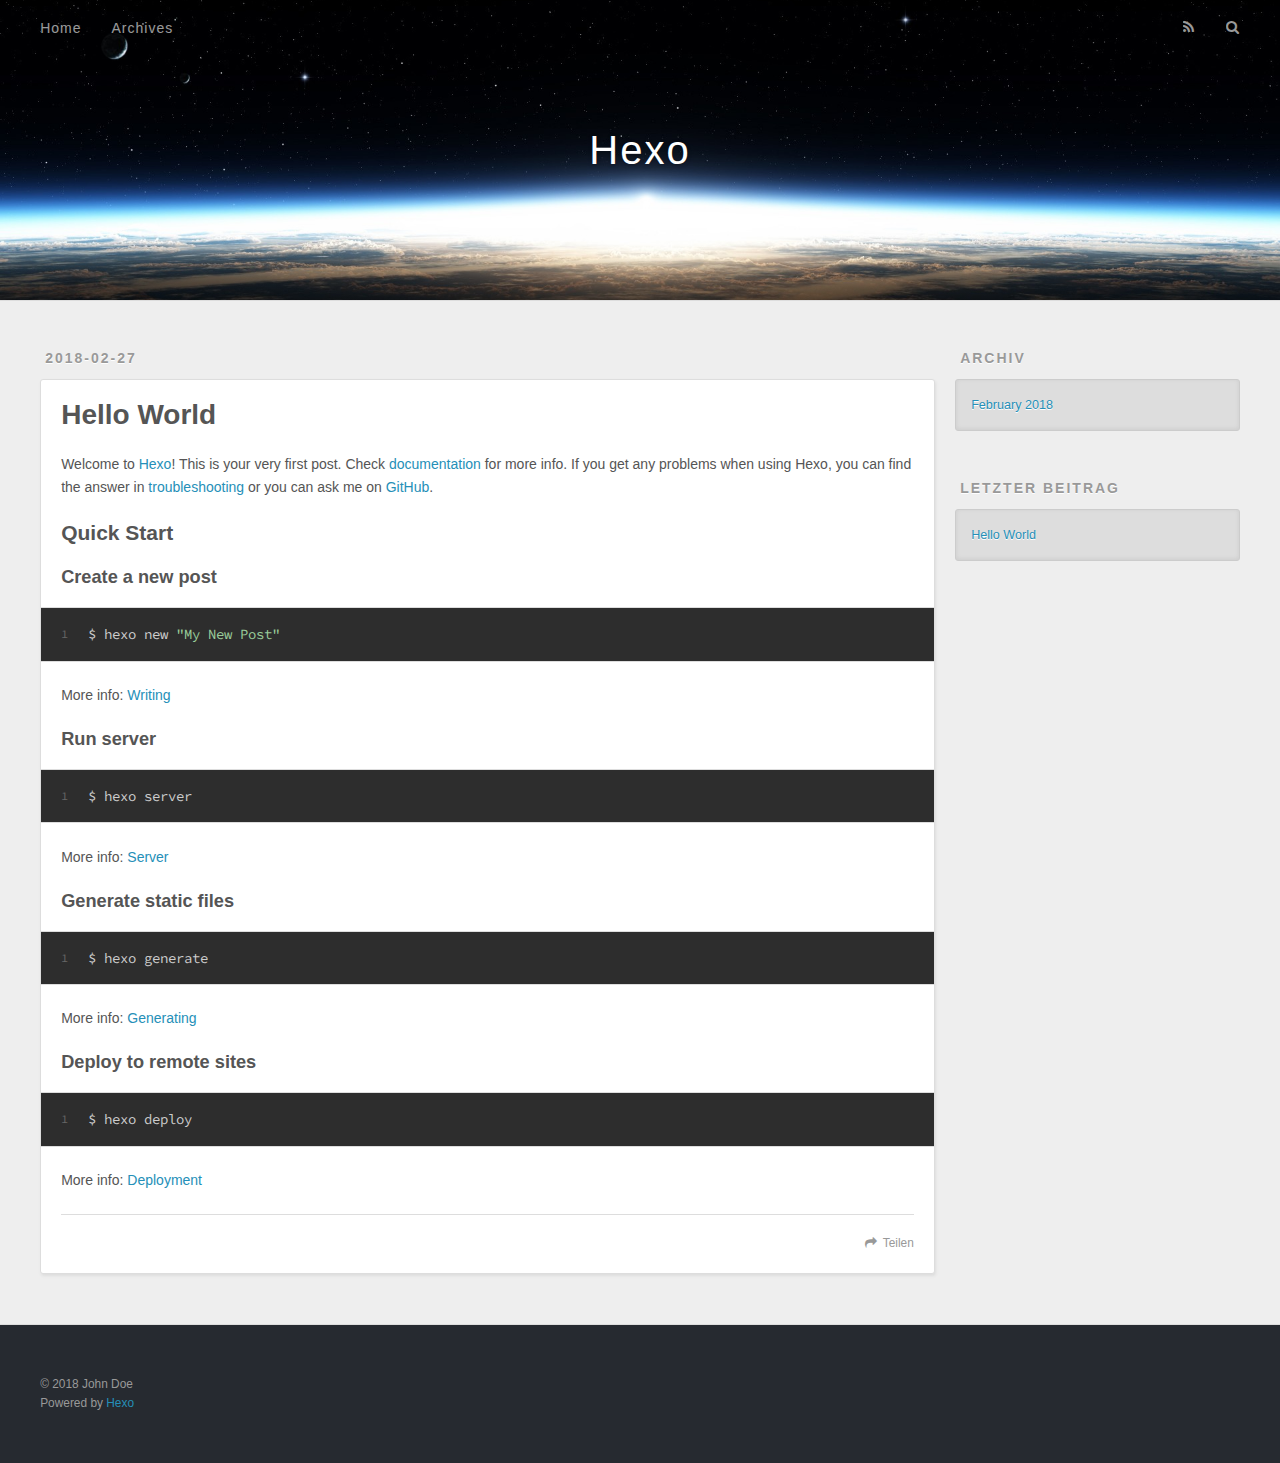
==== index.html @ b0cd9d12 "Site updated: 2018-02-27 17:11:35" ====
<!DOCTYPE html>
<html>
<head>
  <meta charset="utf-8">
  

  
  <title>Hexo</title>
  <meta name="viewport" content="width=device-width, initial-scale=1, maximum-scale=1">
  <meta property="og:type" content="website">
<meta property="og:title" content="Hexo">
<meta property="og:url" content="http://yoursite.com/index.html">
<meta property="og:site_name" content="Hexo">
<meta name="twitter:card" content="summary">
<meta name="twitter:title" content="Hexo">
  
    <link rel="alternate" href="/atom.xml" title="Hexo" type="application/atom+xml">
  
  
    <link rel="icon" href="/favicon.png">
  
  
    <link href="//fonts.googleapis.com/css?family=Source+Code+Pro" rel="stylesheet" type="text/css">
  
  <link rel="stylesheet" href="/css/style.css">
</head>

<body>
  <div id="container">
    <div id="wrap">
      <header id="header">
  <div id="banner"></div>
  <div id="header-outer" class="outer">
    <div id="header-title" class="inner">
      <h1 id="logo-wrap">
        <a href="/" id="logo">Hexo</a>
      </h1>
      
    </div>
    <div id="header-inner" class="inner">
      <nav id="main-nav">
        <a id="main-nav-toggle" class="nav-icon"></a>
        
          <a class="main-nav-link" href="/">Home</a>
        
          <a class="main-nav-link" href="/archives">Archives</a>
        
      </nav>
      <nav id="sub-nav">
        
          <a id="nav-rss-link" class="nav-icon" href="/atom.xml" title="RSS Feed"></a>
        
        <a id="nav-search-btn" class="nav-icon" title="Suche"></a>
      </nav>
      <div id="search-form-wrap">
        <form action="//google.com/search" method="get" accept-charset="UTF-8" class="search-form"><input type="search" name="q" class="search-form-input" placeholder="Search"><button type="submit" class="search-form-submit">&#xF002;</button><input type="hidden" name="sitesearch" value="http://yoursite.com"></form>
      </div>
    </div>
  </div>
</header>
      <div class="outer">
        <section id="main">
  
    <article id="post-hello-world" class="article article-type-post" itemscope itemprop="blogPost">
  <div class="article-meta">
    <a href="/2018/02/27/hello-world/" class="article-date">
  <time datetime="2018-02-27T01:54:19.591Z" itemprop="datePublished">2018-02-27</time>
</a>
    
  </div>
  <div class="article-inner">
    
    
      <header class="article-header">
        
  
    <h1 itemprop="name">
      <a class="article-title" href="/2018/02/27/hello-world/">Hello World</a>
    </h1>
  

      </header>
    
    <div class="article-entry" itemprop="articleBody">
      
        <p>Welcome to <a href="https://hexo.io/" target="_blank" rel="noopener">Hexo</a>! This is your very first post. Check <a href="https://hexo.io/docs/" target="_blank" rel="noopener">documentation</a> for more info. If you get any problems when using Hexo, you can find the answer in <a href="https://hexo.io/docs/troubleshooting.html" target="_blank" rel="noopener">troubleshooting</a> or you can ask me on <a href="https://github.com/hexojs/hexo/issues" target="_blank" rel="noopener">GitHub</a>.</p>
<h2 id="Quick-Start"><a href="#Quick-Start" class="headerlink" title="Quick Start"></a>Quick Start</h2><h3 id="Create-a-new-post"><a href="#Create-a-new-post" class="headerlink" title="Create a new post"></a>Create a new post</h3><figure class="highlight bash"><table><tr><td class="gutter"><pre><span class="line">1</span><br></pre></td><td class="code"><pre><span class="line">$ hexo new <span class="string">"My New Post"</span></span><br></pre></td></tr></table></figure>
<p>More info: <a href="https://hexo.io/docs/writing.html" target="_blank" rel="noopener">Writing</a></p>
<h3 id="Run-server"><a href="#Run-server" class="headerlink" title="Run server"></a>Run server</h3><figure class="highlight bash"><table><tr><td class="gutter"><pre><span class="line">1</span><br></pre></td><td class="code"><pre><span class="line">$ hexo server</span><br></pre></td></tr></table></figure>
<p>More info: <a href="https://hexo.io/docs/server.html" target="_blank" rel="noopener">Server</a></p>
<h3 id="Generate-static-files"><a href="#Generate-static-files" class="headerlink" title="Generate static files"></a>Generate static files</h3><figure class="highlight bash"><table><tr><td class="gutter"><pre><span class="line">1</span><br></pre></td><td class="code"><pre><span class="line">$ hexo generate</span><br></pre></td></tr></table></figure>
<p>More info: <a href="https://hexo.io/docs/generating.html" target="_blank" rel="noopener">Generating</a></p>
<h3 id="Deploy-to-remote-sites"><a href="#Deploy-to-remote-sites" class="headerlink" title="Deploy to remote sites"></a>Deploy to remote sites</h3><figure class="highlight bash"><table><tr><td class="gutter"><pre><span class="line">1</span><br></pre></td><td class="code"><pre><span class="line">$ hexo deploy</span><br></pre></td></tr></table></figure>
<p>More info: <a href="https://hexo.io/docs/deployment.html" target="_blank" rel="noopener">Deployment</a></p>

      
    </div>
    <footer class="article-footer">
      <a data-url="http://yoursite.com/2018/02/27/hello-world/" data-id="cje5fnici0000td308rr8g62z" class="article-share-link">Teilen</a>
      
      
    </footer>
  </div>
  
</article>


  


</section>
        
          <aside id="sidebar">
  
    

  
    

  
    
  
    
  <div class="widget-wrap">
    <h3 class="widget-title">Archiv</h3>
    <div class="widget">
      <ul class="archive-list"><li class="archive-list-item"><a class="archive-list-link" href="/archives/2018/02/">February 2018</a></li></ul>
    </div>
  </div>


  
    
  <div class="widget-wrap">
    <h3 class="widget-title">letzter Beitrag</h3>
    <div class="widget">
      <ul>
        
          <li>
            <a href="/2018/02/27/hello-world/">Hello World</a>
          </li>
        
      </ul>
    </div>
  </div>

  
</aside>
        
      </div>
      <footer id="footer">
  
  <div class="outer">
    <div id="footer-info" class="inner">
      &copy; 2018 John Doe<br>
      Powered by <a href="http://hexo.io/" target="_blank">Hexo</a>
    </div>
  </div>
</footer>
    </div>
    <nav id="mobile-nav">
  
    <a href="/" class="mobile-nav-link">Home</a>
  
    <a href="/archives" class="mobile-nav-link">Archives</a>
  
</nav>
    

<script src="//ajax.googleapis.com/ajax/libs/jquery/2.0.3/jquery.min.js"></script>


  <link rel="stylesheet" href="/fancybox/jquery.fancybox.css">
  <script src="/fancybox/jquery.fancybox.pack.js"></script>


<script src="/js/script.js"></script>



  </div>
</body>
</html>
---- css/style.css ----
body {
  width: 100%;
}
body:before,
body:after {
  content: "";
  display: table;
}
body:after {
  clear: both;
}
html,
body,
div,
span,
applet,
object,
iframe,
h1,
h2,
h3,
h4,
h5,
h6,
p,
blockquote,
pre,
a,
abbr,
acronym,
address,
big,
cite,
code,
del,
dfn,
em,
img,
ins,
kbd,
q,
s,
samp,
small,
strike,
strong,
sub,
sup,
tt,
var,
dl,
dt,
dd,
ol,
ul,
li,
fieldset,
form,
label,
legend,
table,
caption,
tbody,
tfoot,
thead,
tr,
th,
td {
  margin: 0;
  padding: 0;
  border: 0;
  outline: 0;
  font-weight: inherit;
  font-style: inherit;
  font-family: inherit;
  font-size: 100%;
  vertical-align: baseline;
}
body {
  line-height: 1;
  color: #000;
  background: #fff;
}
ol,
ul {
  list-style: none;
}
table {
  border-collapse: separate;
  border-spacing: 0;
  vertical-align: middle;
}
caption,
th,
td {
  text-align: left;
  font-weight: normal;
  vertical-align: middle;
}
a img {
  border: none;
}
input,
button {
  margin: 0;
  padding: 0;
}
input::-moz-focus-inner,
button::-moz-focus-inner {
  border: 0;
  padding: 0;
}
@font-face {
  font-family: FontAwesome;
  font-style: normal;
  font-weight: normal;
  src: url("fonts/fontawesome-webfont.eot?v=#4.0.3");
  src: url("fonts/fontawesome-webfont.eot?#iefix&v=#4.0.3") format("embedded-opentype"), url("fonts/fontawesome-webfont.woff?v=#4.0.3") format("woff"), url("fonts/fontawesome-webfont.ttf?v=#4.0.3") format("truetype"), url("fonts/fontawesome-webfont.svg#fontawesomeregular?v=#4.0.3") format("svg");
}
html,
body,
#container {
  height: 100%;
}
body {
  background: #eee;
  font: 14px -apple-system, BlinkMacSystemFont, "Segoe UI", "Roboto", "Oxygen", "Ubuntu", "Cantarell", "Fira Sans", "Droid Sans", "Helvetica Neue", sans-serif;
  -webkit-text-size-adjust: 100%;
}
.outer {
  max-width: 1220px;
  margin: 0 auto;
  padding: 0 20px;
}
.outer:before,
.outer:after {
  content: "";
  display: table;
}
.outer:after {
  clear: both;
}
.inner {
  display: inline;
  float: left;
  width: 98.33333333333333%;
  margin: 0 0.833333333333333%;
}
.left,
.alignleft {
  float: left;
}
.right,
.alignright {
  float: right;
}
.clear {
  clear: both;
}
#container {
  position: relative;
}
.mobile-nav-on {
  overflow: hidden;
}
#wrap {
  height: 100%;
  width: 100%;
  position: absolute;
  top: 0;
  left: 0;
  -webkit-transition: 0.2s ease-out;
  -moz-transition: 0.2s ease-out;
  -ms-transition: 0.2s ease-out;
  transition: 0.2s ease-out;
  z-index: 1;
  background: #eee;
}
.mobile-nav-on #wrap {
  left: 280px;
}
@media screen and (min-width: 768px) {
  #main {
    display: inline;
    float: left;
    width: 73.33333333333333%;
    margin: 0 0.833333333333333%;
  }
}
.article-date,
.article-category-link,
.archive-year,
.widget-title {
  text-decoration: none;
  text-transform: uppercase;
  letter-spacing: 2px;
  color: #999;
  margin-bottom: 1em;
  margin-left: 5px;
  line-height: 1em;
  text-shadow: 0 1px #fff;
  font-weight: bold;
}
.article-inner,
.archive-article-inner {
  background: #fff;
  -webkit-box-shadow: 1px 2px 3px #ddd;
  box-shadow: 1px 2px 3px #ddd;
  border: 1px solid #ddd;
  border-radius: 3px;
}
.article-entry h1,
.widget h1 {
  font-size: 2em;
}
.article-entry h2,
.widget h2 {
  font-size: 1.5em;
}
.article-entry h3,
.widget h3 {
  font-size: 1.3em;
}
.article-entry h4,
.widget h4 {
  font-size: 1.2em;
}
.article-entry h5,
.widget h5 {
  font-size: 1em;
}
.article-entry h6,
.widget h6 {
  font-size: 1em;
  color: #999;
}
.article-entry hr,
.widget hr {
  border: 1px dashed #ddd;
}
.article-entry strong,
.widget strong {
  font-weight: bold;
}
.article-entry em,
.widget em,
.article-entry cite,
.widget cite {
  font-style: italic;
}
.article-entry sup,
.widget sup,
.article-entry sub,
.widget sub {
  font-size: 0.75em;
  line-height: 0;
  position: relative;
  vertical-align: baseline;
}
.article-entry sup,
.widget sup {
  top: -0.5em;
}
.article-entry sub,
.widget sub {
  bottom: -0.2em;
}
.article-entry small,
.widget small {
  font-size: 0.85em;
}
.article-entry acronym,
.widget acronym,
.article-entry abbr,
.widget abbr {
  border-bottom: 1px dotted;
}
.article-entry ul,
.widget ul,
.article-entry ol,
.widget ol,
.article-entry dl,
.widget dl {
  margin: 0 20px;
  line-height: 1.6em;
}
.article-entry ul ul,
.widget ul ul,
.article-entry ol ul,
.widget ol ul,
.article-entry ul ol,
.widget ul ol,
.article-entry ol ol,
.widget ol ol {
  margin-top: 0;
  margin-bottom: 0;
}
.article-entry ul,
.widget ul {
  list-style: disc;
}
.article-entry ol,
.widget ol {
  list-style: decimal;
}
.article-entry dt,
.widget dt {
  font-weight: bold;
}
#header {
  height: 300px;
  position: relative;
  border-bottom: 1px solid #ddd;
}
#header:before,
#header:after {
  content: "";
  position: absolute;
  left: 0;
  right: 0;
  height: 40px;
}
#header:before {
  top: 0;
  background: -webkit-linear-gradient(rgba(0,0,0,0.2), transparent);
  background: -moz-linear-gradient(rgba(0,0,0,0.2), transparent);
  background: -ms-linear-gradient(rgba(0,0,0,0.2), transparent);
  background: linear-gradient(rgba(0,0,0,0.2), transparent);
}
#header:after {
  bottom: 0;
  background: -webkit-linear-gradient(transparent, rgba(0,0,0,0.2));
  background: -moz-linear-gradient(transparent, rgba(0,0,0,0.2));
  background: -ms-linear-gradient(transparent, rgba(0,0,0,0.2));
  background: linear-gradient(transparent, rgba(0,0,0,0.2));
}
#header-outer {
  height: 100%;
  position: relative;
}
#header-inner {
  position: relative;
  overflow: hidden;
}
#banner {
  position: absolute;
  top: 0;
  left: 0;
  width: 100%;
  height: 100%;
  background: url("images/banner.jpg") center #000;
  -webkit-background-size: cover;
  -moz-background-size: cover;
  background-size: cover;
  z-index: -1;
}
#header-title {
  text-align: center;
  height: 40px;
  position: absolute;
  top: 50%;
  left: 0;
  margin-top: -20px;
}
#logo,
#subtitle {
  text-decoration: none;
  color: #fff;
  font-weight: 300;
  text-shadow: 0 1px 4px rgba(0,0,0,0.3);
}
#logo {
  font-size: 40px;
  line-height: 40px;
  letter-spacing: 2px;
}
#subtitle {
  font-size: 16px;
  line-height: 16px;
  letter-spacing: 1px;
}
#subtitle-wrap {
  margin-top: 16px;
}
#main-nav {
  float: left;
  margin-left: -15px;
}
.nav-icon,
.main-nav-link {
  float: left;
  color: #fff;
  opacity: 0.6;
  text-decoration: none;
  text-shadow: 0 1px rgba(0,0,0,0.2);
  -webkit-transition: opacity 0.2s;
  -moz-transition: opacity 0.2s;
  -ms-transition: opacity 0.2s;
  transition: opacity 0.2s;
  display: block;
  padding: 20px 15px;
}
.nav-icon:hover,
.main-nav-link:hover {
  opacity: 1;
}
.nav-icon {
  font-family: FontAwesome;
  text-align: center;
  font-size: 14px;
  width: 14px;
  height: 14px;
  padding: 20px 15px;
  position: relative;
  cursor: pointer;
}
.main-nav-link {
  font-weight: 300;
  letter-spacing: 1px;
}
@media screen and (max-width: 479px) {
  .main-nav-link {
    display: none;
  }
}
#main-nav-toggle {
  display: none;
}
#main-nav-toggle:before {
  content: "\f0c9";
}
@media screen and (max-width: 479px) {
  #main-nav-toggle {
    display: block;
  }
}
#sub-nav {
  float: right;
  margin-right: -15px;
}
#nav-rss-link:before {
  content: "\f09e";
}
#nav-search-btn:before {
  content: "\f002";
}
#search-form-wrap {
  position: absolute;
  top: 15px;
  width: 150px;
  height: 30px;
  right: -150px;
  opacity: 0;
  -webkit-transition: 0.2s ease-out;
  -moz-transition: 0.2s ease-out;
  -ms-transition: 0.2s ease-out;
  transition: 0.2s ease-out;
}
#search-form-wrap.on {
  opacity: 1;
  right: 0;
}
@media screen and (max-width: 479px) {
  #search-form-wrap {
    width: 100%;
    right: -100%;
  }
}
.search-form {
  position: absolute;
  top: 0;
  left: 0;
  right: 0;
  background: #fff;
  padding: 5px 15px;
  border-radius: 15px;
  -webkit-box-shadow: 0 0 10px rgba(0,0,0,0.3);
  box-shadow: 0 0 10px rgba(0,0,0,0.3);
}
.search-form-input {
  border: none;
  background: none;
  color: #555;
  width: 100%;
  font: 13px -apple-system, BlinkMacSystemFont, "Segoe UI", "Roboto", "Oxygen", "Ubuntu", "Cantarell", "Fira Sans", "Droid Sans", "Helvetica Neue", sans-serif;
  outline: none;
}
.search-form-input::-webkit-search-results-decoration,
.search-form-input::-webkit-search-cancel-button {
  -webkit-appearance: none;
}
.search-form-submit {
  position: absolute;
  top: 50%;
  right: 10px;
  margin-top: -7px;
  font: 13px FontAwesome;
  border: none;
  background: none;
  color: #bbb;
  cursor: pointer;
}
.search-form-submit:hover,
.search-form-submit:focus {
  color: #777;
}
.article {
  margin: 50px 0;
}
.article-inner {
  overflow: hidden;
}
.article-meta:before,
.article-meta:after {
  content: "";
  display: table;
}
.article-meta:after {
  clear: both;
}
.article-date {
  float: left;
}
.article-category {
  float: left;
  line-height: 1em;
  color: #ccc;
  text-shadow: 0 1px #fff;
  margin-left: 8px;
}
.article-category:before {
  content: "\2022";
}
.article-category-link {
  margin: 0 12px 1em;
}
.article-header {
  padding: 20px 20px 0;
}
.article-title {
  text-decoration: none;
  font-size: 2em;
  font-weight: bold;
  color: #555;
  line-height: 1.1em;
  -webkit-transition: color 0.2s;
  -moz-transition: color 0.2s;
  -ms-transition: color 0.2s;
  transition: color 0.2s;
}
a.article-title:hover {
  color: #258fb8;
}
.article-entry {
  color: #555;
  padding: 0 20px;
}
.article-entry:before,
.article-entry:after {
  content: "";
  display: table;
}
.article-entry:after {
  clear: both;
}
.article-entry p,
.article-entry table {
  line-height: 1.6em;
  margin: 1.6em 0;
}
.article-entry h1,
.article-entry h2,
.article-entry h3,
.article-entry h4,
.article-entry h5,
.article-entry h6 {
  font-weight: bold;
}
.article-entry h1,
.article-entry h2,
.article-entry h3,
.article-entry h4,
.article-entry h5,
.article-entry h6 {
  line-height: 1.1em;
  margin: 1.1em 0;
}
.article-entry a {
  color: #258fb8;
  text-decoration: none;
}
.article-entry a:hover {
  text-decoration: underline;
}
.article-entry ul,
.article-entry ol,
.article-entry dl {
  margin-top: 1.6em;
  margin-bottom: 1.6em;
}
.article-entry img,
.article-entry video {
  max-width: 100%;
  height: auto;
  display: block;
  margin: auto;
}
.article-entry iframe {
  border: none;
}
.article-entry table {
  width: 100%;
  border-collapse: collapse;
  border-spacing: 0;
}
.article-entry th {
  font-weight: bold;
  border-bottom: 3px solid #ddd;
  padding-bottom: 0.5em;
}
.article-entry td {
  border-bottom: 1px solid #ddd;
  padding: 10px 0;
}
.article-entry blockquote {
  font-family: Georgia, "Times New Roman", serif;
  font-size: 1.4em;
  margin: 1.6em 20px;
  text-align: center;
}
.article-entry blockquote footer {
  font-size: 14px;
  margin: 1.6em 0;
  font-family: -apple-system, BlinkMacSystemFont, "Segoe UI", "Roboto", "Oxygen", "Ubuntu", "Cantarell", "Fira Sans", "Droid Sans", "Helvetica Neue", sans-serif;
}
.article-entry blockquote footer cite:before {
  content: "—";
  padding: 0 0.5em;
}
.article-entry .pullquote {
  text-align: left;
  width: 45%;
  margin: 0;
}
.article-entry .pullquote.left {
  margin-left: 0.5em;
  margin-right: 1em;
}
.article-entry .pullquote.right {
  margin-right: 0.5em;
  margin-left: 1em;
}
.article-entry .caption {
  color: #999;
  display: block;
  font-size: 0.9em;
  margin-top: 0.5em;
  position: relative;
  text-align: center;
}
.article-entry .video-container {
  position: relative;
  padding-top: 56.25%;
  height: 0;
  overflow: hidden;
}
.article-entry .video-container iframe,
.article-entry .video-container object,
.article-entry .video-container embed {
  position: absolute;
  top: 0;
  left: 0;
  width: 100%;
  height: 100%;
  margin-top: 0;
}
.article-more-link a {
  display: inline-block;
  line-height: 1em;
  padding: 6px 15px;
  border-radius: 15px;
  background: #eee;
  color: #999;
  text-shadow: 0 1px #fff;
  text-decoration: none;
}
.article-more-link a:hover {
  background: #258fb8;
  color: #fff;
  text-decoration: none;
  text-shadow: 0 1px #1e7293;
}
.article-footer {
  font-size: 0.85em;
  line-height: 1.6em;
  border-top: 1px solid #ddd;
  padding-top: 1.6em;
  margin: 0 20px 20px;
}
.article-footer:before,
.article-footer:after {
  content: "";
  display: table;
}
.article-footer:after {
  clear: both;
}
.article-footer a {
  color: #999;
  text-decoration: none;
}
.article-footer a:hover {
  color: #555;
}
.article-tag-list-item {
  float: left;
  margin-right: 10px;
}
.article-tag-list-link:before {
  content: "#";
}
.article-comment-link {
  float: right;
}
.article-comment-link:before {
  content: "\f075";
  font-family: FontAwesome;
  padding-right: 8px;
}
.article-share-link {
  cursor: pointer;
  float: right;
  margin-left: 20px;
}
.article-share-link:before {
  content: "\f064";
  font-family: FontAwesome;
  padding-right: 6px;
}
#article-nav {
  position: relative;
}
#article-nav:before,
#article-nav:after {
  content: "";
  display: table;
}
#article-nav:after {
  clear: both;
}
@media screen and (min-width: 768px) {
  #article-nav {
    margin: 50px 0;
  }
  #article-nav:before {
    width: 8px;
    height: 8px;
    position: absolute;
    top: 50%;
    left: 50%;
    margin-top: -4px;
    margin-left: -4px;
    content: "";
    border-radius: 50%;
    background: #ddd;
    -webkit-box-shadow: 0 1px 2px #fff;
    box-shadow: 0 1px 2px #fff;
  }
}
.article-nav-link-wrap {
  text-decoration: none;
  text-shadow: 0 1px #fff;
  color: #999;
  -webkit-box-sizing: border-box;
  -moz-box-sizing: border-box;
  box-sizing: border-box;
  margin-top: 50px;
  text-align: center;
  display: block;
}
.article-nav-link-wrap:hover {
  color: #555;
}
@media screen and (min-width: 768px) {
  .article-nav-link-wrap {
    width: 50%;
    margin-top: 0;
  }
}
@media screen and (min-width: 768px) {
  #article-nav-newer {
    float: left;
    text-align: right;
    padding-right: 20px;
  }
}
@media screen and (min-width: 768px) {
  #article-nav-older {
    float: right;
    text-align: left;
    padding-left: 20px;
  }
}
.article-nav-caption {
  text-transform: uppercase;
  letter-spacing: 2px;
  color: #ddd;
  line-height: 1em;
  font-weight: bold;
}
#article-nav-newer .article-nav-caption {
  margin-right: -2px;
}
.article-nav-title {
  font-size: 0.85em;
  line-height: 1.6em;
  margin-top: 0.5em;
}
.article-share-box {
  position: absolute;
  display: none;
  background: #fff;
  -webkit-box-shadow: 1px 2px 10px rgba(0,0,0,0.2);
  box-shadow: 1px 2px 10px rgba(0,0,0,0.2);
  border-radius: 3px;
  margin-left: -145px;
  overflow: hidden;
  z-index: 1;
}
.article-share-box.on {
  display: block;
}
.article-share-input {
  width: 100%;
  background: none;
  -webkit-box-sizing: border-box;
  -moz-box-sizing: border-box;
  box-sizing: border-box;
  font: 14px -apple-system, BlinkMacSystemFont, "Segoe UI", "Roboto", "Oxygen", "Ubuntu", "Cantarell", "Fira Sans", "Droid Sans", "Helvetica Neue", sans-serif;
  padding: 0 15px;
  color: #555;
  outline: none;
  border: 1px solid #ddd;
  border-radius: 3px 3px 0 0;
  height: 36px;
  line-height: 36px;
}
.article-share-links {
  background: #eee;
}
.article-share-links:before,
.article-share-links:after {
  content: "";
  display: table;
}
.article-share-links:after {
  clear: both;
}
.article-share-twitter,
.article-share-facebook,
.article-share-pinterest,
.article-share-google {
  width: 50px;
  height: 36px;
  display: block;
  float: left;
  position: relative;
  color: #999;
  text-shadow: 0 1px #fff;
}
.article-share-twitter:before,
.article-share-facebook:before,
.article-share-pinterest:before,
.article-share-google:before {
  font-size: 20px;
  font-family: FontAwesome;
  width: 20px;
  height: 20px;
  position: absolute;
  top: 50%;
  left: 50%;
  margin-top: -10px;
  margin-left: -10px;
  text-align: center;
}
.article-share-twitter:hover,
.article-share-facebook:hover,
.article-share-pinterest:hover,
.article-share-google:hover {
  color: #fff;
}
.article-share-twitter:before {
  content: "\f099";
}
.article-share-twitter:hover {
  background: #00aced;
  text-shadow: 0 1px #008abe;
}
.article-share-facebook:before {
  content: "\f09a";
}
.article-share-facebook:hover {
  background: #3b5998;
  text-shadow: 0 1px #2f477a;
}
.article-share-pinterest:before {
  content: "\f0d2";
}
.article-share-pinterest:hover {
  background: #cb2027;
  text-shadow: 0 1px #a21a1f;
}
.article-share-google:before {
  content: "\f0d5";
}
.article-share-google:hover {
  background: #dd4b39;
  text-shadow: 0 1px #be3221;
}
.article-gallery {
  background: #000;
  position: relative;
}
.article-gallery-photos {
  position: relative;
  overflow: hidden;
}
.article-gallery-img {
  display: none;
  max-width: 100%;
}
.article-gallery-img:first-child {
  display: block;
}
.article-gallery-img.loaded {
  position: absolute;
  display: block;
}
.article-gallery-img img {
  display: block;
  max-width: 100%;
  margin: 0 auto;
}
#comments {
  background: #fff;
  -webkit-box-shadow: 1px 2px 3px #ddd;
  box-shadow: 1px 2px 3px #ddd;
  padding: 20px;
  border: 1px solid #ddd;
  border-radius: 3px;
  margin: 50px 0;
}
#comments a {
  color: #258fb8;
}
.archives-wrap {
  margin: 50px 0;
}
.archives:before,
.archives:after {
  content: "";
  display: table;
}
.archives:after {
  clear: both;
}
.archive-year-wrap {
  margin-bottom: 1em;
}
.archives {
  -webkit-column-gap: 10px;
  -moz-column-gap: 10px;
  column-gap: 10px;
}
@media screen and (min-width: 480px) and (max-width: 767px) {
  .archives {
    -webkit-column-count: 2;
    -moz-column-count: 2;
    column-count: 2;
  }
}
@media screen and (min-width: 768px) {
  .archives {
    -webkit-column-count: 3;
    -moz-column-count: 3;
    column-count: 3;
  }
}
.archive-article {
  -webkit-column-break-inside: avoid;
  page-break-inside: avoid;
  overflow: hidden;
  break-inside: avoid-column;
}
.archive-article-inner {
  padding: 10px;
  margin-bottom: 15px;
}
.archive-article-title {
  text-decoration: none;
  font-weight: bold;
  color: #555;
  -webkit-transition: color 0.2s;
  -moz-transition: color 0.2s;
  -ms-transition: color 0.2s;
  transition: color 0.2s;
  line-height: 1.6em;
}
.archive-article-title:hover {
  color: #258fb8;
}
.archive-article-footer {
  margin-top: 1em;
}
.archive-article-date {
  color: #999;
  text-decoration: none;
  font-size: 0.85em;
  line-height: 1em;
  margin-bottom: 0.5em;
  display: block;
}
#page-nav {
  margin: 50px auto;
  background: #fff;
  -webkit-box-shadow: 1px 2px 3px #ddd;
  box-shadow: 1px 2px 3px #ddd;
  border: 1px solid #ddd;
  border-radius: 3px;
  text-align: center;
  color: #999;
  overflow: hidden;
}
#page-nav:before,
#page-nav:after {
  content: "";
  display: table;
}
#page-nav:after {
  clear: both;
}
#page-nav a,
#page-nav span {
  padding: 10px 20px;
  line-height: 1;
  height: 2ex;
}
#page-nav a {
  color: #999;
  text-decoration: none;
}
#page-nav a:hover {
  background: #999;
  color: #fff;
}
#page-nav .prev {
  float: left;
}
#page-nav .next {
  float: right;
}
#page-nav .page-number {
  display: inline-block;
}
@media screen and (max-width: 479px) {
  #page-nav .page-number {
    display: none;
  }
}
#page-nav .current {
  color: #555;
  font-weight: bold;
}
#page-nav .space {
  color: #ddd;
}
#footer {
  background: #262a30;
  padding: 50px 0;
  border-top: 1px solid #ddd;
  color: #999;
}
#footer a {
  color: #258fb8;
  text-decoration: none;
}
#footer a:hover {
  text-decoration: underline;
}
#footer-info {
  line-height: 1.6em;
  font-size: 0.85em;
}
.article-entry pre,
.article-entry .highlight {
  background: #2d2d2d;
  margin: 0 -20px;
  padding: 15px 20px;
  border-style: solid;
  border-color: #ddd;
  border-width: 1px 0;
  overflow: auto;
  color: #ccc;
  line-height: 22.400000000000002px;
}
.article-entry .highlight .gutter pre,
.article-entry .gist .gist-file .gist-data .line-numbers {
  color: #666;
  font-size: 0.85em;
}
.article-entry pre,
.article-entry code {
  font-family: "Source Code Pro", Consolas, Monaco, Menlo, Consolas, monospace;
}
.article-entry code {
  background: #eee;
  text-shadow: 0 1px #fff;
  padding: 0 0.3em;
}
.article-entry pre code {
  background: none;
  text-shadow: none;
  padding: 0;
}
.article-entry .highlight pre {
  border: none;
  margin: 0;
  padding: 0;
}
.article-entry .highlight table {
  margin: 0;
  width: auto;
}
.article-entry .highlight td {
  border: none;
  padding: 0;
}
.article-entry .highlight figcaption {
  font-size: 0.85em;
  color: #999;
  line-height: 1em;
  margin-bottom: 1em;
}
.article-entry .highlight figcaption:before,
.article-entry .highlight figcaption:after {
  content: "";
  display: table;
}
.article-entry .highlight figcaption:after {
  clear: both;
}
.article-entry .highlight figcaption a {
  float: right;
}
.article-entry .highlight .gutter pre {
  text-align: right;
  padding-right: 20px;
}
.article-entry .highlight .line {
  height: 22.400000000000002px;
}
.article-entry .highlight .line.marked {
  background: #515151;
}
.article-entry .gist {
  margin: 0 -20px;
  border-style: solid;
  border-color: #ddd;
  border-width: 1px 0;
  background: #2d2d2d;
  padding: 15px 20px 15px 0;
}
.article-entry .gist .gist-file {
  border: none;
  font-family: "Source Code Pro", Consolas, Monaco, Menlo, Consolas, monospace;
  margin: 0;
}
.article-entry .gist .gist-file .gist-data {
  background: none;
  border: none;
}
.article-entry .gist .gist-file .gist-data .line-numbers {
  background: none;
  border: none;
  padding: 0 20px 0 0;
}
.article-entry .gist .gist-file .gist-data .line-data {
  padding: 0 !important;
}
.article-entry .gist .gist-file .highlight {
  margin: 0;
  padding: 0;
  border: none;
}
.article-entry .gist .gist-file .gist-meta {
  background: #2d2d2d;
  color: #999;
  font: 0.85em -apple-system, BlinkMacSystemFont, "Segoe UI", "Roboto", "Oxygen", "Ubuntu", "Cantarell", "Fira Sans", "Droid Sans", "Helvetica Neue", sans-serif;
  text-shadow: 0 0;
  padding: 0;
  margin-top: 1em;
  margin-left: 20px;
}
.article-entry .gist .gist-file .gist-meta a {
  color: #258fb8;
  font-weight: normal;
}
.article-entry .gist .gist-file .gist-meta a:hover {
  text-decoration: underline;
}
pre .comment,
pre .title {
  color: #999;
}
pre .variable,
pre .attribute,
pre .tag,
pre .regexp,
pre .ruby .constant,
pre .xml .tag .title,
pre .xml .pi,
pre .xml .doctype,
pre .html .doctype,
pre .css .id,
pre .css .class,
pre .css .pseudo {
  color: #f2777a;
}
pre .number,
pre .preprocessor,
pre .built_in,
pre .literal,
pre .params,
pre .constant {
  color: #f99157;
}
pre .class,
pre .ruby .class .title,
pre .css .rules .attribute {
  color: #9c9;
}
pre .string,
pre .value,
pre .inheritance,
pre .header,
pre .ruby .symbol,
pre .xml .cdata {
  color: #9c9;
}
pre .css .hexcolor {
  color: #6cc;
}
pre .function,
pre .python .decorator,
pre .python .title,
pre .ruby .function .title,
pre .ruby .title .keyword,
pre .perl .sub,
pre .javascript .title,
pre .coffeescript .title {
  color: #69c;
}
pre .keyword,
pre .javascript .function {
  color: #c9c;
}
@media screen and (max-width: 479px) {
  #mobile-nav {
    position: absolute;
    top: 0;
    left: 0;
    width: 280px;
    height: 100%;
    background: #191919;
    border-right: 1px solid #fff;
  }
}
@media screen and (max-width: 479px) {
  .mobile-nav-link {
    display: block;
    color: #999;
    text-decoration: none;
    padding: 15px 20px;
    font-weight: bold;
  }
  .mobile-nav-link:hover {
    color: #fff;
  }
}
@media screen and (min-width: 768px) {
  #sidebar {
    display: inline;
    float: left;
    width: 23.333333333333332%;
    margin: 0 0.833333333333333%;
  }
}
.widget-wrap {
  margin: 50px 0;
}
.widget {
  color: #777;
  text-shadow: 0 1px #fff;
  background: #ddd;
  -webkit-box-shadow: 0 -1px 4px #ccc inset;
  box-shadow: 0 -1px 4px #ccc inset;
  border: 1px solid #ccc;
  padding: 15px;
  border-radius: 3px;
}
.widget a {
  color: #258fb8;
  text-decoration: none;
}
.widget a:hover {
  text-decoration: underline;
}
.widget ul ul,
.widget ol ul,
.widget dl ul,
.widget ul ol,
.widget ol ol,
.widget dl ol,
.widget ul dl,
.widget ol dl,
.widget dl dl {
  margin-left: 15px;
  list-style: disc;
}
.widget {
  line-height: 1.6em;
  word-wrap: break-word;
  font-size: 0.9em;
}
.widget ul,
.widget ol {
  list-style: none;
  margin: 0;
}
.widget ul ul,
.widget ol ul,
.widget ul ol,
.widget ol ol {
  margin: 0 20px;
}
.widget ul ul,
.widget ol ul {
  list-style: disc;
}
.widget ul ol,
.widget ol ol {
  list-style: decimal;
}
.category-list-count,
.tag-list-count,
.archive-list-count {
  padding-left: 5px;
  color: #999;
  font-size: 0.85em;
}
.category-list-count:before,
.tag-list-count:before,
.archive-list-count:before {
  content: "(";
}
.category-list-count:after,
.tag-list-count:after,
.archive-list-count:after {
  content: ")";
}
.tagcloud a {
  margin-right: 5px;
  display: inline-block;
}
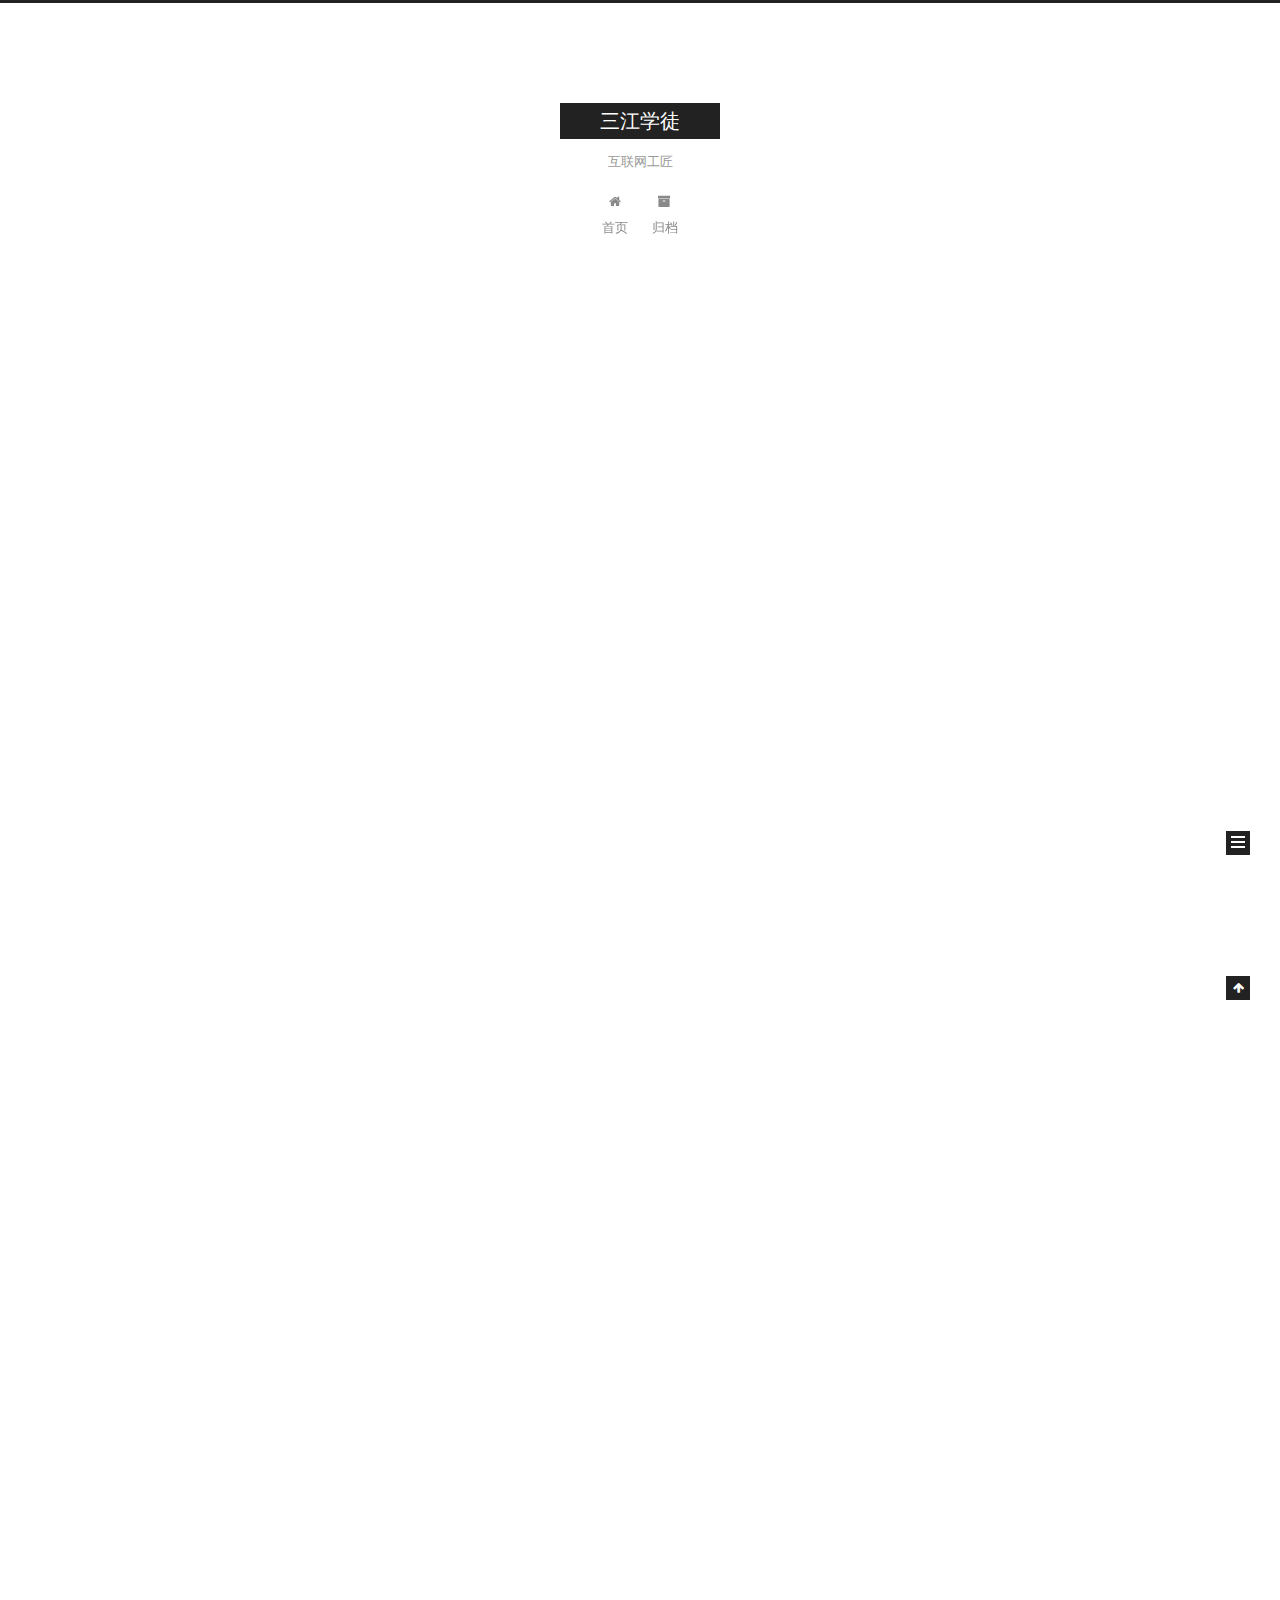
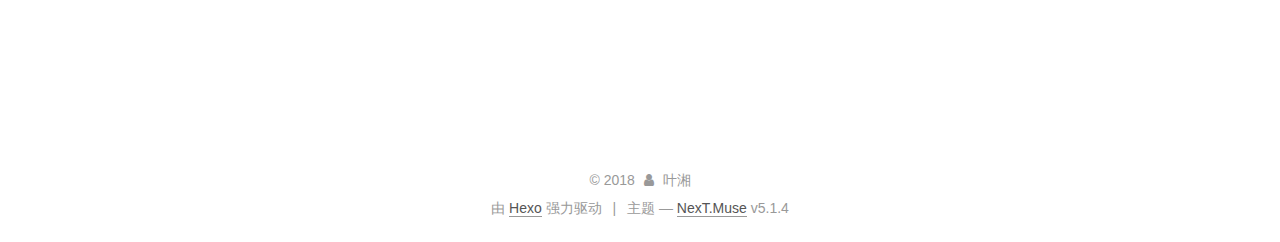
==== commit 506f986f: "Site updated: 2018-02-28 17:21:52" ====
--- a/index.html
+++ b/index.html
@@ -1,183 +1,635 @@
 <!DOCTYPE html>
-<html>
+
+
+
+  
+
+
+<html class="theme-next muse use-motion" lang="zh-Hans">
 <head>
-  <meta charset="utf-8">
-  
-
-  
-  <title>Hexo</title>
-  <meta name="viewport" content="width=device-width, initial-scale=1, maximum-scale=1">
-  <meta property="og:type" content="website">
-<meta property="og:title" content="Hexo">
-<meta property="og:url" content="http://yoursite.com/index.html">
-<meta property="og:site_name" content="Hexo">
+  <meta charset="UTF-8"/>
+<meta http-equiv="X-UA-Compatible" content="IE=edge" />
+<meta name="viewport" content="width=device-width, initial-scale=1, maximum-scale=1"/>
+<meta name="theme-color" content="#222">
+
+
+
+
+
+
+
+
+
+<meta http-equiv="Cache-Control" content="no-transform" />
+<meta http-equiv="Cache-Control" content="no-siteapp" />
+
+
+
+
+
+
+
+
+
+
+
+
+
+
+
+
+  
+  
+  <link href="/lib/fancybox/source/jquery.fancybox.css?v=2.1.5" rel="stylesheet" type="text/css" />
+
+
+
+
+
+
+
+<link href="/lib/font-awesome/css/font-awesome.min.css?v=4.6.2" rel="stylesheet" type="text/css" />
+
+<link href="/css/main.css?v=5.1.4" rel="stylesheet" type="text/css" />
+
+
+  <link rel="apple-touch-icon" sizes="180x180" href="/images/apple-touch-icon-next.png?v=5.1.4">
+
+
+  <link rel="icon" type="image/png" sizes="32x32" href="/images/favicon-32x32-next.png?v=5.1.4">
+
+
+  <link rel="icon" type="image/png" sizes="16x16" href="/images/favicon-16x16-next.png?v=5.1.4">
+
+
+  <link rel="mask-icon" href="/images/logo.svg?v=5.1.4" color="#222">
+
+
+
+
+
+  <meta name="keywords" content="Hexo, NexT" />
+
+
+
+
+
+
+
+
+
+
+<meta name="description" content="所以更新会很慢">
+<meta property="og:type" content="website">
+<meta property="og:title" content="三江学徒">
+<meta property="og:url" content="http://shitouren.github.io/index.html">
+<meta property="og:site_name" content="三江学徒">
+<meta property="og:description" content="所以更新会很慢">
+<meta property="og:locale" content="zh-Hans">
 <meta name="twitter:card" content="summary">
-<meta name="twitter:title" content="Hexo">
-  
-    <link rel="alternate" href="/atom.xml" title="Hexo" type="application/atom+xml">
-  
-  
-    <link rel="icon" href="/favicon.png">
-  
-  
-    <link href="//fonts.googleapis.com/css?family=Source+Code+Pro" rel="stylesheet" type="text/css">
-  
-  <link rel="stylesheet" href="/css/style.css">
+<meta name="twitter:title" content="三江学徒">
+<meta name="twitter:description" content="所以更新会很慢">
+
+
+
+<script type="text/javascript" id="hexo.configurations">
+  var NexT = window.NexT || {};
+  var CONFIG = {
+    root: '/',
+    scheme: 'Muse',
+    version: '5.1.4',
+    sidebar: {"position":"left","display":"post","offset":12,"b2t":false,"scrollpercent":false,"onmobile":false},
+    fancybox: true,
+    tabs: true,
+    motion: {"enable":true,"async":false,"transition":{"post_block":"fadeIn","post_header":"slideDownIn","post_body":"slideDownIn","coll_header":"slideLeftIn","sidebar":"slideUpIn"}},
+    duoshuo: {
+      userId: '0',
+      author: '博主'
+    },
+    algolia: {
+      applicationID: '',
+      apiKey: '',
+      indexName: '',
+      hits: {"per_page":10},
+      labels: {"input_placeholder":"Search for Posts","hits_empty":"We didn't find any results for the search: ${query}","hits_stats":"${hits} results found in ${time} ms"}
+    }
+  };
+</script>
+
+
+
+  <link rel="canonical" href="http://shitouren.github.io/"/>
+
+
+
+
+
+  <title>三江学徒</title>
+  
+
+
+
+
+
+
+
+
 </head>
 
-<body>
-  <div id="container">
-    <div id="wrap">
-      <header id="header">
-  <div id="banner"></div>
-  <div id="header-outer" class="outer">
-    <div id="header-title" class="inner">
-      <h1 id="logo-wrap">
-        <a href="/" id="logo">Hexo</a>
-      </h1>
-      
+<body itemscope itemtype="http://schema.org/WebPage" lang="zh-Hans">
+
+  
+  
+    
+  
+
+  <div class="container sidebar-position-left 
+  page-home">
+    <div class="headband"></div>
+
+    <header id="header" class="header" itemscope itemtype="http://schema.org/WPHeader">
+      <div class="header-inner"><div class="site-brand-wrapper">
+  <div class="site-meta ">
+    
+
+    <div class="custom-logo-site-title">
+      <a href="/"  class="brand" rel="start">
+        <span class="logo-line-before"><i></i></span>
+        <span class="site-title">三江学徒</span>
+        <span class="logo-line-after"><i></i></span>
+      </a>
     </div>
-    <div id="header-inner" class="inner">
-      <nav id="main-nav">
-        <a id="main-nav-toggle" class="nav-icon"></a>
-        
-          <a class="main-nav-link" href="/">Home</a>
-        
-          <a class="main-nav-link" href="/archives">Archives</a>
-        
-      </nav>
-      <nav id="sub-nav">
-        
-          <a id="nav-rss-link" class="nav-icon" href="/atom.xml" title="RSS Feed"></a>
-        
-        <a id="nav-search-btn" class="nav-icon" title="Suche"></a>
-      </nav>
-      <div id="search-form-wrap">
-        <form action="//google.com/search" method="get" accept-charset="UTF-8" class="search-form"><input type="search" name="q" class="search-form-input" placeholder="Search"><button type="submit" class="search-form-submit">&#xF002;</button><input type="hidden" name="sitesearch" value="http://yoursite.com"></form>
-      </div>
+      
+        <p class="site-subtitle">互联网工匠</p>
+      
+  </div>
+
+  <div class="site-nav-toggle">
+    <button>
+      <span class="btn-bar"></span>
+      <span class="btn-bar"></span>
+      <span class="btn-bar"></span>
+    </button>
+  </div>
+</div>
+
+<nav class="site-nav">
+  
+
+  
+    <ul id="menu" class="menu">
+      
+        
+        <li class="menu-item menu-item-home">
+          <a href="/" rel="section">
+            
+              <i class="menu-item-icon fa fa-fw fa-home"></i> <br />
+            
+            首页
+          </a>
+        </li>
+      
+        
+        <li class="menu-item menu-item-archives">
+          <a href="/archives/" rel="section">
+            
+              <i class="menu-item-icon fa fa-fw fa-archive"></i> <br />
+            
+            归档
+          </a>
+        </li>
+      
+
+      
+    </ul>
+  
+
+  
+</nav>
+
+
+
+ </div>
+    </header>
+
+    <main id="main" class="main">
+      <div class="main-inner">
+        <div class="content-wrap">
+          <div id="content" class="content">
+            
+  <section id="posts" class="posts-expand">
+    
+      
+
+  
+
+  
+  
+  
+
+  <article class="post post-type-normal" itemscope itemtype="http://schema.org/Article">
+  
+  
+  
+  <div class="post-block">
+    <link itemprop="mainEntityOfPage" href="http://shitouren.github.io/2018/02/28/A-Plastic-Ocean/">
+
+    <span hidden itemprop="author" itemscope itemtype="http://schema.org/Person">
+      <meta itemprop="name" content="叶湘">
+      <meta itemprop="description" content="">
+      <meta itemprop="image" content="/images/avatar.gif">
+    </span>
+
+    <span hidden itemprop="publisher" itemscope itemtype="http://schema.org/Organization">
+      <meta itemprop="name" content="三江学徒">
+    </span>
+
+    
+      <header class="post-header">
+
+        
+        
+          <h1 class="post-title" itemprop="name headline">
+                
+                <a class="post-title-link" href="/2018/02/28/A-Plastic-Ocean/" itemprop="url">塑胶海洋</a></h1>
+        
+
+        <div class="post-meta">
+          <span class="post-time">
+            
+              <span class="post-meta-item-icon">
+                <i class="fa fa-calendar-o"></i>
+              </span>
+              
+                <span class="post-meta-item-text">发表于</span>
+              
+              <time title="创建于" itemprop="dateCreated datePublished" datetime="2018-02-28T11:16:38+08:00">
+                2018-02-28
+              </time>
+            
+
+            
+
+            
+          </span>
+
+          
+
+          
+            
+          
+
+          
+          
+
+          
+
+          
+
+          
+
+        </div>
+      </header>
+    
+
+    
+    
+    
+    <div class="post-body" itemprop="articleBody">
+
+      
+      
+
+      
+        
+          
+            <p>我们扔到海里的塑料，最后去了哪里？</p>
+<p>不会降解。</p>
+<p>不会消失。</p>
+<p>不会被泥土掩埋。</p>
+<p>不会被时间遗忘。</p>
+<p>都不会。</p>
+<p>久而久之，它们会分解成小块，大概像鱼那么大。</p>
+<p>再分解成小块，大概像虾米那么大。</p>
+<p>再分解成小块，大概像浮游生物那么大。</p>
+<p>大大小小的塑料颗粒，永远漂在海洋每一滴水中。</p>
+<p>而不是你想象中的所谓“垃圾浮岛”，捞一捞就行。</p>
+<p>接下来，浮游生物会误吞这些颗粒死掉，就像我们的空气里永远都飘着500度的雾霾。</p>
+<p>虾米会误吞浮游生物和塑料死掉，就像每一口牛奶都有一半三聚氰胺。</p>
+<p>鱼会死掉。</p>
+<p>或者带着塑料毒素被你吃掉。</p>
+<p>你现在已经在吃了。</p>
+<p>鱼吞下去的塑料会从尸体中重新释放出来，让活着的鱼也尽快死掉。</p>
+<p>地球的海洋变成一滩橡胶水，死掉。</p>
+<p>在所有可能毁灭人类的因素中，</p>
+<p>塑胶海洋，是目前进展最快，让地球最接近灭亡的一种。</p>
+<p>连时间都是它的帮凶，就算人类现在停止往海里丢垃圾，或者人类先灭亡。</p>
+<p>目前海里的垃圾总量，都已经足够让时间和阳光慢慢去分解，最后产生一个塑胶海洋。</p>
+<p>你也许担心过彗星撞地球、大瘟疫、世界大战、人造黑洞、伽马射线暴、气温聚变、外星人攻击。</p>
+<p>你不担心塑胶海洋吗？</p>
+<p><a href="http://c.open.163.com/mob/video.htm?plid=MD5T8P032&amp;mid=MD6D18E2J" target="_blank" rel="noopener">纪录片：【塑胶海洋】</a></p>
+
+          
+        
+      
+    </div>
+    
+    
+    
+
+    
+
+    
+
+    
+
+    <footer class="post-footer">
+      
+
+      
+
+      
+
+      
+      
+        <div class="post-eof"></div>
+      
+    </footer>
+  </div>
+  
+  
+  
+  </article>
+
+
+    
+  </section>
+
+  
+
+
+          </div>
+          
+
+
+          
+
+        </div>
+        
+          
+  
+  <div class="sidebar-toggle">
+    <div class="sidebar-toggle-line-wrap">
+      <span class="sidebar-toggle-line sidebar-toggle-line-first"></span>
+      <span class="sidebar-toggle-line sidebar-toggle-line-middle"></span>
+      <span class="sidebar-toggle-line sidebar-toggle-line-last"></span>
     </div>
   </div>
-</header>
-      <div class="outer">
-        <section id="main">
-  
-    <article id="post-hello-world" class="article article-type-post" itemscope itemprop="blogPost">
-  <div class="article-meta">
-    <a href="/2018/02/27/hello-world/" class="article-date">
-  <time datetime="2018-02-27T01:54:19.591Z" itemprop="datePublished">2018-02-27</time>
-</a>
-    
+
+  <aside id="sidebar" class="sidebar">
+    
+    <div class="sidebar-inner">
+
+      
+
+      
+
+      <section class="site-overview-wrap sidebar-panel sidebar-panel-active">
+        <div class="site-overview">
+          <div class="site-author motion-element" itemprop="author" itemscope itemtype="http://schema.org/Person">
+            
+              <p class="site-author-name" itemprop="name">叶湘</p>
+              <p class="site-description motion-element" itemprop="description">所以更新会很慢</p>
+          </div>
+
+          <nav class="site-state motion-element">
+
+            
+              <div class="site-state-item site-state-posts">
+              
+                <a href="/archives/">
+              
+                  <span class="site-state-item-count">1</span>
+                  <span class="site-state-item-name">日志</span>
+                </a>
+              </div>
+            
+
+            
+
+            
+
+          </nav>
+
+          
+
+          
+
+          
+          
+
+          
+          
+
+          
+
+        </div>
+      </section>
+
+      
+
+      
+
+    </div>
+  </aside>
+
+
+        
+      </div>
+    </main>
+
+    <footer id="footer" class="footer">
+      <div class="footer-inner">
+        <div class="copyright">&copy; <span itemprop="copyrightYear">2018</span>
+  <span class="with-love">
+    <i class="fa fa-user"></i>
+  </span>
+  <span class="author" itemprop="copyrightHolder">叶湘</span>
+
+  
+</div>
+
+
+  <div class="powered-by">由 <a class="theme-link" target="_blank" href="https://hexo.io">Hexo</a> 强力驱动</div>
+
+
+
+  <span class="post-meta-divider">|</span>
+
+
+
+  <div class="theme-info">主题 &mdash; <a class="theme-link" target="_blank" href="https://github.com/iissnan/hexo-theme-next">NexT.Muse</a> v5.1.4</div>
+
+
+
+
+        
+
+
+
+
+
+
+
+        
+      </div>
+    </footer>
+
+    
+      <div class="back-to-top">
+        <i class="fa fa-arrow-up"></i>
+        
+      </div>
+    
+
+    
+
   </div>
-  <div class="article-inner">
-    
-    
-      <header class="article-header">
-        
-  
-    <h1 itemprop="name">
-      <a class="article-title" href="/2018/02/27/hello-world/">Hello World</a>
-    </h1>
-  
-
-      </header>
-    
-    <div class="article-entry" itemprop="articleBody">
-      
-        <p>Welcome to <a href="https://hexo.io/" target="_blank" rel="noopener">Hexo</a>! This is your very first post. Check <a href="https://hexo.io/docs/" target="_blank" rel="noopener">documentation</a> for more info. If you get any problems when using Hexo, you can find the answer in <a href="https://hexo.io/docs/troubleshooting.html" target="_blank" rel="noopener">troubleshooting</a> or you can ask me on <a href="https://github.com/hexojs/hexo/issues" target="_blank" rel="noopener">GitHub</a>.</p>
-<h2 id="Quick-Start"><a href="#Quick-Start" class="headerlink" title="Quick Start"></a>Quick Start</h2><h3 id="Create-a-new-post"><a href="#Create-a-new-post" class="headerlink" title="Create a new post"></a>Create a new post</h3><figure class="highlight bash"><table><tr><td class="gutter"><pre><span class="line">1</span><br></pre></td><td class="code"><pre><span class="line">$ hexo new <span class="string">"My New Post"</span></span><br></pre></td></tr></table></figure>
-<p>More info: <a href="https://hexo.io/docs/writing.html" target="_blank" rel="noopener">Writing</a></p>
-<h3 id="Run-server"><a href="#Run-server" class="headerlink" title="Run server"></a>Run server</h3><figure class="highlight bash"><table><tr><td class="gutter"><pre><span class="line">1</span><br></pre></td><td class="code"><pre><span class="line">$ hexo server</span><br></pre></td></tr></table></figure>
-<p>More info: <a href="https://hexo.io/docs/server.html" target="_blank" rel="noopener">Server</a></p>
-<h3 id="Generate-static-files"><a href="#Generate-static-files" class="headerlink" title="Generate static files"></a>Generate static files</h3><figure class="highlight bash"><table><tr><td class="gutter"><pre><span class="line">1</span><br></pre></td><td class="code"><pre><span class="line">$ hexo generate</span><br></pre></td></tr></table></figure>
-<p>More info: <a href="https://hexo.io/docs/generating.html" target="_blank" rel="noopener">Generating</a></p>
-<h3 id="Deploy-to-remote-sites"><a href="#Deploy-to-remote-sites" class="headerlink" title="Deploy to remote sites"></a>Deploy to remote sites</h3><figure class="highlight bash"><table><tr><td class="gutter"><pre><span class="line">1</span><br></pre></td><td class="code"><pre><span class="line">$ hexo deploy</span><br></pre></td></tr></table></figure>
-<p>More info: <a href="https://hexo.io/docs/deployment.html" target="_blank" rel="noopener">Deployment</a></p>
-
-      
-    </div>
-    <footer class="article-footer">
-      <a data-url="http://yoursite.com/2018/02/27/hello-world/" data-id="cje5fnici0000td308rr8g62z" class="article-share-link">Teilen</a>
-      
-      
-    </footer>
-  </div>
-  
-</article>
-
-
-  
-
-
-</section>
-        
-          <aside id="sidebar">
-  
-    
-
-  
-    
-
-  
-    
-  
-    
-  <div class="widget-wrap">
-    <h3 class="widget-title">Archiv</h3>
-    <div class="widget">
-      <ul class="archive-list"><li class="archive-list-item"><a class="archive-list-link" href="/archives/2018/02/">February 2018</a></li></ul>
-    </div>
-  </div>
-
-
-  
-    
-  <div class="widget-wrap">
-    <h3 class="widget-title">letzter Beitrag</h3>
-    <div class="widget">
-      <ul>
-        
-          <li>
-            <a href="/2018/02/27/hello-world/">Hello World</a>
-          </li>
-        
-      </ul>
-    </div>
-  </div>
-
-  
-</aside>
-        
-      </div>
-      <footer id="footer">
-  
-  <div class="outer">
-    <div id="footer-info" class="inner">
-      &copy; 2018 John Doe<br>
-      Powered by <a href="http://hexo.io/" target="_blank">Hexo</a>
-    </div>
-  </div>
-</footer>
-    </div>
-    <nav id="mobile-nav">
-  
-    <a href="/" class="mobile-nav-link">Home</a>
-  
-    <a href="/archives" class="mobile-nav-link">Archives</a>
-  
-</nav>
-    
-
-<script src="//ajax.googleapis.com/ajax/libs/jquery/2.0.3/jquery.min.js"></script>
-
-
-  <link rel="stylesheet" href="/fancybox/jquery.fancybox.css">
-  <script src="/fancybox/jquery.fancybox.pack.js"></script>
-
-
-<script src="/js/script.js"></script>
-
-
-
-  </div>
+
+  
+
+<script type="text/javascript">
+  if (Object.prototype.toString.call(window.Promise) !== '[object Function]') {
+    window.Promise = null;
+  }
+</script>
+
+
+
+
+
+
+
+
+
+  
+
+
+
+
+
+
+
+
+
+
+
+
+  
+  
+    <script type="text/javascript" src="/lib/jquery/index.js?v=2.1.3"></script>
+  
+
+  
+  
+    <script type="text/javascript" src="/lib/fastclick/lib/fastclick.min.js?v=1.0.6"></script>
+  
+
+  
+  
+    <script type="text/javascript" src="/lib/jquery_lazyload/jquery.lazyload.js?v=1.9.7"></script>
+  
+
+  
+  
+    <script type="text/javascript" src="/lib/velocity/velocity.min.js?v=1.2.1"></script>
+  
+
+  
+  
+    <script type="text/javascript" src="/lib/velocity/velocity.ui.min.js?v=1.2.1"></script>
+  
+
+  
+  
+    <script type="text/javascript" src="/lib/fancybox/source/jquery.fancybox.pack.js?v=2.1.5"></script>
+  
+
+
+  
+
+
+  <script type="text/javascript" src="/js/src/utils.js?v=5.1.4"></script>
+
+  <script type="text/javascript" src="/js/src/motion.js?v=5.1.4"></script>
+
+
+
+  
+  
+
+  
+
+  
+
+
+  <script type="text/javascript" src="/js/src/bootstrap.js?v=5.1.4"></script>
+
+
+
+  
+
+
+  
+
+
+
+
+	
+
+
+
+
+
+  
+
+
+
+
+
+  
+
+
+
+
+
+
+
+
+
+
+
+
+  
+
+
+
+
+
+  
+
+  
+
+  
+
+  
+  
+
+  
+
+  
+
+  
+
 </body>
-</html>+</html>
--- a/css/main.css
+++ b/css/main.css
@@ -0,0 +1,2662 @@
+/* normalize.css v3.0.2 | MIT License | git.io/normalize */
+html {
+  font-family: sans-serif; /* 1 */
+  -ms-text-size-adjust: 100%; /* 2 */
+  -webkit-text-size-adjust: 100%; /* 2 */
+}
+body {
+  margin: 0;
+}
+article,
+aside,
+details,
+figcaption,
+figure,
+footer,
+header,
+hgroup,
+main,
+menu,
+nav,
+section,
+summary {
+  display: block;
+}
+audio,
+canvas,
+progress,
+video {
+  display: inline-block; /* 1 */
+  vertical-align: baseline; /* 2 */
+}
+audio:not([controls]) {
+  display: none;
+  height: 0;
+}
+[hidden],
+template {
+  display: none;
+}
+a {
+  background-color: transparent;
+}
+a:active,
+a:hover {
+  outline: 0;
+}
+abbr[title] {
+  border-bottom: 1px dotted;
+}
+b,
+strong {
+  font-weight: bold;
+}
+dfn {
+  font-style: italic;
+}
+h1 {
+  font-size: 2em;
+  margin: 0.67em 0;
+}
+mark {
+  background: #ff0;
+  color: #000;
+}
+small {
+  font-size: 80%;
+}
+sub,
+sup {
+  font-size: 75%;
+  line-height: 0;
+  position: relative;
+  vertical-align: baseline;
+}
+sup {
+  top: -0.5em;
+}
+sub {
+  bottom: -0.25em;
+}
+img {
+  border: 0;
+}
+svg:not(:root) {
+  overflow: hidden;
+}
+figure {
+  margin: 1em 40px;
+}
+hr {
+  -moz-box-sizing: content-box;
+  box-sizing: content-box;
+  height: 0;
+}
+pre {
+  overflow: auto;
+}
+code,
+kbd,
+pre,
+samp {
+  font-family: monospace, monospace;
+  font-size: 1em;
+}
+button,
+input,
+optgroup,
+select,
+textarea {
+  color: inherit; /* 1 */
+  font: inherit; /* 2 */
+  margin: 0; /* 3 */
+}
+button {
+  overflow: visible;
+}
+button,
+select {
+  text-transform: none;
+}
+button,
+html input[type="button"],
+input[type="reset"],
+input[type="submit"] {
+  -webkit-appearance: button; /* 2 */
+  cursor: pointer; /* 3 */
+}
+button[disabled],
+html input[disabled] {
+  cursor: default;
+}
+button::-moz-focus-inner,
+input::-moz-focus-inner {
+  border: 0;
+  padding: 0;
+}
+input {
+  line-height: normal;
+}
+input[type="checkbox"],
+input[type="radio"] {
+  box-sizing: border-box; /* 1 */
+  padding: 0; /* 2 */
+}
+input[type="number"]::-webkit-inner-spin-button,
+input[type="number"]::-webkit-outer-spin-button {
+  height: auto;
+}
+input[type="search"] {
+  -webkit-appearance: textfield; /* 1 */
+  -moz-box-sizing: content-box;
+  -webkit-box-sizing: content-box; /* 2 */
+  box-sizing: content-box;
+}
+input[type="search"]::-webkit-search-cancel-button,
+input[type="search"]::-webkit-search-decoration {
+  -webkit-appearance: none;
+}
+fieldset {
+  border: 1px solid #c0c0c0;
+  margin: 0 2px;
+  padding: 0.35em 0.625em 0.75em;
+}
+legend {
+  border: 0; /* 1 */
+  padding: 0; /* 2 */
+}
+textarea {
+  overflow: auto;
+}
+optgroup {
+  font-weight: bold;
+}
+table {
+  border-collapse: collapse;
+  border-spacing: 0;
+}
+td,
+th {
+  padding: 0;
+}
+::selection {
+  background: #262a30;
+  color: #fff;
+}
+body {
+  position: relative;
+  font-family: 'Lato', "PingFang SC", "Microsoft YaHei", sans-serif;
+  font-size: 14px;
+  line-height: 2;
+  color: #555;
+  background: #fff;
+}
+@media (max-width: 767px) {
+  body {
+    padding-right: 0 !important;
+  }
+}
+@media (min-width: 768px) and (max-width: 991px) {
+  body {
+    padding-right: 0 !important;
+  }
+}
+@media (min-width: 1600px) {
+  body {
+    font-size: 16px;
+  }
+}
+h1,
+h2,
+h3,
+h4,
+h5,
+h6 {
+  margin: 0;
+  padding: 0;
+  font-weight: bold;
+  line-height: 1.5;
+  font-family: 'Lato', "PingFang SC", "Microsoft YaHei", sans-serif;
+}
+h2,
+h3,
+h4,
+h5,
+h6 {
+  margin: 20px 0 15px;
+}
+h1 {
+  font-size: 22px;
+}
+@media (max-width: 767px) {
+  h1 {
+    font-size: 18px;
+  }
+}
+h2 {
+  font-size: 20px;
+}
+@media (max-width: 767px) {
+  h2 {
+    font-size: 16px;
+  }
+}
+h3 {
+  font-size: 18px;
+}
+@media (max-width: 767px) {
+  h3 {
+    font-size: 14px;
+  }
+}
+h4 {
+  font-size: 16px;
+}
+@media (max-width: 767px) {
+  h4 {
+    font-size: 12px;
+  }
+}
+h5 {
+  font-size: 14px;
+}
+@media (max-width: 767px) {
+  h5 {
+    font-size: 10px;
+  }
+}
+h6 {
+  font-size: 12px;
+}
+@media (max-width: 767px) {
+  h6 {
+    font-size: 8px;
+  }
+}
+p {
+  margin: 0 0 20px 0;
+}
+a {
+  color: #555;
+  text-decoration: none;
+  outline: none;
+  border-bottom: 1px solid #999;
+  word-wrap: break-word;
+}
+a:hover {
+  color: #222;
+  border-bottom-color: #222;
+}
+blockquote {
+  margin: 0;
+  padding: 0;
+}
+img {
+  display: block;
+  margin: auto;
+  max-width: 100%;
+  height: auto;
+}
+hr {
+  margin: 40px 0;
+  height: 3px;
+  border: none;
+  background-color: #ddd;
+  background-image: repeating-linear-gradient(-45deg, #fff, #fff 4px, transparent 4px, transparent 8px);
+}
+blockquote {
+  padding: 0 15px;
+  color: #666;
+  border-left: 4px solid #ddd;
+}
+blockquote cite::before {
+  content: "-";
+  padding: 0 5px;
+}
+dt {
+  font-weight: 700;
+}
+dd {
+  margin: 0;
+  padding: 0;
+}
+kbd {
+  border: 1px solid #ccc;
+  border-radius: 0.2em;
+  box-shadow: 0.1em 0.1em 0.2em rgba(0,0,0,0.1);
+  background-color: #f9f9f9;
+  font-family: inherit;
+  background-image: -webkit-linear-gradient(top, #eee, #fff, #eee);
+  padding: 0.1em 0.3em;
+  white-space: nowrap;
+}
+.text-left {
+  text-align: left;
+}
+.text-center {
+  text-align: center;
+}
+.text-right {
+  text-align: right;
+}
+.text-justify {
+  text-align: justify;
+}
+.text-nowrap {
+  white-space: nowrap;
+}
+.text-lowercase {
+  text-transform: lowercase;
+}
+.text-uppercase {
+  text-transform: uppercase;
+}
+.text-capitalize {
+  text-transform: capitalize;
+}
+.center-block {
+  display: block;
+  margin-left: auto;
+  margin-right: auto;
+}
+.clearfix:before,
+.clearfix:after {
+  content: " ";
+  display: table;
+}
+.clearfix:after {
+  clear: both;
+}
+.pullquote {
+  width: 45%;
+}
+.pullquote.left {
+  float: left;
+  margin-left: 5px;
+  margin-right: 10px;
+}
+.pullquote.right {
+  float: right;
+  margin-left: 10px;
+  margin-right: 5px;
+}
+.affix.affix.affix {
+  position: fixed;
+}
+.translation {
+  margin-top: -20px;
+  font-size: 14px;
+  color: #999;
+}
+.scrollbar-measure {
+  width: 100px;
+  height: 100px;
+  overflow: scroll;
+  position: absolute;
+  top: -9999px;
+}
+.use-motion .motion-element {
+  opacity: 0;
+}
+table {
+  margin: 20px 0;
+  width: 100%;
+  border-collapse: collapse;
+  border-spacing: 0;
+  border: 1px solid #ddd;
+  font-size: 14px;
+  table-layout: fixed;
+  word-wrap: break-all;
+}
+table>tbody>tr:nth-of-type(odd) {
+  background-color: #f9f9f9;
+}
+table>tbody>tr:hover {
+  background-color: #f5f5f5;
+}
+caption,
+th,
+td {
+  padding: 8px;
+  text-align: left;
+  vertical-align: middle;
+  font-weight: normal;
+}
+th,
+td {
+  border-bottom: 3px solid #ddd;
+  border-right: 1px solid #eee;
+}
+th {
+  padding-bottom: 10px;
+  font-weight: 700;
+}
+td {
+  border-bottom-width: 1px;
+}
+html,
+body {
+  height: 100%;
+}
+.container {
+  position: relative;
+  min-height: 100%;
+}
+.header-inner {
+  margin: 0 auto;
+  padding: 100px 0 70px;
+  width: 700px;
+}
+@media (min-width: 1600px) {
+  .container .header-inner {
+    width: 900px;
+  }
+}
+.main {
+  padding-bottom: 150px;
+}
+.main-inner {
+  margin: 0 auto;
+  width: 700px;
+}
+@media (min-width: 1600px) {
+  .container .main-inner {
+    width: 900px;
+  }
+}
+.footer {
+  position: absolute;
+  left: 0;
+  bottom: 0;
+  width: 100%;
+  min-height: 50px;
+}
+.footer-inner {
+  box-sizing: border-box;
+  margin: 20px auto;
+  width: 700px;
+}
+@media (min-width: 1600px) {
+  .container .footer-inner {
+    width: 900px;
+  }
+}
+pre,
+.highlight {
+  overflow: auto;
+  margin: 20px 0;
+  padding: 0;
+  font-size: 13px;
+  color: #4d4d4c;
+  background: #f7f7f7;
+  line-height: 1.6;
+}
+pre,
+code {
+  font-family: consolas, Menlo, "PingFang SC", "Microsoft YaHei", monospace;
+}
+code {
+  padding: 2px 4px;
+  word-wrap: break-word;
+  color: #555;
+  background: #eee;
+  border-radius: 3px;
+  font-size: 13px;
+}
+pre {
+  padding: 10px;
+}
+pre code {
+  padding: 0;
+  color: #4d4d4c;
+  background: none;
+  text-shadow: none;
+}
+.highlight {
+  border-radius: 1px;
+}
+.highlight pre {
+  border: none;
+  margin: 0;
+  padding: 10px 0;
+}
+.highlight table {
+  margin: 0;
+  width: auto;
+  border: none;
+}
+.highlight td {
+  border: none;
+  padding: 0;
+}
+.highlight figcaption {
+  font-size: 1em;
+  color: #4d4d4c;
+  line-height: 1em;
+  margin-bottom: 1em;
+}
+.highlight figcaption:before,
+.highlight figcaption:after {
+  content: " ";
+  display: table;
+}
+.highlight figcaption:after {
+  clear: both;
+}
+.highlight figcaption a {
+  float: right;
+  color: #4d4d4c;
+}
+.highlight figcaption a:hover {
+  border-bottom-color: #4d4d4c;
+}
+.highlight .gutter pre {
+  padding-left: 10px;
+  padding-right: 10px;
+  color: #869194;
+  text-align: right;
+  background-color: #eff2f3;
+}
+.highlight .code pre {
+  width: 100%;
+  padding-left: 10px;
+  padding-right: 10px;
+  background-color: #f7f7f7;
+}
+.highlight .line {
+  height: 20px;
+}
+.gutter {
+  -webkit-user-select: none;
+  -moz-user-select: none;
+  -ms-user-select: none;
+  user-select: none;
+}
+.gist table {
+  width: auto;
+}
+.gist table td {
+  border: none;
+}
+pre .deletion {
+  background: #fdd;
+}
+pre .addition {
+  background: #dfd;
+}
+pre .meta {
+  color: #8959a8;
+}
+pre .comment {
+  color: #8e908c;
+}
+pre .variable,
+pre .attribute,
+pre .tag,
+pre .regexp,
+pre .ruby .constant,
+pre .xml .tag .title,
+pre .xml .pi,
+pre .xml .doctype,
+pre .html .doctype,
+pre .css .id,
+pre .css .class,
+pre .css .pseudo {
+  color: #c82829;
+}
+pre .number,
+pre .preprocessor,
+pre .built_in,
+pre .literal,
+pre .params,
+pre .constant,
+pre .command {
+  color: #f5871f;
+}
+pre .ruby .class .title,
+pre .css .rules .attribute,
+pre .string,
+pre .value,
+pre .inheritance,
+pre .header,
+pre .ruby .symbol,
+pre .xml .cdata,
+pre .special,
+pre .number,
+pre .formula {
+  color: #718c00;
+}
+pre .title,
+pre .css .hexcolor {
+  color: #3e999f;
+}
+pre .function,
+pre .python .decorator,
+pre .python .title,
+pre .ruby .function .title,
+pre .ruby .title .keyword,
+pre .perl .sub,
+pre .javascript .title,
+pre .coffeescript .title {
+  color: #4271ae;
+}
+pre .keyword,
+pre .javascript .function {
+  color: #8959a8;
+}
+.full-image.full-image.full-image.full-image {
+  border: none;
+  max-width: 100%;
+  width: auto;
+  margin: 20px auto 25px;
+}
+@media (min-width: 992px) {
+  .full-image.full-image.full-image.full-image {
+    max-width: none;
+    width: 110%;
+    margin: 25px -5%;
+  }
+}
+.blockquote-center,
+.page-home .post-type-quote blockquote,
+.page-post-detail .post-type-quote blockquote {
+  position: relative;
+  margin: 40px 0;
+  padding: 0;
+  border-left: none;
+  text-align: center;
+}
+.blockquote-center::before,
+.page-home .post-type-quote blockquote::before,
+.page-post-detail .post-type-quote blockquote::before,
+.blockquote-center::after,
+.page-home .post-type-quote blockquote::after,
+.page-post-detail .post-type-quote blockquote::after {
+  position: absolute;
+  content: ' ';
+  display: block;
+  width: 100%;
+  height: 24px;
+  opacity: 0.2;
+  background-repeat: no-repeat;
+  background-position: 0 -6px;
+  background-size: 22px 22px;
+}
+.blockquote-center::before,
+.page-home .post-type-quote blockquote::before,
+.page-post-detail .post-type-quote blockquote::before {
+  top: -20px;
+  background-image: url("../images/quote-l.svg");
+  border-top: 1px solid #ccc;
+}
+.blockquote-center::after,
+.page-home .post-type-quote blockquote::after,
+.page-post-detail .post-type-quote blockquote::after {
+  bottom: -20px;
+  background-image: url("../images/quote-r.svg");
+  border-bottom: 1px solid #ccc;
+  background-position: 100% 8px;
+}
+.blockquote-center p,
+.page-home .post-type-quote blockquote p,
+.page-post-detail .post-type-quote blockquote p,
+.blockquote-center div,
+.page-home .post-type-quote blockquote div,
+.page-post-detail .post-type-quote blockquote div {
+  text-align: center;
+}
+.post .post-body .group-picture img {
+  box-sizing: border-box;
+  padding: 0 3px;
+  border: none;
+}
+.post .group-picture-row {
+  overflow: hidden;
+  margin-top: 6px;
+}
+.post .group-picture-row:first-child {
+  margin-top: 0;
+}
+.post .group-picture-column {
+  float: left;
+}
+.page-post-detail .post-body .group-picture-column {
+  float: none;
+  margin-top: 10px;
+  width: auto !important;
+}
+.page-post-detail .post-body .group-picture-column img {
+  margin: 0 auto;
+}
+.page-archive .group-picture-container {
+  overflow: hidden;
+}
+.page-archive .group-picture-row {
+  float: left;
+}
+.page-archive .group-picture-row:first-child {
+  margin-top: 6px;
+}
+.page-archive .group-picture-column {
+  max-width: 150px;
+  max-height: 150px;
+}
+.post-body .note {
+  position: relative;
+  padding: 15px;
+  margin-bottom: 20px;
+  border: 1px solid #eee;
+  border-left-width: 5px;
+  border-radius: 3px;
+}
+.post-body .note h2,
+.post-body .note h3,
+.post-body .note h4,
+.post-body .note h5,
+.post-body .note h6 {
+  margin-top: 0;
+  margin-bottom: 0;
+  border-bottom: initial;
+  padding-top: 0 !important;
+}
+.post-body .note p:first-child,
+.post-body .note ul:first-child,
+.post-body .note ol:first-child,
+.post-body .note table:first-child,
+.post-body .note pre:first-child,
+.post-body .note blockquote:first-child {
+  margin-top: 0;
+}
+.post-body .note p:last-child,
+.post-body .note ul:last-child,
+.post-body .note ol:last-child,
+.post-body .note table:last-child,
+.post-body .note pre:last-child,
+.post-body .note blockquote:last-child {
+  margin-bottom: 0;
+}
+.post-body .note.default {
+  border-left-color: #777;
+}
+.post-body .note.default h2,
+.post-body .note.default h3,
+.post-body .note.default h4,
+.post-body .note.default h5,
+.post-body .note.default h6 {
+  color: #777;
+}
+.post-body .note.primary {
+  border-left-color: #6f42c1;
+}
+.post-body .note.primary h2,
+.post-body .note.primary h3,
+.post-body .note.primary h4,
+.post-body .note.primary h5,
+.post-body .note.primary h6 {
+  color: #6f42c1;
+}
+.post-body .note.info {
+  border-left-color: #428bca;
+}
+.post-body .note.info h2,
+.post-body .note.info h3,
+.post-body .note.info h4,
+.post-body .note.info h5,
+.post-body .note.info h6 {
+  color: #428bca;
+}
+.post-body .note.success {
+  border-left-color: #5cb85c;
+}
+.post-body .note.success h2,
+.post-body .note.success h3,
+.post-body .note.success h4,
+.post-body .note.success h5,
+.post-body .note.success h6 {
+  color: #5cb85c;
+}
+.post-body .note.warning {
+  border-left-color: #f0ad4e;
+}
+.post-body .note.warning h2,
+.post-body .note.warning h3,
+.post-body .note.warning h4,
+.post-body .note.warning h5,
+.post-body .note.warning h6 {
+  color: #f0ad4e;
+}
+.post-body .note.danger {
+  border-left-color: #d9534f;
+}
+.post-body .note.danger h2,
+.post-body .note.danger h3,
+.post-body .note.danger h4,
+.post-body .note.danger h5,
+.post-body .note.danger h6 {
+  color: #d9534f;
+}
+.post-body .label {
+  display: inline;
+  padding: 0 2px;
+  white-space: nowrap;
+}
+.post-body .label.default {
+  background-color: #f0f0f0;
+}
+.post-body .label.primary {
+  background-color: #efe6f7;
+}
+.post-body .label.info {
+  background-color: #e5f2f8;
+}
+.post-body .label.success {
+  background-color: #e7f4e9;
+}
+.post-body .label.warning {
+  background-color: #fcf6e1;
+}
+.post-body .label.danger {
+  background-color: #fae8eb;
+}
+.post-body .tabs {
+  position: relative;
+  display: block;
+  margin-bottom: 20px;
+  padding-top: 10px;
+}
+.post-body .tabs ul.nav-tabs {
+  margin: 0;
+  padding: 0;
+  display: flex;
+  margin-bottom: -1px;
+}
+@media (max-width: 413px) {
+  .post-body .tabs ul.nav-tabs {
+    display: block;
+    margin-bottom: 5px;
+  }
+}
+.post-body .tabs ul.nav-tabs li.tab {
+  list-style-type: none !important;
+  margin: 0 0.25em 0 0;
+  border-top: 3px solid transparent;
+  border-left: 1px solid transparent;
+  border-right: 1px solid transparent;
+}
+@media (max-width: 413px) {
+  .post-body .tabs ul.nav-tabs li.tab {
+    margin: initial;
+    border-top: 1px solid transparent;
+    border-left: 3px solid transparent;
+    border-right: 1px solid transparent;
+    border-bottom: 1px solid transparent;
+  }
+}
+.post-body .tabs ul.nav-tabs li.tab a {
+  outline: 0;
+  border-bottom: initial;
+  display: block;
+  line-height: 1.8em;
+  padding: 0.25em 0.75em;
+  transition-duration: 0.2s;
+  transition-timing-function: ease-out;
+  transition-delay: 0s;
+}
+.post-body .tabs ul.nav-tabs li.tab a i {
+  width: 1.285714285714286em;
+}
+.post-body .tabs ul.nav-tabs li.tab.active {
+  border-top: 3px solid #fc6423;
+  border-left: 1px solid #ddd;
+  border-right: 1px solid #ddd;
+  background-color: #fff;
+}
+@media (max-width: 413px) {
+  .post-body .tabs ul.nav-tabs li.tab.active {
+    border-top: 1px solid #ddd;
+    border-left: 3px solid #fc6423;
+    border-right: 1px solid #ddd;
+    border-bottom: 1px solid #ddd;
+  }
+}
+.post-body .tabs ul.nav-tabs li.tab.active a {
+  cursor: default;
+  color: #555;
+}
+.post-body .tabs .tab-content {
+  background-color: #fff;
+}
+.post-body .tabs .tab-content .tab-pane {
+  border: 1px solid #ddd;
+  padding: 20px 20px 0 20px;
+}
+.post-body .tabs .tab-content .tab-pane:not(.active) {
+  display: none !important;
+}
+.post-body .tabs .tab-content .tab-pane.active {
+  display: block !important;
+}
+.btn {
+  display: inline-block;
+  padding: 0 20px;
+  font-size: 14px;
+  color: #fff;
+  background: #222;
+  border: 2px solid #222;
+  text-decoration: none;
+  border-radius: 0;
+  transition-property: background-color;
+  transition-duration: 0.2s;
+  transition-timing-function: ease-in-out;
+  transition-delay: 0s;
+  line-height: 2;
+}
+.btn:hover {
+  border-color: #222;
+  color: #222;
+  background: #fff;
+}
+.btn +.btn {
+  margin: 0 0 8px 8px;
+}
+.btn .fa-fw {
+  width: 1.285714285714286em;
+  text-align: left;
+}
+.btn-bar {
+  display: block;
+  width: 22px;
+  height: 2px;
+  background: #555;
+  border-radius: 1px;
+}
+.btn-bar+.btn-bar {
+  margin-top: 4px;
+}
+.pagination {
+  margin: 120px 0 40px;
+  text-align: center;
+  border-top: 1px solid #eee;
+}
+.page-number-basic,
+.pagination .prev,
+.pagination .next,
+.pagination .page-number,
+.pagination .space {
+  display: inline-block;
+  position: relative;
+  top: -1px;
+  margin: 0 10px;
+  padding: 0 11px;
+}
+@media (max-width: 767px) {
+  .page-number-basic,
+  .pagination .prev,
+  .pagination .next,
+  .pagination .page-number,
+  .pagination .space {
+    margin: 0 5px;
+  }
+}
+.pagination .prev,
+.pagination .next,
+.pagination .page-number {
+  border-bottom: 0;
+  border-top: 1px solid #eee;
+  transition-property: border-color;
+  transition-duration: 0.2s;
+  transition-timing-function: ease-in-out;
+  transition-delay: 0s;
+}
+.pagination .prev:hover,
+.pagination .next:hover,
+.pagination .page-number:hover {
+  border-top-color: #222;
+}
+.pagination .space {
+  padding: 0;
+  margin: 0;
+}
+.pagination .prev {
+  margin-left: 0;
+}
+.pagination .next {
+  margin-right: 0;
+}
+.pagination .page-number.current {
+  color: #fff;
+  background: #ccc;
+  border-top-color: #ccc;
+}
+@media (max-width: 767px) {
+  .pagination {
+    border-top: none;
+  }
+  .pagination .prev,
+  .pagination .next,
+  .pagination .page-number {
+    margin-bottom: 10px;
+    border-top: 0;
+    border-bottom: 1px solid #eee;
+    padding: 0 10px;
+  }
+  .pagination .prev:hover,
+  .pagination .next:hover,
+  .pagination .page-number:hover {
+    border-bottom-color: #222;
+  }
+}
+.comments {
+  margin: 60px 20px 0;
+}
+.tag-cloud {
+  text-align: center;
+}
+.tag-cloud a {
+  display: inline-block;
+  margin: 10px;
+}
+.back-to-top {
+  box-sizing: border-box;
+  position: fixed;
+  bottom: -100px;
+  right: 30px;
+  z-index: 1050;
+  padding: 0 6px;
+  width: 24px;
+  background: #222;
+  font-size: 12px;
+  opacity: 1;
+  color: #fff;
+  cursor: pointer;
+  text-align: center;
+  -webkit-transform: translateZ(0);
+  transition-property: bottom;
+  transition-duration: 0.2s;
+  transition-timing-function: ease-in-out;
+  transition-delay: 0s;
+}
+@media (min-width: 768px) and (max-width: 991px) {
+  .back-to-top {
+    display: none !important;
+  }
+}
+@media (max-width: 767px) {
+  .back-to-top {
+    display: none !important;
+  }
+}
+.back-to-top.back-to-top-on {
+  bottom: 19px;
+}
+.header {
+  background: transparent;
+}
+.header-inner {
+  position: relative;
+}
+.headband {
+  height: 3px;
+  background: #222;
+}
+.site-meta {
+  margin: 0;
+  text-align: center;
+}
+@media (max-width: 767px) {
+  .site-meta {
+    text-align: center;
+  }
+}
+.brand {
+  position: relative;
+  display: inline-block;
+  padding: 0 40px;
+  color: #fff;
+  background: #222;
+  border-bottom: none;
+}
+.brand:hover {
+  color: #fff;
+}
+.logo {
+  display: inline-block;
+  margin-right: 5px;
+  line-height: 36px;
+  vertical-align: top;
+}
+.site-title {
+  display: inline-block;
+  vertical-align: top;
+  line-height: 36px;
+  font-size: 20px;
+  font-weight: normal;
+  font-family: 'Lato', "PingFang SC", "Microsoft YaHei", sans-serif;
+}
+.site-subtitle {
+  margin-top: 10px;
+  font-size: 13px;
+  color: #999;
+}
+.use-motion .brand {
+  opacity: 0;
+}
+.use-motion .logo,
+.use-motion .site-title,
+.use-motion .site-subtitle {
+  opacity: 0;
+  position: relative;
+  top: -10px;
+}
+.site-nav-toggle {
+  display: none;
+  position: absolute;
+  top: 10px;
+  left: 10px;
+}
+@media (max-width: 767px) {
+  .site-nav-toggle {
+    display: block;
+  }
+}
+.site-nav-toggle button {
+  margin-top: 2px;
+  padding: 9px 10px;
+  background: transparent;
+  border: none;
+}
+@media (max-width: 767px) {
+  .site-nav {
+    display: none;
+    margin: 0 -10px;
+    padding: 0 10px;
+    clear: both;
+    border-top: 1px solid #ddd;
+  }
+}
+@media (min-width: 768px) and (max-width: 991px) {
+  .site-nav {
+    display: block !important;
+  }
+}
+@media (min-width: 992px) {
+  .site-nav {
+    display: block !important;
+  }
+}
+.menu {
+  margin-top: 20px;
+  padding-left: 0;
+  text-align: center;
+}
+.menu .menu-item {
+  display: inline-block;
+  margin: 0 10px;
+  list-style: none;
+}
+@media screen and (max-width: 767px) {
+  .menu .menu-item {
+    margin-top: 10px;
+  }
+}
+.menu .menu-item a {
+  display: block;
+  font-size: 13px;
+  line-height: inherit;
+  border-bottom: 1px solid transparent;
+  transition-property: border-color;
+  transition-duration: 0.2s;
+  transition-timing-function: ease-in-out;
+  transition-delay: 0s;
+}
+.menu .menu-item a:hover {
+  border-bottom-color: #222;
+}
+.menu .menu-item .fa {
+  margin-right: 5px;
+}
+.use-motion .menu-item {
+  opacity: 0;
+}
+.post-body {
+  font-family: 'Lato', "PingFang SC", "Microsoft YaHei", sans-serif;
+}
+@media (max-width: 767px) {
+  .post-body {
+    word-break: break-word;
+  }
+}
+.post-body .fancybox img {
+  display: block !important;
+  margin: 0 auto;
+  cursor: pointer;
+  cursor: zoom-in;
+  cursor: -webkit-zoom-in;
+}
+.post-body .image-caption,
+.post-body .figure .caption {
+  margin: -20px auto 15px;
+  text-align: center;
+  font-size: 14px;
+  color: #999;
+  font-weight: bold;
+  line-height: 1;
+}
+.post-sticky-flag {
+  display: inline-block;
+  font-size: 16px;
+  -ms-transform: rotate(30deg);
+  -webkit-transform: rotate(30deg);
+  -moz-transform: rotate(30deg);
+  -ms-transform: rotate(30deg);
+  -o-transform: rotate(30deg);
+  transform: rotate(30deg);
+}
+.use-motion .post-block,
+.use-motion .pagination,
+.use-motion .comments {
+  opacity: 0;
+}
+.use-motion .post-header {
+  opacity: 0;
+}
+.use-motion .post-body {
+  opacity: 0;
+}
+.use-motion .collection-title {
+  opacity: 0;
+}
+.posts-expand {
+  padding-top: 40px;
+}
+@media (max-width: 767px) {
+  .posts-expand {
+    margin: 0 20px;
+  }
+  .post-body pre .gutter pre {
+    padding-right: 10px;
+  }
+  .post-body .highlight {
+    margin-left: 0px;
+    margin-right: 0px;
+    padding: 0;
+  }
+  .post-body .highlight .gutter pre {
+    padding-right: 10px;
+  }
+}
+@media (min-width: 992px) {
+  .posts-expand .post-body {
+    text-align: justify;
+  }
+}
+.posts-expand .post-body h2,
+.posts-expand .post-body h3,
+.posts-expand .post-body h4,
+.posts-expand .post-body h5,
+.posts-expand .post-body h6 {
+  padding-top: 10px;
+}
+.posts-expand .post-body h2 .header-anchor,
+.posts-expand .post-body h3 .header-anchor,
+.posts-expand .post-body h4 .header-anchor,
+.posts-expand .post-body h5 .header-anchor,
+.posts-expand .post-body h6 .header-anchor {
+  float: right;
+  margin-left: 10px;
+  color: #ccc;
+  border-bottom-style: none;
+  visibility: hidden;
+}
+.posts-expand .post-body h2 .header-anchor:hover,
+.posts-expand .post-body h3 .header-anchor:hover,
+.posts-expand .post-body h4 .header-anchor:hover,
+.posts-expand .post-body h5 .header-anchor:hover,
+.posts-expand .post-body h6 .header-anchor:hover {
+  color: inherit;
+}
+.posts-expand .post-body h2:hover .header-anchor,
+.posts-expand .post-body h3:hover .header-anchor,
+.posts-expand .post-body h4:hover .header-anchor,
+.posts-expand .post-body h5:hover .header-anchor,
+.posts-expand .post-body h6:hover .header-anchor {
+  visibility: visible;
+}
+.posts-expand .post-body ul li {
+  list-style: circle;
+}
+.posts-expand .post-body img {
+  box-sizing: border-box;
+  margin: auto;
+  padding: 3px;
+  border: 1px solid #ddd;
+}
+.posts-expand .post-body .fancybox img {
+  margin: 0 auto 25px;
+}
+@media (max-width: 767px) {
+  .posts-collapse {
+    margin: 0 20px;
+  }
+  .posts-collapse .post-title,
+  .posts-collapse .post-meta {
+    display: block;
+    width: auto;
+    text-align: left;
+  }
+}
+.posts-collapse {
+  position: relative;
+  z-index: 1010;
+  margin-left: 55px;
+}
+.posts-collapse::after {
+  content: " ";
+  position: absolute;
+  top: 20px;
+  left: 0;
+  margin-left: -2px;
+  width: 4px;
+  height: 100%;
+  background: #f5f5f5;
+  z-index: -1;
+}
+@media (max-width: 767px) {
+  .posts-collapse {
+    margin: 0 20px;
+  }
+}
+.posts-collapse .collection-title {
+  position: relative;
+  margin: 60px 0;
+}
+.posts-collapse .collection-title h1,
+.posts-collapse .collection-title h2 {
+  margin-left: 20px;
+}
+.posts-collapse .collection-title small {
+  color: #bbb;
+  margin-left: 5px;
+}
+.posts-collapse .collection-title::before {
+  content: " ";
+  position: absolute;
+  left: 0;
+  top: 50%;
+  margin-left: -4px;
+  margin-top: -4px;
+  width: 8px;
+  height: 8px;
+  background: #bbb;
+  border-radius: 50%;
+}
+.posts-collapse .post {
+  margin: 30px 0;
+}
+.posts-collapse .post-header {
+  position: relative;
+  transition-duration: 0.2s;
+  transition-timing-function: ease-in-out;
+  transition-delay: 0s;
+  transition-property: border;
+  border-bottom: 1px dashed #ccc;
+}
+.posts-collapse .post-header::before {
+  content: " ";
+  position: absolute;
+  left: 0;
+  top: 12px;
+  width: 6px;
+  height: 6px;
+  margin-left: -4px;
+  background: #bbb;
+  border-radius: 50%;
+  border: 1px solid #fff;
+  transition-duration: 0.2s;
+  transition-timing-function: ease-in-out;
+  transition-delay: 0s;
+  transition-property: background;
+}
+.posts-collapse .post-header:hover {
+  border-bottom-color: #666;
+}
+.posts-collapse .post-header:hover::before {
+  background: #222;
+}
+.posts-collapse .post-meta {
+  position: absolute;
+  font-size: 12px;
+  left: 20px;
+  top: 5px;
+}
+.posts-collapse .post-comments-count {
+  display: none;
+}
+.posts-collapse .post-title {
+  margin-left: 60px;
+  font-size: 16px;
+  font-weight: normal;
+  line-height: inherit;
+}
+.posts-collapse .post-title::after {
+  margin-left: 3px;
+  opacity: 0.6;
+}
+.posts-collapse .post-title a {
+  color: #666;
+  border-bottom: none;
+}
+.page-home .post-type-quote .post-header,
+.page-post-detail .post-type-quote .post-header,
+.page-home .post-type-quote .post-tags,
+.page-post-detail .post-type-quote .post-tags {
+  display: none;
+}
+.posts-expand .post-title {
+  text-align: center;
+  word-break: break-word;
+  font-weight: 400;
+}
+.posts-expand .post-title-link {
+  display: inline-block;
+  position: relative;
+  color: #555;
+  border-bottom: none;
+  line-height: 1.2;
+  vertical-align: top;
+}
+.posts-expand .post-title-link::before {
+  content: "";
+  position: absolute;
+  width: 100%;
+  height: 2px;
+  bottom: 0;
+  left: 0;
+  background-color: #000;
+  visibility: hidden;
+  -webkit-transform: scaleX(0);
+  -moz-transform: scaleX(0);
+  -ms-transform: scaleX(0);
+  -o-transform: scaleX(0);
+  transform: scaleX(0);
+  transition-duration: 0.2s;
+  transition-timing-function: ease-in-out;
+  transition-delay: 0s;
+}
+.posts-expand .post-title-link:hover::before {
+  visibility: visible;
+  -webkit-transform: scaleX(1);
+  -moz-transform: scaleX(1);
+  -ms-transform: scaleX(1);
+  -o-transform: scaleX(1);
+  transform: scaleX(1);
+}
+.posts-expand .post-title-link .fa {
+  font-size: 16px;
+}
+.posts-expand .post-meta {
+  margin: 3px 0 60px 0;
+  color: #999;
+  font-family: 'Lato', "PingFang SC", "Microsoft YaHei", sans-serif;
+  font-size: 12px;
+  text-align: center;
+}
+.posts-expand .post-meta .post-category-list {
+  display: inline-block;
+  margin: 0;
+  padding: 3px;
+}
+.posts-expand .post-meta .post-category-list-link {
+  color: #999;
+}
+.posts-expand .post-meta .post-description {
+  font-size: 14px;
+  margin-top: 2px;
+}
+.post-meta-divider {
+  margin: 0 0.5em;
+}
+.post-meta-item-icon {
+  margin-right: 3px;
+}
+@media (min-width: 768px) and (max-width: 991px) {
+  .post-meta-item-icon {
+    display: inline-block;
+  }
+}
+@media (max-width: 767px) {
+  .post-meta-item-icon {
+    display: inline-block;
+  }
+}
+@media (min-width: 768px) and (max-width: 991px) {
+  .post-meta-item-text {
+    display: none;
+  }
+}
+@media (max-width: 767px) {
+  .post-meta-item-text {
+    display: none;
+  }
+}
+@media (max-width: 767px) {
+  .posts-expand .post-comments-count {
+    display: none;
+  }
+}
+.post-button {
+  margin-top: 40px;
+}
+.posts-expand .post-tags {
+  margin-top: 40px;
+  text-align: center;
+}
+.posts-expand .post-tags a {
+  display: inline-block;
+  margin-right: 10px;
+  font-size: 13px;
+}
+.post-nav {
+  display: table;
+  margin-top: 15px;
+  width: 100%;
+  border-top: 1px solid #eee;
+}
+.post-nav-divider {
+  display: table-cell;
+  width: 10%;
+}
+.post-nav-item {
+  display: table-cell;
+  padding: 10px 0 0 0;
+  width: 45%;
+  vertical-align: top;
+}
+.post-nav-item a {
+  position: relative;
+  display: block;
+  line-height: 25px;
+  font-size: 14px;
+  color: #555;
+  border-bottom: none;
+}
+.post-nav-item a:hover {
+  color: #222;
+  border-bottom: none;
+}
+.post-nav-item a:active {
+  top: 2px;
+}
+.post-nav-item .fa {
+  position: absolute;
+  top: 8px;
+  left: 0;
+  font-size: 12px;
+}
+.post-nav-next a {
+  padding-left: 15px;
+}
+.post-nav-prev {
+  text-align: right;
+}
+.post-nav-prev a {
+  padding-right: 15px;
+}
+.post-nav-prev .fa {
+  right: 0;
+  left: auto;
+}
+.posts-expand .post-eof {
+  display: block;
+  margin: 80px auto 60px;
+  width: 8%;
+  height: 1px;
+  background: #ccc;
+  text-align: center;
+}
+.post:last-child .post-eof.post-eof.post-eof {
+  display: none;
+}
+.post-gallery {
+  display: table;
+  table-layout: fixed;
+  width: 100%;
+  border-collapse: separate;
+}
+.post-gallery-row {
+  display: table-row;
+}
+.post-gallery .post-gallery-img {
+  display: table-cell;
+  text-align: center;
+  vertical-align: middle;
+  border: none;
+}
+.post-gallery .post-gallery-img img {
+  max-width: 100%;
+  max-height: 100%;
+  border: none;
+}
+.fancybox-close,
+.fancybox-close:hover {
+  border: none;
+}
+.rtl.post-body p,
+.rtl.post-body a,
+.rtl.post-body h1,
+.rtl.post-body h2,
+.rtl.post-body h3,
+.rtl.post-body h4,
+.rtl.post-body h5,
+.rtl.post-body h6,
+.rtl.post-body li,
+.rtl.post-body ul,
+.rtl.post-body ol {
+  direction: rtl;
+  font-family: UKIJ Ekran;
+}
+.rtl.post-title {
+  font-family: UKIJ Ekran;
+}
+.sidebar {
+  position: fixed;
+  right: 0;
+  top: 0;
+  bottom: 0;
+  width: 0;
+  z-index: 1040;
+  box-shadow: inset 0 2px 6px #000;
+  background: #222;
+  -webkit-transform: translateZ(0);
+}
+.sidebar a {
+  color: #999;
+  border-bottom-color: #555;
+}
+.sidebar a:hover {
+  color: #eee;
+}
+@media (min-width: 768px) and (max-width: 991px) {
+  .sidebar {
+    display: none !important;
+  }
+}
+@media (max-width: 767px) {
+  .sidebar {
+    display: none !important;
+  }
+}
+.sidebar-inner {
+  position: relative;
+  padding: 20px 10px;
+  color: #999;
+  text-align: center;
+}
+.site-overview-wrap {
+  overflow: hidden;
+}
+.site-overview {
+  overflow-y: auto;
+  overflow-x: hidden;
+}
+.sidebar-toggle {
+  position: fixed;
+  right: 30px;
+  bottom: 45px;
+  width: 14px;
+  height: 14px;
+  padding: 5px;
+  background: #222;
+  line-height: 0;
+  z-index: 1050;
+  cursor: pointer;
+  -webkit-transform: translateZ(0);
+}
+@media (min-width: 768px) and (max-width: 991px) {
+  .sidebar-toggle {
+    display: none !important;
+  }
+}
+@media (max-width: 767px) {
+  .sidebar-toggle {
+    display: none !important;
+  }
+}
+.sidebar-toggle-line {
+  position: relative;
+  display: inline-block;
+  vertical-align: top;
+  height: 2px;
+  width: 100%;
+  background: #fff;
+  margin-top: 3px;
+}
+.sidebar-toggle-line:first-child {
+  margin-top: 0;
+}
+.site-author-image {
+  display: block;
+  margin: 0 auto;
+  padding: 2px;
+  max-width: 96px;
+  height: auto;
+  border: 2px solid #333;
+}
+.site-author-name {
+  margin: 5px 0 0;
+  text-align: center;
+  color: #f5f5f5;
+  font-weight: normal;
+}
+.site-description {
+  margin-top: 5px;
+  text-align: center;
+  font-size: 14px;
+  color: #999;
+}
+.site-state {
+  overflow: hidden;
+  line-height: 1.4;
+  white-space: nowrap;
+  text-align: center;
+}
+.site-state-item {
+  display: inline-block;
+  padding: 0 15px;
+  border-left: 1px solid #333;
+}
+.site-state-item:first-child {
+  border-left: none;
+}
+.site-state-item a {
+  border-bottom: none;
+}
+.site-state-item-count {
+  display: block;
+  text-align: center;
+  color: inherit;
+  font-weight: 600;
+  font-size: 18px;
+}
+.site-state-item-name {
+  font-size: 13px;
+  color: inherit;
+}
+.feed-link {
+  margin-top: 20px;
+}
+.feed-link a {
+  display: inline-block;
+  padding: 0 15px;
+  color: #fc6423;
+  border: 1px solid #fc6423;
+  border-radius: 4px;
+}
+.feed-link a i {
+  color: #fc6423;
+  font-size: 14px;
+}
+.feed-link a:hover {
+  color: #fff;
+  background: #fc6423;
+}
+.feed-link a:hover i {
+  color: #fff;
+}
+.links-of-author {
+  margin-top: 20px;
+}
+.links-of-author a {
+  display: inline-block;
+  vertical-align: middle;
+  margin-right: 10px;
+  margin-bottom: 10px;
+  border-bottom-color: #555;
+  font-size: 13px;
+}
+.links-of-author a:before {
+  display: inline-block;
+  vertical-align: middle;
+  margin-right: 3px;
+  content: " ";
+  width: 4px;
+  height: 4px;
+  border-radius: 50%;
+  background: #c13df1;
+}
+.links-of-blogroll {
+  font-size: 13px;
+}
+.links-of-blogroll-title {
+  margin-top: 20px;
+  font-size: 14px;
+  font-weight: 600;
+}
+.links-of-blogroll-list {
+  margin: 0;
+  padding: 0;
+  list-style: none;
+}
+.links-of-blogroll-item {
+  padding: 2px 10px;
+}
+.links-of-blogroll-item a {
+  max-width: 280px;
+  box-sizing: border-box;
+  display: inline-block;
+  overflow: hidden;
+  white-space: nowrap;
+  text-overflow: ellipsis;
+}
+.sidebar-nav {
+  margin: 0 0 20px;
+  padding-left: 0;
+}
+.sidebar-nav li {
+  display: inline-block;
+  cursor: pointer;
+  border-bottom: 1px solid transparent;
+  font-size: 14px;
+  color: #555;
+}
+.sidebar-nav li:hover {
+  color: #f5f5f5;
+}
+.page-post-detail .sidebar-nav-toc {
+  padding: 0 5px;
+}
+.page-post-detail .sidebar-nav-overview {
+  margin-left: 10px;
+}
+.sidebar-nav .sidebar-nav-active {
+  color: #87daff;
+  border-bottom-color: #87daff;
+}
+.sidebar-nav .sidebar-nav-active:hover {
+  color: #87daff;
+}
+.sidebar-panel {
+  display: none;
+}
+.sidebar-panel-active {
+  display: block;
+}
+.post-toc-empty {
+  font-size: 14px;
+  color: #666;
+}
+.post-toc-wrap {
+  overflow: hidden;
+}
+.post-toc {
+  overflow: auto;
+}
+.post-toc ol {
+  margin: 0;
+  padding: 0 2px 5px 10px;
+  text-align: left;
+  list-style: none;
+  font-size: 14px;
+}
+.post-toc ol > ol {
+  padding-left: 0;
+}
+.post-toc ol a {
+  transition-duration: 0.2s;
+  transition-timing-function: ease-in-out;
+  transition-delay: 0s;
+  transition-property: all;
+  color: #999;
+  border-bottom-color: #555;
+}
+.post-toc ol a:hover {
+  color: #ccc;
+  border-bottom-color: #ccc;
+}
+.post-toc .nav-item {
+  overflow: hidden;
+  text-overflow: ellipsis;
+  text-align: justify;
+  white-space: nowrap;
+  line-height: 1.8;
+}
+.post-toc .nav .nav-child {
+  display: none;
+}
+.post-toc .nav .active > .nav-child {
+  display: block;
+}
+.post-toc .nav .active-current > .nav-child {
+  display: block;
+}
+.post-toc .nav .active-current > .nav-child > .nav-item {
+  display: block;
+}
+.post-toc .nav .active > a {
+  color: #87daff;
+  border-bottom-color: #87daff;
+}
+.post-toc .nav .active-current > a {
+  color: #87daff;
+}
+.post-toc .nav .active-current > a:hover {
+  color: #87daff;
+}
+.footer {
+  font-size: 14px;
+  color: #999;
+}
+.footer img {
+  border: none;
+}
+.footer-inner {
+  text-align: center;
+}
+.with-love {
+  display: inline-block;
+  margin: 0 5px;
+}
+.powered-by,
+.theme-info {
+  display: inline-block;
+}
+.cc-license {
+  margin-top: 10px;
+  text-align: center;
+}
+.cc-license .cc-opacity {
+  opacity: 0.7;
+  border-bottom: none;
+}
+.cc-license .cc-opacity:hover {
+  opacity: 0.9;
+}
+.cc-license img {
+  display: inline-block;
+}
+.theme-next #ds-thread #ds-reset {
+  color: #555;
+}
+.theme-next #ds-thread #ds-reset .ds-replybox {
+  margin-bottom: 30px;
+}
+.theme-next #ds-thread #ds-reset .ds-replybox .ds-avatar,
+.theme-next #ds-reset .ds-avatar img {
+  box-shadow: none;
+}
+.theme-next #ds-thread #ds-reset .ds-textarea-wrapper {
+  border-color: #c7d4e1;
+  background: none;
+  border-top-right-radius: 3px;
+  border-top-left-radius: 3px;
+}
+.theme-next #ds-thread #ds-reset .ds-textarea-wrapper textarea {
+  height: 60px;
+}
+.theme-next #ds-reset .ds-rounded-top {
+  border-radius: 0;
+}
+.theme-next #ds-thread #ds-reset .ds-post-toolbar {
+  box-sizing: border-box;
+  border: 1px solid #c7d4e1;
+  background: #f6f8fa;
+}
+.theme-next #ds-thread #ds-reset .ds-post-options {
+  height: 40px;
+  border: none;
+  background: none;
+}
+.theme-next #ds-thread #ds-reset .ds-toolbar-buttons {
+  top: 11px;
+}
+.theme-next #ds-thread #ds-reset .ds-sync {
+  top: 5px;
+}
+.theme-next #ds-thread #ds-reset .ds-post-button {
+  top: 4px;
+  right: 5px;
+  width: 90px;
+  height: 30px;
+  border: 1px solid #c5ced7;
+  border-radius: 3px;
+  background-image: linear-gradient(#fbfbfc, #f5f7f9);
+  color: #60676d;
+}
+.theme-next #ds-thread #ds-reset .ds-post-button:hover {
+  background-position: 0 -30px;
+  color: #60676d;
+}
+.theme-next #ds-thread #ds-reset .ds-comments-info {
+  padding: 10px 0;
+}
+.theme-next #ds-thread #ds-reset .ds-sort {
+  display: none;
+}
+.theme-next #ds-thread #ds-reset li.ds-tab a.ds-current {
+  border: none;
+  background: #f6f8fa;
+  color: #60676d;
+}
+.theme-next #ds-thread #ds-reset li.ds-tab a.ds-current:hover {
+  background-color: #e9f0f7;
+  color: #60676d;
+}
+.theme-next #ds-thread #ds-reset li.ds-tab a {
+  border-radius: 2px;
+  padding: 5px;
+}
+.theme-next #ds-thread #ds-reset .ds-login-buttons p {
+  color: #999;
+  line-height: 36px;
+}
+.theme-next #ds-thread #ds-reset .ds-login-buttons .ds-service-list li {
+  height: 28px;
+}
+.theme-next #ds-thread #ds-reset .ds-service-list a {
+  background: none;
+  padding: 5px;
+  border: 1px solid;
+  border-radius: 3px;
+  text-align: center;
+}
+.theme-next #ds-thread #ds-reset .ds-service-list a:hover {
+  color: #fff;
+  background: #666;
+}
+.theme-next #ds-thread #ds-reset .ds-service-list .ds-weibo {
+  color: #fc9b00;
+  border-color: #fc9b00;
+}
+.theme-next #ds-thread #ds-reset .ds-service-list .ds-weibo:hover {
+  background: #fc9b00;
+}
+.theme-next #ds-thread #ds-reset .ds-service-list .ds-qq {
+  color: #60a3ec;
+  border-color: #60a3ec;
+}
+.theme-next #ds-thread #ds-reset .ds-service-list .ds-qq:hover {
+  background: #60a3ec;
+}
+.theme-next #ds-thread #ds-reset .ds-service-list .ds-renren {
+  color: #2e7ac4;
+  border-color: #2e7ac4;
+}
+.theme-next #ds-thread #ds-reset .ds-service-list .ds-renren:hover {
+  background: #2e7ac4;
+}
+.theme-next #ds-thread #ds-reset .ds-service-list .ds-douban {
+  color: #37994c;
+  border-color: #37994c;
+}
+.theme-next #ds-thread #ds-reset .ds-service-list .ds-douban:hover {
+  background: #37994c;
+}
+.theme-next #ds-thread #ds-reset .ds-service-list .ds-kaixin {
+  color: #fef20d;
+  border-color: #fef20d;
+}
+.theme-next #ds-thread #ds-reset .ds-service-list .ds-kaixin:hover {
+  background: #fef20d;
+}
+.theme-next #ds-thread #ds-reset .ds-service-list .ds-netease {
+  color: #f00;
+  border-color: #f00;
+}
+.theme-next #ds-thread #ds-reset .ds-service-list .ds-netease:hover {
+  background: #f00;
+}
+.theme-next #ds-thread #ds-reset .ds-service-list .ds-sohu {
+  color: #ffcb05;
+  border-color: #ffcb05;
+}
+.theme-next #ds-thread #ds-reset .ds-service-list .ds-sohu:hover {
+  background: #ffcb05;
+}
+.theme-next #ds-thread #ds-reset .ds-service-list .ds-baidu {
+  color: #2831e0;
+  border-color: #2831e0;
+}
+.theme-next #ds-thread #ds-reset .ds-service-list .ds-baidu:hover {
+  background: #2831e0;
+}
+.theme-next #ds-thread #ds-reset .ds-service-list .ds-google {
+  color: #166bec;
+  border-color: #166bec;
+}
+.theme-next #ds-thread #ds-reset .ds-service-list .ds-google:hover {
+  background: #166bec;
+}
+.theme-next #ds-thread #ds-reset .ds-service-list .ds-weixin {
+  color: #00ce0d;
+  border-color: #00ce0d;
+}
+.theme-next #ds-thread #ds-reset .ds-service-list .ds-weixin:hover {
+  background: #00ce0d;
+}
+.theme-next #ds-thread #ds-reset .ds-service-list .ds-more-services {
+  border: none;
+}
+.theme-next #ds-thread #ds-reset .ds-service-list .ds-more-services:hover {
+  background: none;
+}
+.theme-next #ds-reset .duoshuo-ua-admin {
+  display: inline-block;
+  color: #f00;
+}
+.theme-next #ds-reset .duoshuo-ua-platform,
+.theme-next #ds-reset .duoshuo-ua-browser {
+  color: #ccc;
+}
+.theme-next #ds-reset .duoshuo-ua-platform .fa,
+.theme-next #ds-reset .duoshuo-ua-browser .fa {
+  display: inline-block;
+  margin-right: 3px;
+}
+.theme-next #ds-reset .duoshuo-ua-separator {
+  display: inline-block;
+  margin-left: 5px;
+}
+.theme-next .this_ua {
+  background-color: #ccc !important;
+  border-radius: 4px;
+  padding: 0 5px !important;
+  margin: 1px 1px !important;
+  border: 1px solid #bbb !important;
+  color: #fff;
+  display: inline-block !important;
+}
+.theme-next .this_ua.admin {
+  background-color: #d9534f !important;
+  border-color: #d9534f !important;
+}
+.theme-next .this_ua.platform.iOS,
+.theme-next .this_ua.platform.Mac,
+.theme-next .this_ua.platform.Windows {
+  background-color: #39b3d7 !important;
+  border-color: #46b8da !important;
+}
+.theme-next .this_ua.platform.Linux {
+  background-color: #3a3a3a !important;
+  border-color: #1f1f1f !important;
+}
+.theme-next .this_ua.platform.Android {
+  background-color: #00c47d !important;
+  border-color: #01b171 !important;
+}
+.theme-next .this_ua.browser.Mobile,
+.theme-next .this_ua.browser.Chrome {
+  background-color: #5cb85c !important;
+  border-color: #4cae4c !important;
+}
+.theme-next .this_ua.browser.Firefox {
+  background-color: #f0ad4e !important;
+  border-color: #eea236 !important;
+}
+.theme-next .this_ua.browser.Maxthon,
+.theme-next .this_ua.browser.IE {
+  background-color: #428bca !important;
+  border-color: #357ebd !important;
+}
+.theme-next .this_ua.browser.baidu,
+.theme-next .this_ua.browser.UCBrowser,
+.theme-next .this_ua.browser.Opera {
+  background-color: #d9534f !important;
+  border-color: #d43f3a !important;
+}
+.theme-next .this_ua.browser.Android,
+.theme-next .this_ua.browser.QQBrowser {
+  background-color: #78ace9 !important;
+  border-color: #4cae4c !important;
+}
+.post-spread {
+  margin-top: 20px;
+  text-align: center;
+}
+.jiathis_style {
+  display: inline-block;
+}
+.jiathis_style a {
+  border: none;
+}
+.fa {
+  font-family: FontAwesome !important;
+}
+.post-spread {
+  margin-top: 20px;
+  text-align: center;
+}
+.bdshare-slide-button-box a {
+  border: none;
+}
+.bdsharebuttonbox {
+  display: inline-block;
+}
+.bdsharebuttonbox a {
+  border: none;
+}
+.local-search-pop-overlay {
+  position: fixed;
+  width: 100%;
+  height: 100%;
+  top: 0;
+  left: 0;
+  z-index: 2080;
+  background-color: rgba(0,0,0,0.3);
+}
+.local-search-popup {
+  display: none;
+  position: fixed;
+  top: 10%;
+  left: 50%;
+  margin-left: -350px;
+  width: 700px;
+  height: 80%;
+  padding: 0;
+  background: #fff;
+  color: #333;
+  z-index: 9999;
+  border-radius: 5px;
+}
+@media (max-width: 767px) {
+  .local-search-popup {
+    padding: 0;
+    top: 0;
+    left: 0;
+    margin: 0;
+    width: 100%;
+    height: 100%;
+    border-radius: 0;
+  }
+}
+.local-search-popup ul.search-result-list {
+  padding: 0;
+  margin: 0 5px;
+}
+.local-search-popup p.search-result {
+  border-bottom: 1px dashed #ccc;
+  padding: 5px 0;
+}
+.local-search-popup a.search-result-title {
+  font-weight: bold;
+  font-size: 16px;
+}
+.local-search-popup .search-keyword {
+  border-bottom: 1px dashed #f00;
+  font-weight: bold;
+  color: #f00;
+}
+.local-search-popup .local-search-header {
+  padding: 5px;
+  height: 36px;
+  background: #f5f5f5;
+  border-top-left-radius: 5px;
+  border-top-right-radius: 5px;
+}
+.local-search-popup #local-search-result {
+  overflow: auto;
+  position: relative;
+  padding: 5px 25px;
+  height: calc(100% - 55px);
+}
+.local-search-popup .local-search-input-wrapper {
+  display: inline-block;
+  width: calc(100% - 90px);
+  height: 36px;
+  line-height: 36px;
+  padding: 0 5px;
+}
+.local-search-popup .local-search-input-wrapper input {
+  padding: 8px 0;
+  height: 20px;
+  display: block;
+  width: 100%;
+  outline: none;
+  border: none;
+  background: transparent;
+  vertical-align: middle;
+}
+.local-search-popup .search-icon,
+.local-search-popup .popup-btn-close {
+  display: inline-block;
+  font-size: 18px;
+  color: #999;
+  height: 36px;
+  width: 18px;
+  padding-left: 10px;
+  padding-right: 10px;
+}
+.local-search-popup .search-icon {
+  float: left;
+}
+.local-search-popup .popup-btn-close {
+  border-left: 1px solid #eee;
+  float: right;
+  cursor: pointer;
+}
+.local-search-popup #no-result {
+  position: absolute;
+  left: 50%;
+  top: 50%;
+  -webkit-transform: translate(-50%, -50%);
+  -webkit-transform: translate(-50%, -50%);
+  -moz-transform: translate(-50%, -50%);
+  -ms-transform: translate(-50%, -50%);
+  -o-transform: translate(-50%, -50%);
+  transform: translate(-50%, -50%);
+  color: #ccc;
+}
+.site-uv,
+.site-pv,
+.page-pv {
+  display: inline-block;
+}
+.site-uv .busuanzi-value,
+.site-pv .busuanzi-value,
+.page-pv .busuanzi-value {
+  margin: 0 5px;
+}
+.site-uv {
+  margin-right: 10px;
+}
+.site-uv::after {
+  content: "|";
+  padding-left: 10px;
+}
+.page-archive .archive-page-counter {
+  position: relative;
+  top: 3px;
+  left: 20px;
+}
+@media (max-width: 767px) {
+  .page-archive .archive-page-counter {
+    top: 5px;
+  }
+}
+.page-archive .posts-collapse .archive-move-on {
+  position: absolute;
+  top: 11px;
+  left: 0;
+  margin-left: -6px;
+  width: 10px;
+  height: 10px;
+  opacity: 0.5;
+  background: #555;
+  border: 1px solid #fff;
+  border-radius: 50%;
+}
+.category-all-page .category-all-title {
+  text-align: center;
+}
+.category-all-page .category-all {
+  margin-top: 20px;
+}
+.category-all-page .category-list {
+  margin: 0;
+  padding: 0;
+  list-style: none;
+}
+.category-all-page .category-list-item {
+  margin: 5px 10px;
+}
+.category-all-page .category-list-count {
+  color: #bbb;
+}
+.category-all-page .category-list-count:before {
+  display: inline;
+  content: " (";
+}
+.category-all-page .category-list-count:after {
+  display: inline;
+  content: ") ";
+}
+.category-all-page .category-list-child {
+  padding-left: 10px;
+}
+#schedule ul#event-list {
+  padding-left: 30px;
+}
+#schedule ul#event-list hr {
+  margin: 20px 0 45px 0 !important;
+  background: #222;
+}
+#schedule ul#event-list hr:after {
+  display: inline-block;
+  content: 'NOW';
+  background: #222;
+  color: #fff;
+  font-weight: bold;
+  text-align: right;
+  padding: 0 5px;
+}
+#schedule ul#event-list li.event {
+  margin: 20px 0px;
+  background: #f9f9f9;
+  padding-left: 10px;
+  min-height: 40px;
+}
+#schedule ul#event-list li.event h2.event-summary {
+  margin: 0;
+  padding-bottom: 3px;
+}
+#schedule ul#event-list li.event h2.event-summary:before {
+  display: inline-block;
+  font-family: FontAwesome;
+  font-size: 8px;
+  content: '\f111';
+  vertical-align: middle;
+  margin-right: 25px;
+  color: #bbb;
+}
+#schedule ul#event-list li.event span.event-relative-time {
+  display: inline-block;
+  font-size: 12px;
+  font-weight: 400;
+  padding-left: 12px;
+  color: #bbb;
+}
+#schedule ul#event-list li.event span.event-details {
+  display: block;
+  color: #bbb;
+  margin-left: 56px;
+  padding-top: 3px;
+  padding-bottom: 6px;
+  text-indent: -24px;
+  line-height: 18px;
+}
+#schedule ul#event-list li.event span.event-details:before {
+  text-indent: 0;
+  display: inline-block;
+  width: 14px;
+  font-family: FontAwesome;
+  text-align: center;
+  margin-right: 9px;
+  color: #bbb;
+}
+#schedule ul#event-list li.event span.event-details.event-location:before {
+  content: '\f041';
+}
+#schedule ul#event-list li.event span.event-details.event-duration:before {
+  content: '\f017';
+}
+#schedule ul#event-list li.event-past {
+  background: #fcfcfc;
+}
+#schedule ul#event-list li.event-past > * {
+  opacity: 0.6;
+}
+#schedule ul#event-list li.event-past h2.event-summary {
+  color: #bbb;
+}
+#schedule ul#event-list li.event-past h2.event-summary:before {
+  color: #dfdfdf;
+}
+#schedule ul#event-list li.event-now {
+  background: #222;
+  color: #fff;
+  padding: 15px 0 15px 10px;
+}
+#schedule ul#event-list li.event-now h2.event-summary:before {
+  -webkit-transform: scale(1.2);
+  -moz-transform: scale(1.2);
+  -ms-transform: scale(1.2);
+  -o-transform: scale(1.2);
+  transform: scale(1.2);
+  color: #fff;
+  animation: dot-flash 1s alternate infinite ease-in-out;
+}
+#schedule ul#event-list li.event-now * {
+  color: #fff !important;
+}
+@-moz-keyframes dot-flash {
+  from {
+    opacity: 1;
+    -webkit-transform: scale(1.1);
+    -moz-transform: scale(1.1);
+    -ms-transform: scale(1.1);
+    -o-transform: scale(1.1);
+    transform: scale(1.1);
+  }
+  to {
+    opacity: 0;
+    -webkit-transform: scale(1);
+    -moz-transform: scale(1);
+    -ms-transform: scale(1);
+    -o-transform: scale(1);
+    transform: scale(1);
+  }
+}
+@-webkit-keyframes dot-flash {
+  from {
+    opacity: 1;
+    -webkit-transform: scale(1.1);
+    -moz-transform: scale(1.1);
+    -ms-transform: scale(1.1);
+    -o-transform: scale(1.1);
+    transform: scale(1.1);
+  }
+  to {
+    opacity: 0;
+    -webkit-transform: scale(1);
+    -moz-transform: scale(1);
+    -ms-transform: scale(1);
+    -o-transform: scale(1);
+    transform: scale(1);
+  }
+}
+@-o-keyframes dot-flash {
+  from {
+    opacity: 1;
+    -webkit-transform: scale(1.1);
+    -moz-transform: scale(1.1);
+    -ms-transform: scale(1.1);
+    -o-transform: scale(1.1);
+    transform: scale(1.1);
+  }
+  to {
+    opacity: 0;
+    -webkit-transform: scale(1);
+    -moz-transform: scale(1);
+    -ms-transform: scale(1);
+    -o-transform: scale(1);
+    transform: scale(1);
+  }
+}
+@keyframes dot-flash {
+  from {
+    opacity: 1;
+    -webkit-transform: scale(1.1);
+    -moz-transform: scale(1.1);
+    -ms-transform: scale(1.1);
+    -o-transform: scale(1.1);
+    transform: scale(1.1);
+  }
+  to {
+    opacity: 0;
+    -webkit-transform: scale(1);
+    -moz-transform: scale(1);
+    -ms-transform: scale(1);
+    -o-transform: scale(1);
+    transform: scale(1);
+  }
+}
+.page-post-detail .sidebar-toggle-line {
+  background: #87daff;
+}
+.page-post-detail .comments {
+  overflow: hidden;
+}
+@media (max-width: 767px) {
+  .header-inner,
+  .container .main-inner,
+  .footer-inner {
+    width: auto;
+  }
+}
+embed {
+  display: block;
+  margin: 0px auto 25px auto;
+}
+.custom-logo .site-meta-headline {
+  text-align: center;
+}
+.custom-logo .brand {
+  background: none;
+}
+.custom-logo .site-title {
+  margin: 10px auto 0;
+  font-size: 24px;
+  color: #222;
+}
+.custom-logo .site-title a {
+  border: none;
+}
+.custom-logo-image {
+  margin: 0 auto;
+  padding: 5px;
+  max-width: 150px;
+  background: #fff;
+}
+@media (max-width: 767px) {
+  .site-nav {
+    position: absolute;
+    left: 0;
+    top: 52px;
+    margin: 0;
+    width: 100%;
+    padding: 0;
+    background: #fff;
+    border-bottom: 1px solid #ddd;
+    z-index: 1050;
+  }
+}
+@media (max-width: 767px) {
+  .menu {
+    text-align: left;
+  }
+}
+@media (max-width: 767px) {
+  .menu .menu-item {
+    display: block;
+    margin: 0 10px;
+    vertical-align: top;
+  }
+}
+@media (max-width: 767px) {
+  .menu .menu-item br {
+    display: none;
+  }
+}
+@media (max-width: 767px) {
+  .menu .menu-item a {
+    padding: 5px 10px;
+  }
+}
+.menu .menu-item .fa {
+  margin-right: 0;
+}
+.site-search form {
+  display: none;
+}
+.links-of-blogroll-inline .links-of-blogroll-item {
+  display: inline-block;
+}
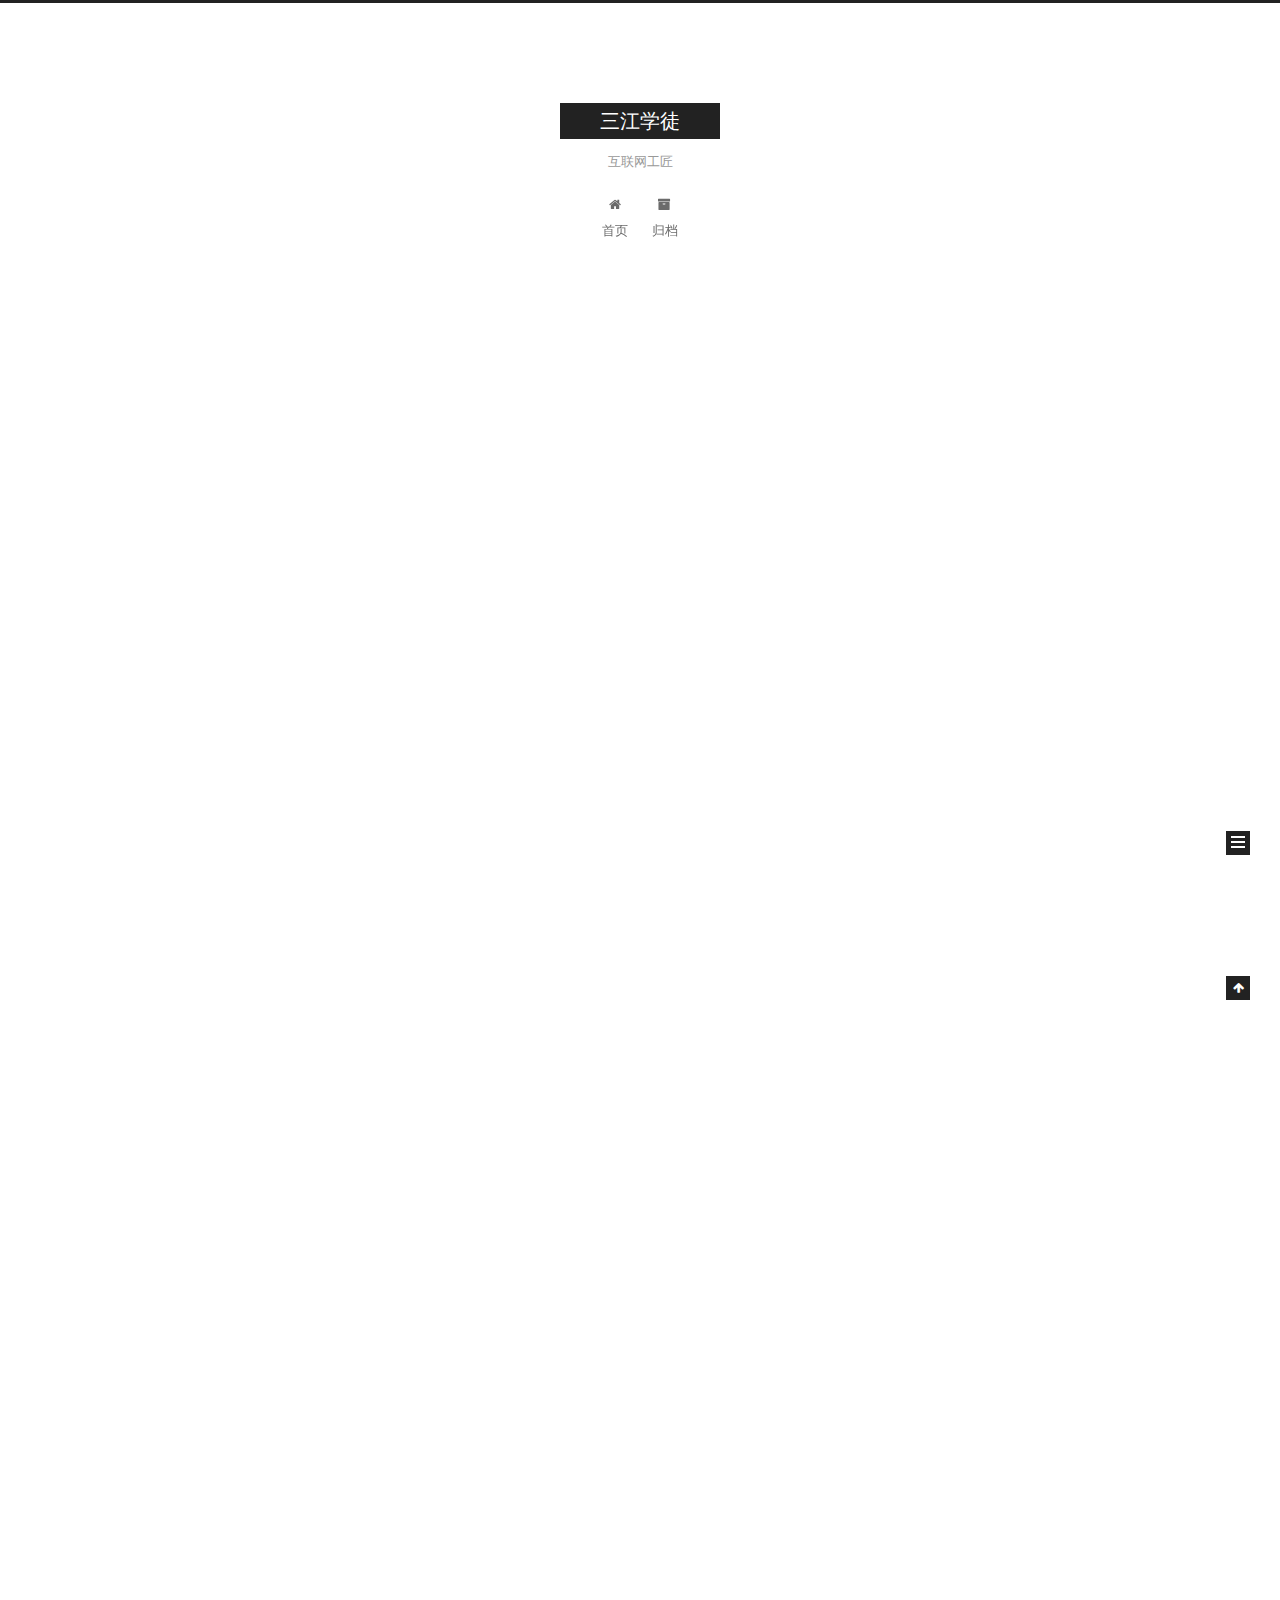
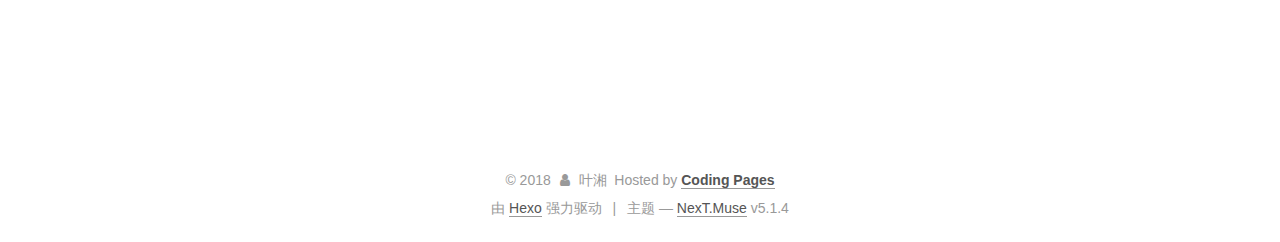
==== commit 8aba2312: "Site updated: 2018-02-28 18:50:23" ====
--- a/index.html
+++ b/index.html
@@ -455,6 +455,10 @@
     <i class="fa fa-user"></i>
   </span>
   <span class="author" itemprop="copyrightHolder">叶湘</span>
+  <!--以下3行为一条竖线和Coding Page-->
+  <div class="powered-by">  
+  </div>
+  <span>Hosted by <a href="https://pages.coding.me" style="font-weight: bold">Coding Pages</a></span>
 
   
 </div>
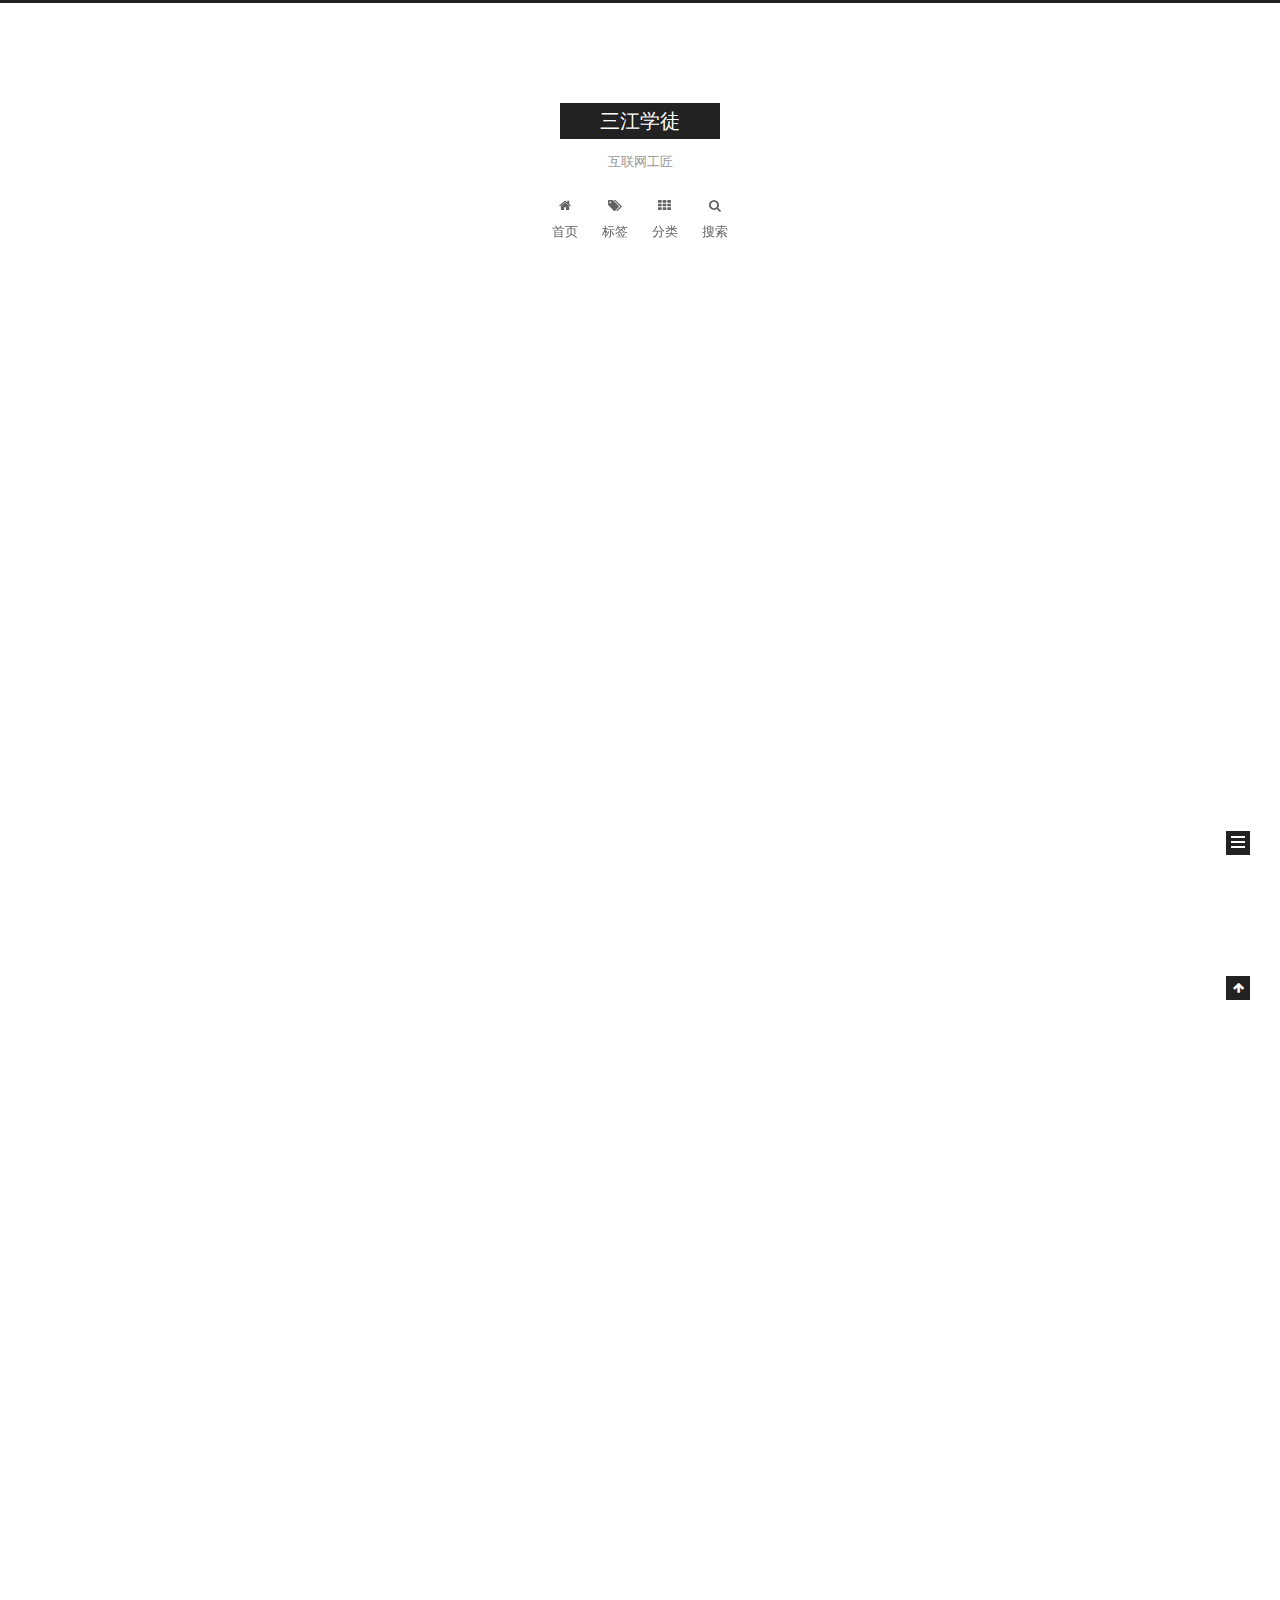
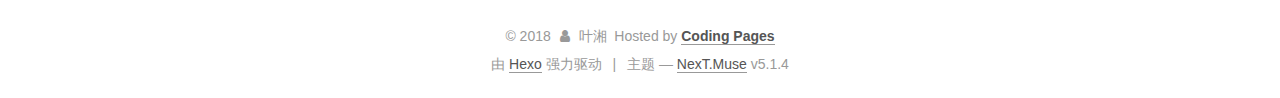
==== commit 1860c32f: "Site updated: 2018-03-02 10:49:34" ====
--- a/index.html
+++ b/index.html
@@ -190,20 +190,64 @@
         </li>
       
         
-        <li class="menu-item menu-item-archives">
-          <a href="/archives/" rel="section">
-            
-              <i class="menu-item-icon fa fa-fw fa-archive"></i> <br />
-            
-            归档
+        <li class="menu-item menu-item-tags">
+          <a href="/tags/" rel="section">
+            
+              <i class="menu-item-icon fa fa-fw fa-tags"></i> <br />
+            
+            标签
           </a>
         </li>
       
-
+        
+        <li class="menu-item menu-item-categories">
+          <a href="/categories/" rel="section">
+            
+              <i class="menu-item-icon fa fa-fw fa-th"></i> <br />
+            
+            分类
+          </a>
+        </li>
+      
+
+      
+        <li class="menu-item menu-item-search">
+          
+            <a href="javascript:;" class="popup-trigger">
+          
+            
+              <i class="menu-item-icon fa fa-search fa-fw"></i> <br />
+            
+            搜索
+          </a>
+        </li>
       
     </ul>
   
 
+  
+    <div class="site-search">
+      
+  <div class="popup search-popup local-search-popup">
+  <div class="local-search-header clearfix">
+    <span class="search-icon">
+      <i class="fa fa-search"></i>
+    </span>
+    <span class="popup-btn-close">
+      <i class="fa fa-times-circle"></i>
+    </span>
+    <div class="local-search-input-wrapper">
+      <input autocomplete="off"
+             placeholder="搜索..." spellcheck="false"
+             type="text" id="local-search-input">
+    </div>
+  </div>
+  <div id="local-search-result"></div>
+</div>
+
+
+
+    </div>
   
 </nav>
 
@@ -237,7 +281,7 @@
     <span hidden itemprop="author" itemscope itemtype="http://schema.org/Person">
       <meta itemprop="name" content="叶湘">
       <meta itemprop="description" content="">
-      <meta itemprop="image" content="/images/avatar.gif">
+      <meta itemprop="image" content="/images/yexiang.jpg">
     </span>
 
     <span hidden itemprop="publisher" itemscope itemtype="http://schema.org/Organization">
@@ -274,6 +318,28 @@
           </span>
 
           
+            <span class="post-category" >
+            
+              <span class="post-meta-divider">|</span>
+            
+              <span class="post-meta-item-icon">
+                <i class="fa fa-folder-o"></i>
+              </span>
+              
+                <span class="post-meta-item-text">分类于</span>
+              
+              
+                <span itemprop="about" itemscope itemtype="http://schema.org/Thing">
+                  <a href="/categories/公益/" itemprop="url" rel="index">
+                    <span itemprop="name">公益</span>
+                  </a>
+                </span>
+
+                
+                
+              
+            </span>
+          
 
           
             
@@ -304,29 +370,26 @@
         
           
             <p>我们扔到海里的塑料，最后去了哪里？</p>
-<p>不会降解。</p>
-<p>不会消失。</p>
-<p>不会被泥土掩埋。</p>
+<p>它们不会降解，不会消失，</p>
+<p>不会被泥土掩埋，</p>
 <p>不会被时间遗忘。</p>
-<p>都不会。</p>
-<p>久而久之，它们会分解成小块，大概像鱼那么大。</p>
-<p>再分解成小块，大概像虾米那么大。</p>
-<p>再分解成小块，大概像浮游生物那么大。</p>
+<p>被证实的答案是：它们最后会分解成小块，大概像鱼那么大，</p>
+<p>再分解成小块，大概像虾米那么大，</p>
+<p>再分解成小块，大概像浮游生物那么大，</p>
 <p>大大小小的塑料颗粒，永远漂在海洋每一滴水中。</p>
-<p>而不是你想象中的所谓“垃圾浮岛”，捞一捞就行。</p>
-<p>接下来，浮游生物会误吞这些颗粒死掉，就像我们的空气里永远都飘着500度的雾霾。</p>
-<p>虾米会误吞浮游生物和塑料死掉，就像每一口牛奶都有一半三聚氰胺。</p>
-<p>鱼会死掉。</p>
-<p>或者带着塑料毒素被你吃掉。</p>
-<p>你现在已经在吃了。</p>
+<p>而不是大众想象中的所谓“垃圾浮岛”，简单捞一捞就行。</p>
+<p>接下来，浮游生物会误吞这些颗粒而死掉，就像我们的空气里永远都有雾霾。</p>
+<p>虾米会误吞浮游生物和塑料而死掉，就像我们喝的每一口牛奶都有三聚氰胺。</p>
+<p>鱼会死掉，或者带着塑料毒素被你吃掉。</p>
+<p>事实上，你现在已经在吃了。</p>
 <p>鱼吞下去的塑料会从尸体中重新释放出来，让活着的鱼也尽快死掉。</p>
 <p>地球的海洋变成一滩橡胶水，死掉。</p>
 <p>在所有可能毁灭人类的因素中，</p>
 <p>塑胶海洋，是目前进展最快，让地球最接近灭亡的一种。</p>
-<p>连时间都是它的帮凶，就算人类现在停止往海里丢垃圾，或者人类先灭亡。</p>
-<p>目前海里的垃圾总量，都已经足够让时间和阳光慢慢去分解，最后产生一个塑胶海洋。</p>
-<p>你也许担心过彗星撞地球、大瘟疫、世界大战、人造黑洞、伽马射线暴、气温聚变、外星人攻击。</p>
-<p>你不担心塑胶海洋吗？</p>
+<p>连时间都是它的帮凶，就算人类现在停止往海里丢垃圾，或者人类先灭亡，</p>
+<p>目前海里的垃圾总量，都已经足够让时间和阳光慢慢去分解，最后产生一个凶残的塑胶海洋。</p>
+<p>人类曾经担心过彗星撞地球、大瘟疫、世界大战、人造黑洞、伽马射线暴、气温聚变、外星人攻击。</p>
+<p>但目前最可怕的一个，依然是来自人类自己的杰作：塑胶海洋。</p>
 <p><a href="http://c.open.163.com/mob/video.htm?plid=MD5T8P032&amp;mid=MD6D18E2J" target="_blank" rel="noopener">纪录片：【塑胶海洋】</a></p>
 
           
@@ -398,6 +461,10 @@
         <div class="site-overview">
           <div class="site-author motion-element" itemprop="author" itemscope itemtype="http://schema.org/Person">
             
+              <img class="site-author-image" itemprop="image"
+                src="/images/yexiang.jpg"
+                alt="叶湘" />
+            
               <p class="site-author-name" itemprop="name">叶湘</p>
               <p class="site-description motion-element" itemprop="description">所以更新会很慢</p>
           </div>
@@ -407,7 +474,7 @@
             
               <div class="site-state-item site-state-posts">
               
-                <a href="/archives/">
+                <a href="/archives">
               
                   <span class="site-state-item-count">1</span>
                   <span class="site-state-item-name">日志</span>
@@ -416,7 +483,25 @@
             
 
             
-
+              
+              
+              <div class="site-state-item site-state-categories">
+                <a href="/categories/index.html">
+                  <span class="site-state-item-count">1</span>
+                  <span class="site-state-item-name">分类</span>
+                </a>
+              </div>
+            
+
+            
+              
+              
+              <div class="site-state-item site-state-tags">
+                <a href="/tags/index.html">
+                  <span class="site-state-item-count">1</span>
+                  <span class="site-state-item-name">标签</span>
+                </a>
+              </div>
             
 
           </nav>
@@ -614,7 +699,326 @@
 
 
 
-  
+
+
+  
+
+  <script type="text/javascript">
+    // Popup Window;
+    var isfetched = false;
+    var isXml = true;
+    // Search DB path;
+    var search_path = "search.xml";
+    if (search_path.length === 0) {
+      search_path = "search.xml";
+    } else if (/json$/i.test(search_path)) {
+      isXml = false;
+    }
+    var path = "/" + search_path;
+    // monitor main search box;
+
+    var onPopupClose = function (e) {
+      $('.popup').hide();
+      $('#local-search-input').val('');
+      $('.search-result-list').remove();
+      $('#no-result').remove();
+      $(".local-search-pop-overlay").remove();
+      $('body').css('overflow', '');
+    }
+
+    function proceedsearch() {
+      $("body")
+        .append('<div class="search-popup-overlay local-search-pop-overlay"></div>')
+        .css('overflow', 'hidden');
+      $('.search-popup-overlay').click(onPopupClose);
+      $('.popup').toggle();
+      var $localSearchInput = $('#local-search-input');
+      $localSearchInput.attr("autocapitalize", "none");
+      $localSearchInput.attr("autocorrect", "off");
+      $localSearchInput.focus();
+    }
+
+    // search function;
+    var searchFunc = function(path, search_id, content_id) {
+      'use strict';
+
+      // start loading animation
+      $("body")
+        .append('<div class="search-popup-overlay local-search-pop-overlay">' +
+          '<div id="search-loading-icon">' +
+          '<i class="fa fa-spinner fa-pulse fa-5x fa-fw"></i>' +
+          '</div>' +
+          '</div>')
+        .css('overflow', 'hidden');
+      $("#search-loading-icon").css('margin', '20% auto 0 auto').css('text-align', 'center');
+
+      $.ajax({
+        url: path,
+        dataType: isXml ? "xml" : "json",
+        async: true,
+        success: function(res) {
+          // get the contents from search data
+          isfetched = true;
+          $('.popup').detach().appendTo('.header-inner');
+          var datas = isXml ? $("entry", res).map(function() {
+            return {
+              title: $("title", this).text(),
+              content: $("content",this).text(),
+              url: $("url" , this).text()
+            };
+          }).get() : res;
+          var input = document.getElementById(search_id);
+          var resultContent = document.getElementById(content_id);
+          var inputEventFunction = function() {
+            var searchText = input.value.trim().toLowerCase();
+            var keywords = searchText.split(/[\s\-]+/);
+            if (keywords.length > 1) {
+              keywords.push(searchText);
+            }
+            var resultItems = [];
+            if (searchText.length > 0) {
+              // perform local searching
+              datas.forEach(function(data) {
+                var isMatch = false;
+                var hitCount = 0;
+                var searchTextCount = 0;
+                var title = data.title.trim();
+                var titleInLowerCase = title.toLowerCase();
+                var content = data.content.trim().replace(/<[^>]+>/g,"");
+                var contentInLowerCase = content.toLowerCase();
+                var articleUrl = decodeURIComponent(data.url);
+                var indexOfTitle = [];
+                var indexOfContent = [];
+                // only match articles with not empty titles
+                if(title != '') {
+                  keywords.forEach(function(keyword) {
+                    function getIndexByWord(word, text, caseSensitive) {
+                      var wordLen = word.length;
+                      if (wordLen === 0) {
+                        return [];
+                      }
+                      var startPosition = 0, position = [], index = [];
+                      if (!caseSensitive) {
+                        text = text.toLowerCase();
+                        word = word.toLowerCase();
+                      }
+                      while ((position = text.indexOf(word, startPosition)) > -1) {
+                        index.push({position: position, word: word});
+                        startPosition = position + wordLen;
+                      }
+                      return index;
+                    }
+
+                    indexOfTitle = indexOfTitle.concat(getIndexByWord(keyword, titleInLowerCase, false));
+                    indexOfContent = indexOfContent.concat(getIndexByWord(keyword, contentInLowerCase, false));
+                  });
+                  if (indexOfTitle.length > 0 || indexOfContent.length > 0) {
+                    isMatch = true;
+                    hitCount = indexOfTitle.length + indexOfContent.length;
+                  }
+                }
+
+                // show search results
+
+                if (isMatch) {
+                  // sort index by position of keyword
+
+                  [indexOfTitle, indexOfContent].forEach(function (index) {
+                    index.sort(function (itemLeft, itemRight) {
+                      if (itemRight.position !== itemLeft.position) {
+                        return itemRight.position - itemLeft.position;
+                      } else {
+                        return itemLeft.word.length - itemRight.word.length;
+                      }
+                    });
+                  });
+
+                  // merge hits into slices
+
+                  function mergeIntoSlice(text, start, end, index) {
+                    var item = index[index.length - 1];
+                    var position = item.position;
+                    var word = item.word;
+                    var hits = [];
+                    var searchTextCountInSlice = 0;
+                    while (position + word.length <= end && index.length != 0) {
+                      if (word === searchText) {
+                        searchTextCountInSlice++;
+                      }
+                      hits.push({position: position, length: word.length});
+                      var wordEnd = position + word.length;
+
+                      // move to next position of hit
+
+                      index.pop();
+                      while (index.length != 0) {
+                        item = index[index.length - 1];
+                        position = item.position;
+                        word = item.word;
+                        if (wordEnd > position) {
+                          index.pop();
+                        } else {
+                          break;
+                        }
+                      }
+                    }
+                    searchTextCount += searchTextCountInSlice;
+                    return {
+                      hits: hits,
+                      start: start,
+                      end: end,
+                      searchTextCount: searchTextCountInSlice
+                    };
+                  }
+
+                  var slicesOfTitle = [];
+                  if (indexOfTitle.length != 0) {
+                    slicesOfTitle.push(mergeIntoSlice(title, 0, title.length, indexOfTitle));
+                  }
+
+                  var slicesOfContent = [];
+                  while (indexOfContent.length != 0) {
+                    var item = indexOfContent[indexOfContent.length - 1];
+                    var position = item.position;
+                    var word = item.word;
+                    // cut out 100 characters
+                    var start = position - 20;
+                    var end = position + 80;
+                    if(start < 0){
+                      start = 0;
+                    }
+                    if (end < position + word.length) {
+                      end = position + word.length;
+                    }
+                    if(end > content.length){
+                      end = content.length;
+                    }
+                    slicesOfContent.push(mergeIntoSlice(content, start, end, indexOfContent));
+                  }
+
+                  // sort slices in content by search text's count and hits' count
+
+                  slicesOfContent.sort(function (sliceLeft, sliceRight) {
+                    if (sliceLeft.searchTextCount !== sliceRight.searchTextCount) {
+                      return sliceRight.searchTextCount - sliceLeft.searchTextCount;
+                    } else if (sliceLeft.hits.length !== sliceRight.hits.length) {
+                      return sliceRight.hits.length - sliceLeft.hits.length;
+                    } else {
+                      return sliceLeft.start - sliceRight.start;
+                    }
+                  });
+
+                  // select top N slices in content
+
+                  var upperBound = parseInt('1');
+                  if (upperBound >= 0) {
+                    slicesOfContent = slicesOfContent.slice(0, upperBound);
+                  }
+
+                  // highlight title and content
+
+                  function highlightKeyword(text, slice) {
+                    var result = '';
+                    var prevEnd = slice.start;
+                    slice.hits.forEach(function (hit) {
+                      result += text.substring(prevEnd, hit.position);
+                      var end = hit.position + hit.length;
+                      result += '<b class="search-keyword">' + text.substring(hit.position, end) + '</b>';
+                      prevEnd = end;
+                    });
+                    result += text.substring(prevEnd, slice.end);
+                    return result;
+                  }
+
+                  var resultItem = '';
+
+                  if (slicesOfTitle.length != 0) {
+                    resultItem += "<li><a href='" + articleUrl + "' class='search-result-title'>" + highlightKeyword(title, slicesOfTitle[0]) + "</a>";
+                  } else {
+                    resultItem += "<li><a href='" + articleUrl + "' class='search-result-title'>" + title + "</a>";
+                  }
+
+                  slicesOfContent.forEach(function (slice) {
+                    resultItem += "<a href='" + articleUrl + "'>" +
+                      "<p class=\"search-result\">" + highlightKeyword(content, slice) +
+                      "...</p>" + "</a>";
+                  });
+
+                  resultItem += "</li>";
+                  resultItems.push({
+                    item: resultItem,
+                    searchTextCount: searchTextCount,
+                    hitCount: hitCount,
+                    id: resultItems.length
+                  });
+                }
+              })
+            };
+            if (keywords.length === 1 && keywords[0] === "") {
+              resultContent.innerHTML = '<div id="no-result"><i class="fa fa-search fa-5x" /></div>'
+            } else if (resultItems.length === 0) {
+              resultContent.innerHTML = '<div id="no-result"><i class="fa fa-frown-o fa-5x" /></div>'
+            } else {
+              resultItems.sort(function (resultLeft, resultRight) {
+                if (resultLeft.searchTextCount !== resultRight.searchTextCount) {
+                  return resultRight.searchTextCount - resultLeft.searchTextCount;
+                } else if (resultLeft.hitCount !== resultRight.hitCount) {
+                  return resultRight.hitCount - resultLeft.hitCount;
+                } else {
+                  return resultRight.id - resultLeft.id;
+                }
+              });
+              var searchResultList = '<ul class=\"search-result-list\">';
+              resultItems.forEach(function (result) {
+                searchResultList += result.item;
+              })
+              searchResultList += "</ul>";
+              resultContent.innerHTML = searchResultList;
+            }
+          }
+
+          if ('auto' === 'auto') {
+            input.addEventListener('input', inputEventFunction);
+          } else {
+            $('.search-icon').click(inputEventFunction);
+            input.addEventListener('keypress', function (event) {
+              if (event.keyCode === 13) {
+                inputEventFunction();
+              }
+            });
+          }
+
+          // remove loading animation
+          $(".local-search-pop-overlay").remove();
+          $('body').css('overflow', '');
+
+          proceedsearch();
+        }
+      });
+    }
+
+    // handle and trigger popup window;
+    $('.popup-trigger').click(function(e) {
+      e.stopPropagation();
+      if (isfetched === false) {
+        searchFunc(path, 'local-search-input', 'local-search-result');
+      } else {
+        proceedsearch();
+      };
+    });
+
+    $('.popup-btn-close').click(onPopupClose);
+    $('.popup').click(function(e){
+      e.stopPropagation();
+    });
+    $(document).on('keyup', function (event) {
+      var shouldDismissSearchPopup = event.which === 27 &&
+        $('.search-popup').is(':visible');
+      if (shouldDismissSearchPopup) {
+        onPopupClose();
+      }
+    });
+  </script>
 
 
 
--- a/css/main.css
+++ b/css/main.css
@@ -1822,7 +1822,7 @@
   width: 4px;
   height: 4px;
   border-radius: 50%;
-  background: #c13df1;
+  background: #afff00;
 }
 .links-of-blogroll {
   font-size: 13px;
@@ -2207,6 +2207,14 @@
 .theme-next .this_ua.browser.QQBrowser {
   background-color: #78ace9 !important;
   border-color: #4cae4c !important;
+}
+.gt-header a,
+.gt-comments a,
+.gt-popup a {
+  border-bottom: none;
+}
+.gt-container .gt-popup .gt-action.is--active:before {
+  top: 0.7em;
 }
 .post-spread {
   margin-top: 20px;
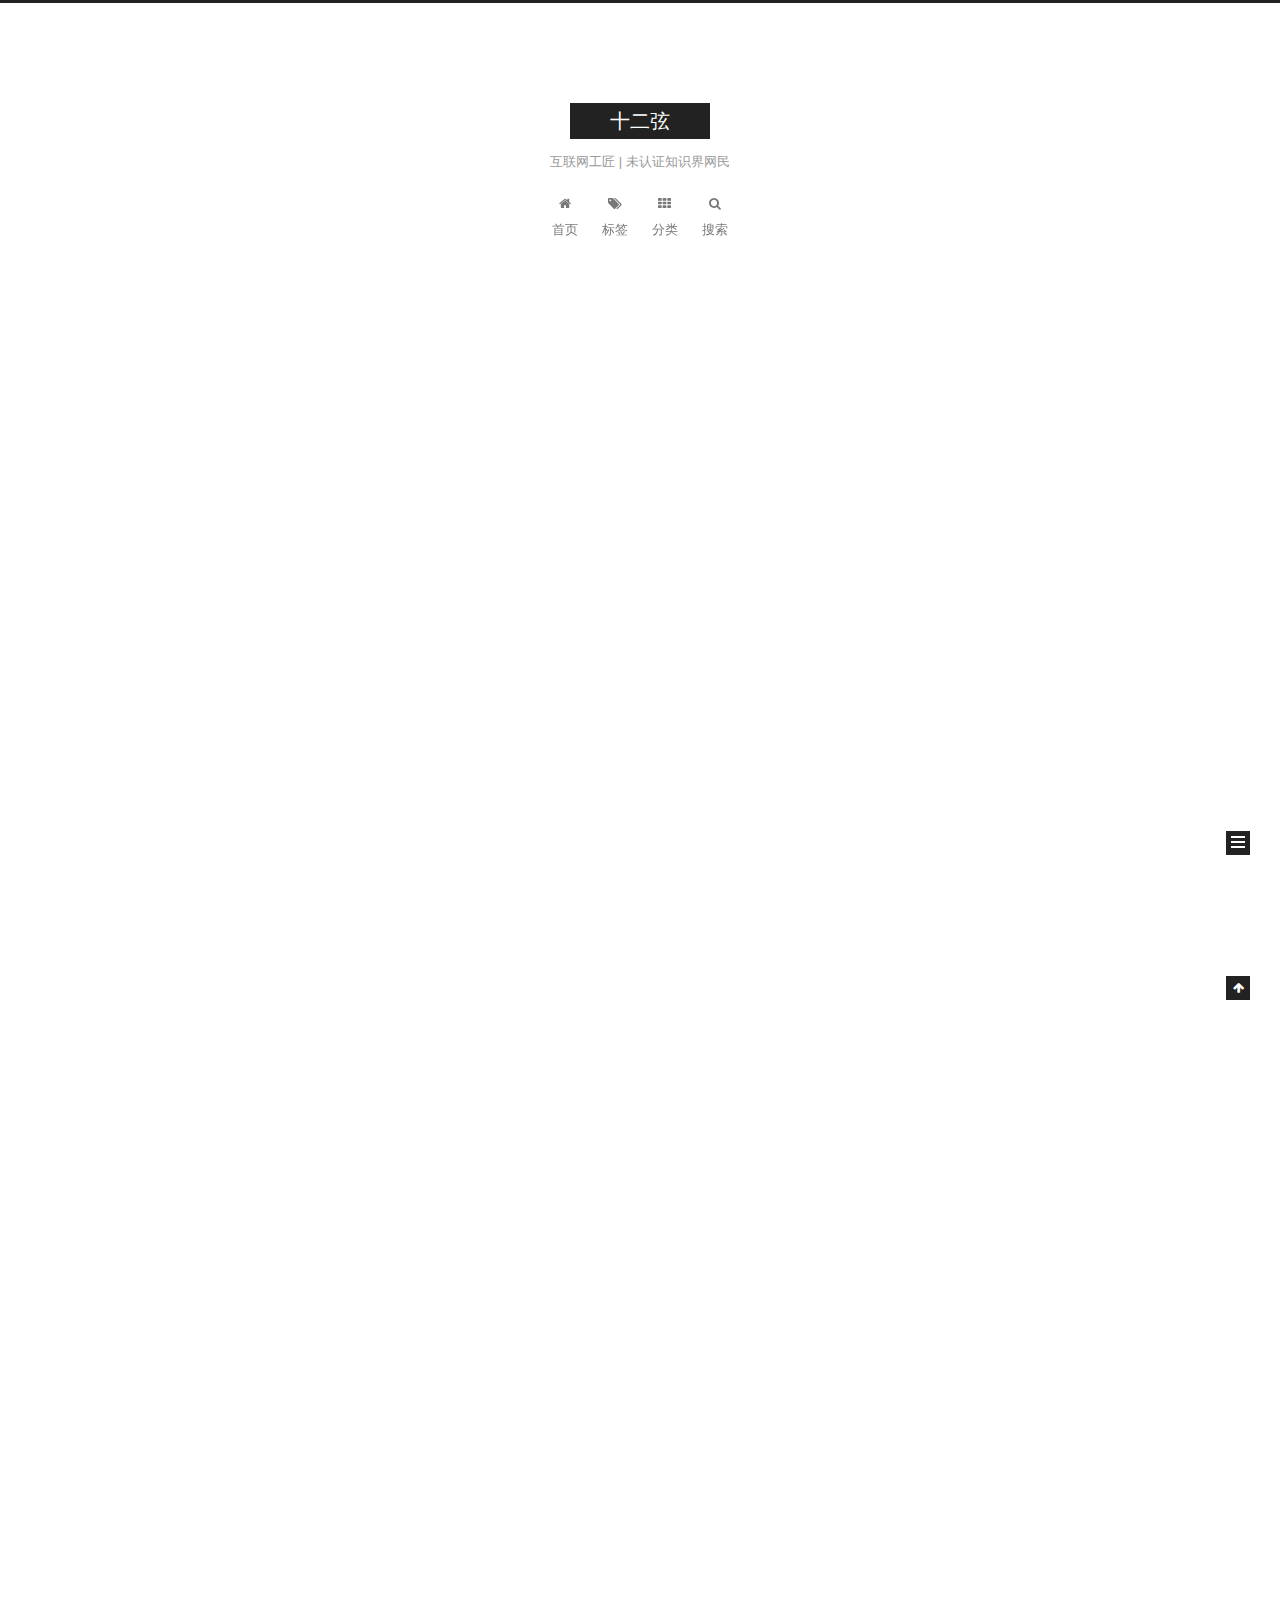
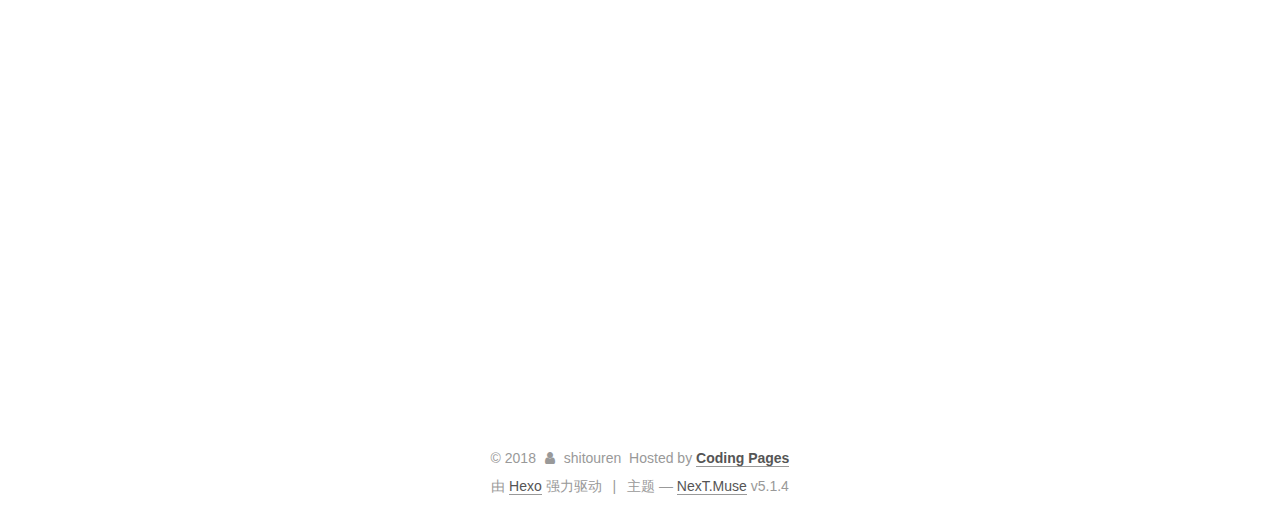
==== commit e4423ab7: "Site updated: 2018-03-05 10:33:46" ====
--- a/index.html
+++ b/index.html
@@ -53,42 +53,44 @@
 <link href="/css/main.css?v=5.1.4" rel="stylesheet" type="text/css" />
 
 
-  <link rel="apple-touch-icon" sizes="180x180" href="/images/apple-touch-icon-next.png?v=5.1.4">
-
-
-  <link rel="icon" type="image/png" sizes="32x32" href="/images/favicon-32x32-next.png?v=5.1.4">
-
-
-  <link rel="icon" type="image/png" sizes="16x16" href="/images/favicon-16x16-next.png?v=5.1.4">
-
-
-  <link rel="mask-icon" href="/images/logo.svg?v=5.1.4" color="#222">
-
-
-
-
-
-  <meta name="keywords" content="Hexo, NexT" />
-
-
-
-
-
-
-
-
-
-
-<meta name="description" content="所以更新会很慢">
+  <link rel="apple-touch-icon" sizes="180x180" href="/images/apple-touch-icon-shitouren.png?v=5.1.4">
+
+
+  <link rel="icon" type="image/png" sizes="32x32" href="/images/favicon-32x32-shitouren.png?v=5.1.4">
+
+
+  <link rel="icon" type="image/png" sizes="16x16" href="/images/favicon-16x16-shitouren.png?v=5.1.4">
+
+
+  <link rel="mask-icon" href="/images/safari-pinned-tab-shitouren.svg?v=5.1.4" color="#222">
+
+
+
+
+
+  <meta name="keywords" content="十二弦, 石头人，叶湘, chord12, shitouren, yexiang841" />
+
+
+
+
+
+  <link rel="alternate" href="/atom.xml" title="十二弦" type="application/atom+xml" />
+
+
+
+
+
+
+<meta name="description" content="是我，所以更新会很慢">
 <meta property="og:type" content="website">
-<meta property="og:title" content="三江学徒">
+<meta property="og:title" content="十二弦">
 <meta property="og:url" content="http://shitouren.github.io/index.html">
-<meta property="og:site_name" content="三江学徒">
-<meta property="og:description" content="所以更新会很慢">
+<meta property="og:site_name" content="十二弦">
+<meta property="og:description" content="是我，所以更新会很慢">
 <meta property="og:locale" content="zh-Hans">
 <meta name="twitter:card" content="summary">
-<meta name="twitter:title" content="三江学徒">
-<meta name="twitter:description" content="所以更新会很慢">
+<meta name="twitter:title" content="十二弦">
+<meta name="twitter:description" content="是我，所以更新会很慢">
 
 
 
@@ -101,7 +103,7 @@
     sidebar: {"position":"left","display":"post","offset":12,"b2t":false,"scrollpercent":false,"onmobile":false},
     fancybox: true,
     tabs: true,
-    motion: {"enable":true,"async":false,"transition":{"post_block":"fadeIn","post_header":"slideDownIn","post_body":"slideDownIn","coll_header":"slideLeftIn","sidebar":"slideUpIn"}},
+    motion: {"enable":true,"async":false,"transition":{"post_block":"fadeIn","post_header":"slideDownIn","post_body":"slideDownIn","coll_header":"slideLeftIn","sidebar":"swoopIn"}},
     duoshuo: {
       userId: '0',
       author: '博主'
@@ -124,7 +126,7 @@
 
 
 
-  <title>三江学徒</title>
+  <title>十二弦</title>
   
 
 
@@ -155,12 +157,12 @@
     <div class="custom-logo-site-title">
       <a href="/"  class="brand" rel="start">
         <span class="logo-line-before"><i></i></span>
-        <span class="site-title">三江学徒</span>
+        <span class="site-title">十二弦</span>
         <span class="logo-line-after"><i></i></span>
       </a>
     </div>
       
-        <p class="site-subtitle">互联网工匠</p>
+        <p class="site-subtitle">互联网工匠 | 未认证知识界网民</p>
       
   </div>
 
@@ -279,13 +281,13 @@
     <link itemprop="mainEntityOfPage" href="http://shitouren.github.io/2018/02/28/A-Plastic-Ocean/">
 
     <span hidden itemprop="author" itemscope itemtype="http://schema.org/Person">
-      <meta itemprop="name" content="叶湘">
+      <meta itemprop="name" content="shitouren">
       <meta itemprop="description" content="">
       <meta itemprop="image" content="/images/yexiang.jpg">
     </span>
 
     <span hidden itemprop="publisher" itemscope itemtype="http://schema.org/Organization">
-      <meta itemprop="name" content="三江学徒">
+      <meta itemprop="name" content="十二弦">
     </span>
 
     
@@ -369,7 +371,8 @@
       
         
           
-            <p>我们扔到海里的塑料，最后去了哪里？</p>
+            <p><img src="/2018/02/28/A-Plastic-Ocean/A-Plastic-Ocean-1.jpg" alt="图片加载中"></p>
+<p>我们扔到海里的塑料，最后去了哪里？</p>
 <p>它们不会降解，不会消失，</p>
 <p>不会被泥土掩埋，</p>
 <p>不会被时间遗忘。</p>
@@ -406,6 +409,8 @@
 
     
 
+    
+
     <footer class="post-footer">
       
 
@@ -463,10 +468,10 @@
             
               <img class="site-author-image" itemprop="image"
                 src="/images/yexiang.jpg"
-                alt="叶湘" />
-            
-              <p class="site-author-name" itemprop="name">叶湘</p>
-              <p class="site-description motion-element" itemprop="description">所以更新会很慢</p>
+                alt="shitouren" />
+            
+              <p class="site-author-name" itemprop="name">shitouren</p>
+              <p class="site-description motion-element" itemprop="description">是我，所以更新会很慢</p>
           </div>
 
           <nav class="site-state motion-element">
@@ -507,6 +512,13 @@
           </nav>
 
           
+            <div class="feed-link motion-element">
+              <a href="/atom.xml" rel="alternate">
+                <i class="fa fa-rss"></i>
+                RSS
+              </a>
+            </div>
+          
 
           
 
@@ -539,7 +551,7 @@
   <span class="with-love">
     <i class="fa fa-user"></i>
   </span>
-  <span class="author" itemprop="copyrightHolder">叶湘</span>
+  <span class="author" itemprop="copyrightHolder">shitouren</span>
   <!--以下3行为一条竖线和Coding Page-->
   <div class="powered-by">  
   </div>
--- a/css/main.css
+++ b/css/main.css
@@ -1822,7 +1822,7 @@
   width: 4px;
   height: 4px;
   border-radius: 50%;
-  background: #afff00;
+  background: #d01cff;
 }
 .links-of-blogroll {
   font-size: 13px;
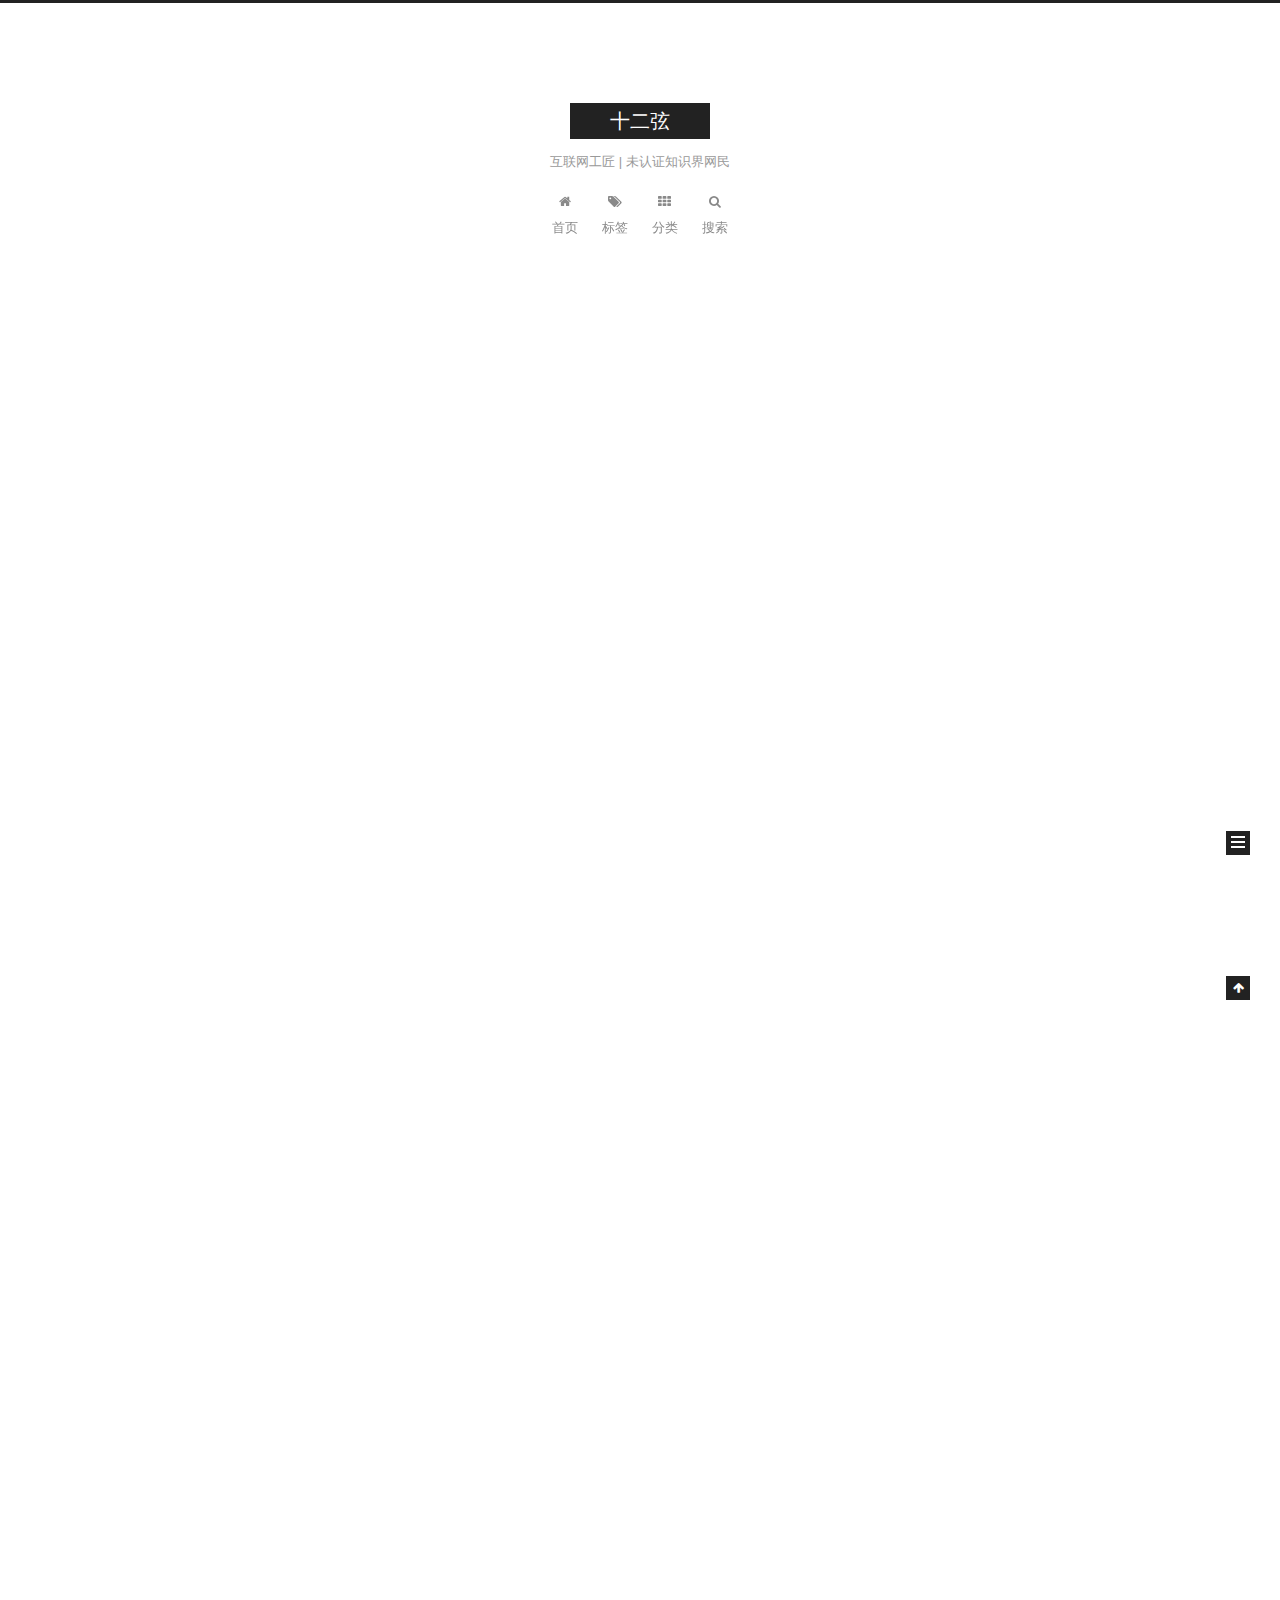
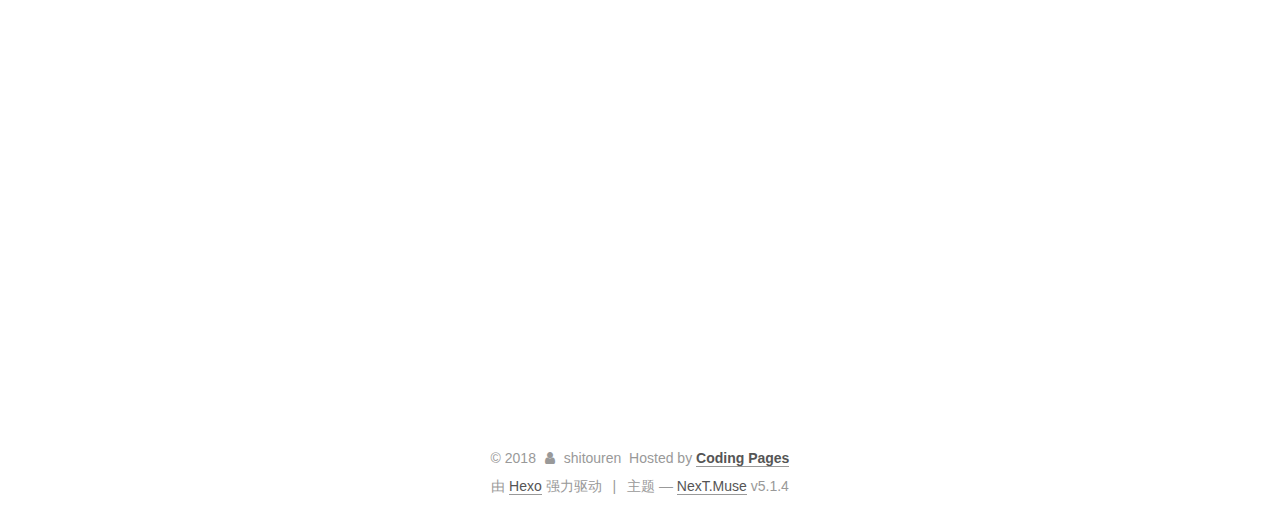
==== commit 12ec8584: "Site updated: 2018-03-05 11:07:13" ====
--- a/index.html
+++ b/index.html
@@ -132,6 +132,16 @@
 
 
 
+
+  <script type="text/javascript">
+    var _hmt = _hmt || [];
+    (function() {
+      var hm = document.createElement("script");
+      hm.src = "https://hm.baidu.com/hm.js?17c008a2862249c2955c8bc267c5ec81";
+      var s = document.getElementsByTagName("script")[0];
+      s.parentNode.insertBefore(hm, s);
+    })();
+  </script>
 
 
 
--- a/css/main.css
+++ b/css/main.css
@@ -1822,7 +1822,7 @@
   width: 4px;
   height: 4px;
   border-radius: 50%;
-  background: #d01cff;
+  background: #0b9edd;
 }
 .links-of-blogroll {
   font-size: 13px;
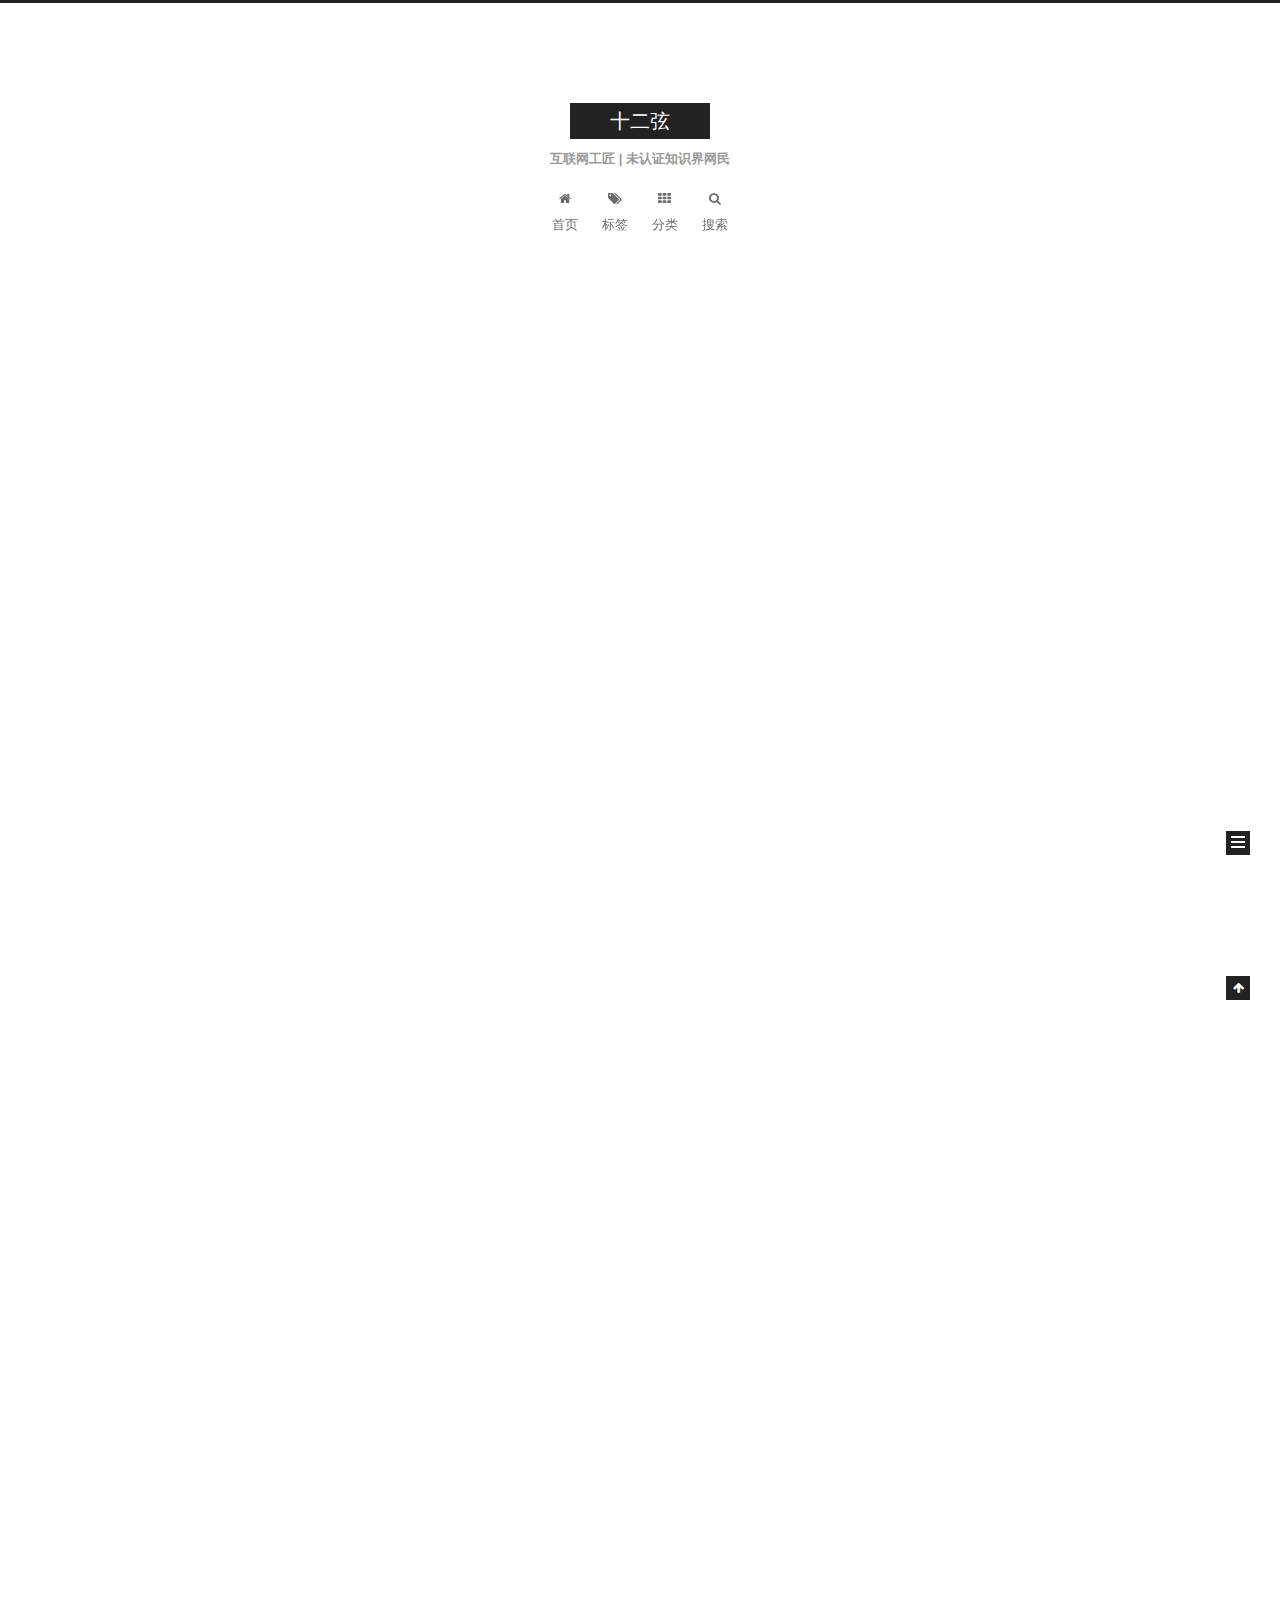
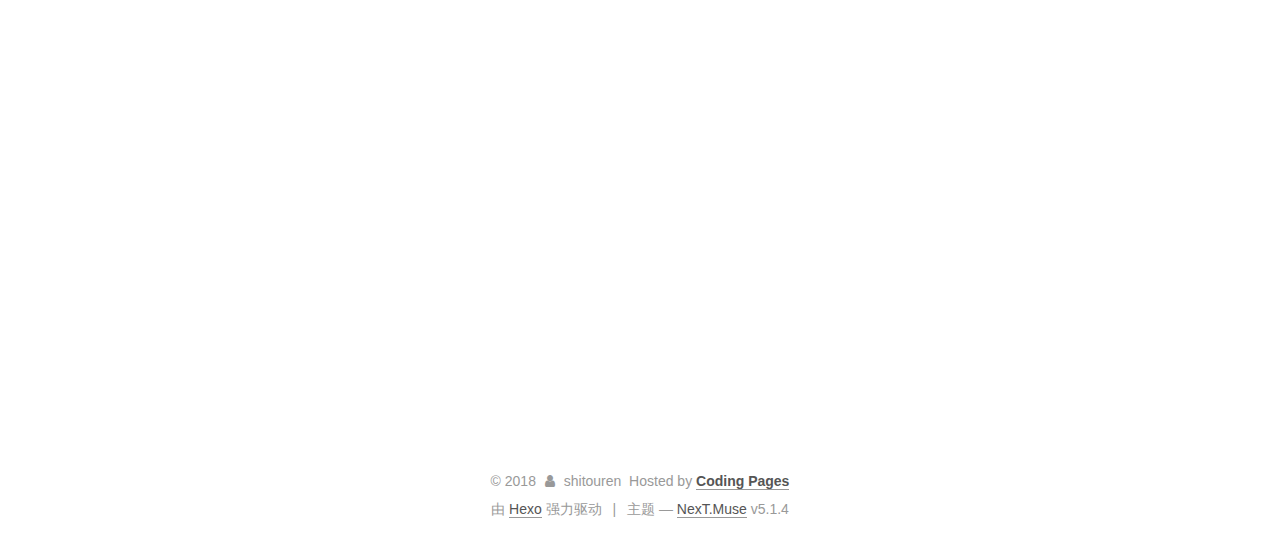
==== commit ff7d7bf3: "Site updated: 2018-03-05 11:32:54" ====
--- a/index.html
+++ b/index.html
@@ -84,7 +84,7 @@
 <meta name="description" content="是我，所以更新会很慢">
 <meta property="og:type" content="website">
 <meta property="og:title" content="十二弦">
-<meta property="og:url" content="http://shitouren.github.io/index.html">
+<meta property="og:url" content="https://www.shitouren.com/index.html">
 <meta property="og:site_name" content="十二弦">
 <meta property="og:description" content="是我，所以更新会很慢">
 <meta property="og:locale" content="zh-Hans">
@@ -120,7 +120,7 @@
 
 
 
-  <link rel="canonical" href="http://shitouren.github.io/"/>
+  <link rel="canonical" href="https://www.shitouren.com/"/>
 
 
 
@@ -172,7 +172,7 @@
       </a>
     </div>
       
-        <p class="site-subtitle">互联网工匠 | 未认证知识界网民</p>
+        <h1 class="site-subtitle" itemprop="description">互联网工匠 | 未认证知识界网民</h1>
       
   </div>
 
@@ -288,7 +288,7 @@
   
   
   <div class="post-block">
-    <link itemprop="mainEntityOfPage" href="http://shitouren.github.io/2018/02/28/A-Plastic-Ocean/">
+    <link itemprop="mainEntityOfPage" href="https://www.shitouren.com/2018/02/28/A-Plastic-Ocean/">
 
     <span hidden itemprop="author" itemscope itemtype="http://schema.org/Person">
       <meta itemprop="name" content="shitouren">
@@ -305,9 +305,9 @@
 
         
         
-          <h1 class="post-title" itemprop="name headline">
+          <h2 class="post-title" itemprop="name headline">
                 
-                <a class="post-title-link" href="/2018/02/28/A-Plastic-Ocean/" itemprop="url">塑胶海洋</a></h1>
+                <a class="post-title-link" href="/2018/02/28/A-Plastic-Ocean/" itemprop="url">塑胶海洋</a></h2>
         
 
         <div class="post-meta">
@@ -481,7 +481,7 @@
                 alt="shitouren" />
             
               <p class="site-author-name" itemprop="name">shitouren</p>
-              <p class="site-description motion-element" itemprop="description">是我，所以更新会很慢</p>
+              <p class="site-description motion-element" itemprop="description"></p>
           </div>
 
           <nav class="site-state motion-element">
@@ -1051,6 +1051,21 @@
   
 
   
+<script>
+(function(){
+    var bp = document.createElement('script');
+    var curProtocol = window.location.protocol.split(':')[0];
+    if (curProtocol === 'https') {
+        bp.src = 'https://zz.bdstatic.com/linksubmit/push.js';        
+    }
+    else {
+        bp.src = 'http://push.zhanzhang.baidu.com/push.js';
+    }
+    var s = document.getElementsByTagName("script")[0];
+    s.parentNode.insertBefore(bp, s);
+})();
+</script>
+
 
   
   
--- a/css/main.css
+++ b/css/main.css
@@ -1822,7 +1822,7 @@
   width: 4px;
   height: 4px;
   border-radius: 50%;
-  background: #0b9edd;
+  background: #6f9f59;
 }
 .links-of-blogroll {
   font-size: 13px;
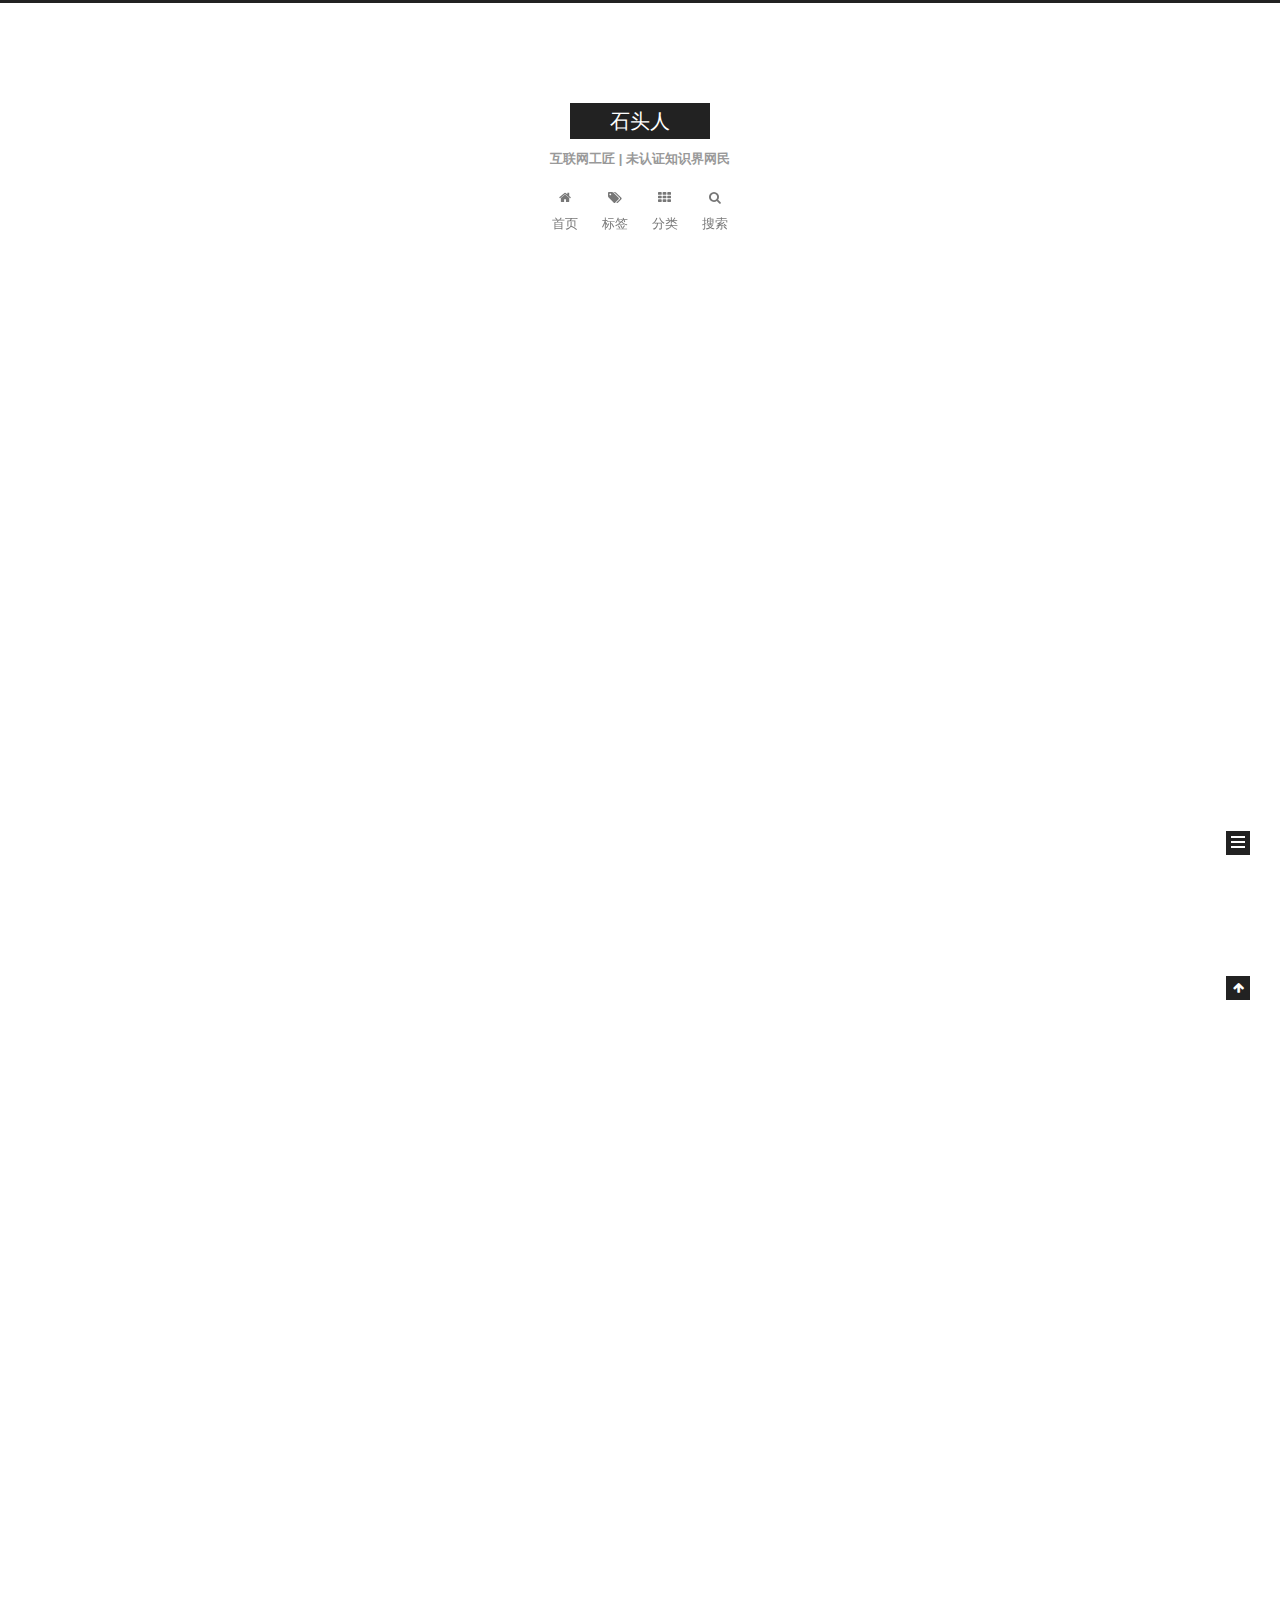
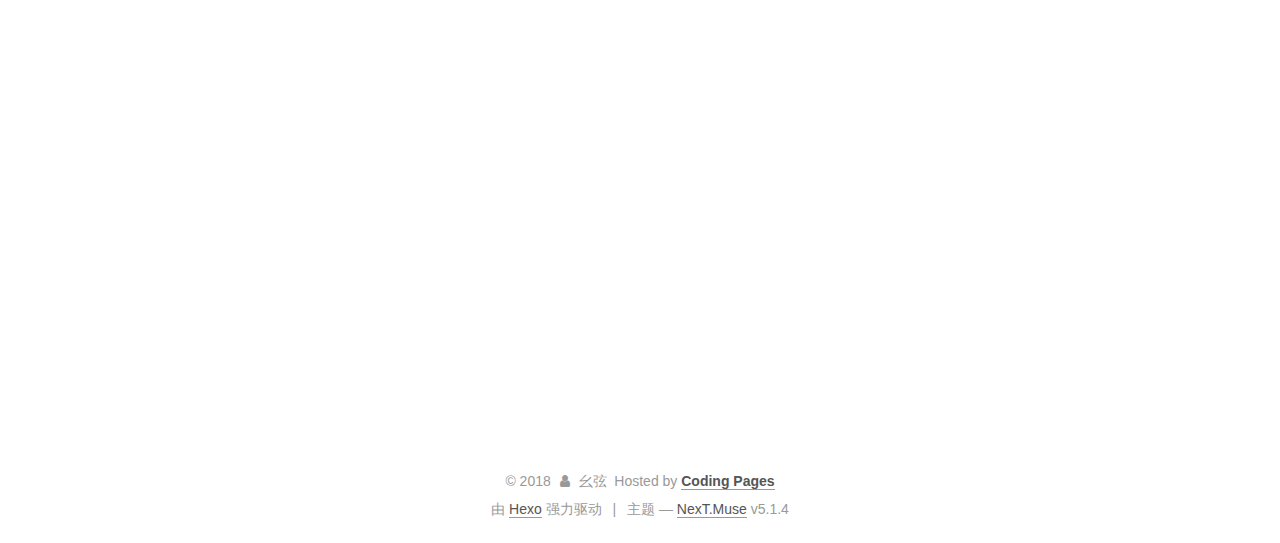
==== commit befb72f6: "Site updated: 2018-03-26 17:17:46" ====
--- a/index.html
+++ b/index.html
@@ -68,13 +68,13 @@
 
 
 
-  <meta name="keywords" content="十二弦, 石头人，叶湘, chord12, shitouren, yexiang841" />
-
-
-
-
-
-  <link rel="alternate" href="/atom.xml" title="十二弦" type="application/atom+xml" />
+  <meta name="keywords" content="幺弦, 石头人，叶湘, Achord, shitouren, yexiang841" />
+
+
+
+
+
+  <link rel="alternate" href="/atom.xml" title="石头人" type="application/atom+xml" />
 
 
 
@@ -83,13 +83,13 @@
 
 <meta name="description" content="是我，所以更新会很慢">
 <meta property="og:type" content="website">
-<meta property="og:title" content="十二弦">
+<meta property="og:title" content="石头人">
 <meta property="og:url" content="https://www.shitouren.com/index.html">
-<meta property="og:site_name" content="十二弦">
+<meta property="og:site_name" content="石头人">
 <meta property="og:description" content="是我，所以更新会很慢">
 <meta property="og:locale" content="zh-Hans">
 <meta name="twitter:card" content="summary">
-<meta name="twitter:title" content="十二弦">
+<meta name="twitter:title" content="石头人">
 <meta name="twitter:description" content="是我，所以更新会很慢">
 
 
@@ -126,7 +126,7 @@
 
 
 
-  <title>十二弦</title>
+  <title>石头人</title>
   
 
 
@@ -167,7 +167,7 @@
     <div class="custom-logo-site-title">
       <a href="/"  class="brand" rel="start">
         <span class="logo-line-before"><i></i></span>
-        <span class="site-title">十二弦</span>
+        <span class="site-title">石头人</span>
         <span class="logo-line-after"><i></i></span>
       </a>
     </div>
@@ -291,13 +291,13 @@
     <link itemprop="mainEntityOfPage" href="https://www.shitouren.com/2018/02/28/A-Plastic-Ocean/">
 
     <span hidden itemprop="author" itemscope itemtype="http://schema.org/Person">
-      <meta itemprop="name" content="shitouren">
+      <meta itemprop="name" content="幺弦">
       <meta itemprop="description" content="">
       <meta itemprop="image" content="/images/yexiang.jpg">
     </span>
 
     <span hidden itemprop="publisher" itemscope itemtype="http://schema.org/Organization">
-      <meta itemprop="name" content="十二弦">
+      <meta itemprop="name" content="石头人">
     </span>
 
     
@@ -478,9 +478,9 @@
             
               <img class="site-author-image" itemprop="image"
                 src="/images/yexiang.jpg"
-                alt="shitouren" />
-            
-              <p class="site-author-name" itemprop="name">shitouren</p>
+                alt="幺弦" />
+            
+              <p class="site-author-name" itemprop="name">幺弦</p>
               <p class="site-description motion-element" itemprop="description"></p>
           </div>
 
@@ -561,7 +561,7 @@
   <span class="with-love">
     <i class="fa fa-user"></i>
   </span>
-  <span class="author" itemprop="copyrightHolder">shitouren</span>
+  <span class="author" itemprop="copyrightHolder">幺弦</span>
   <!--以下3行为一条竖线和Coding Page-->
   <div class="powered-by">  
   </div>
--- a/css/main.css
+++ b/css/main.css
@@ -1822,7 +1822,7 @@
   width: 4px;
   height: 4px;
   border-radius: 50%;
-  background: #6f9f59;
+  background: #3e0dff;
 }
 .links-of-blogroll {
   font-size: 13px;
